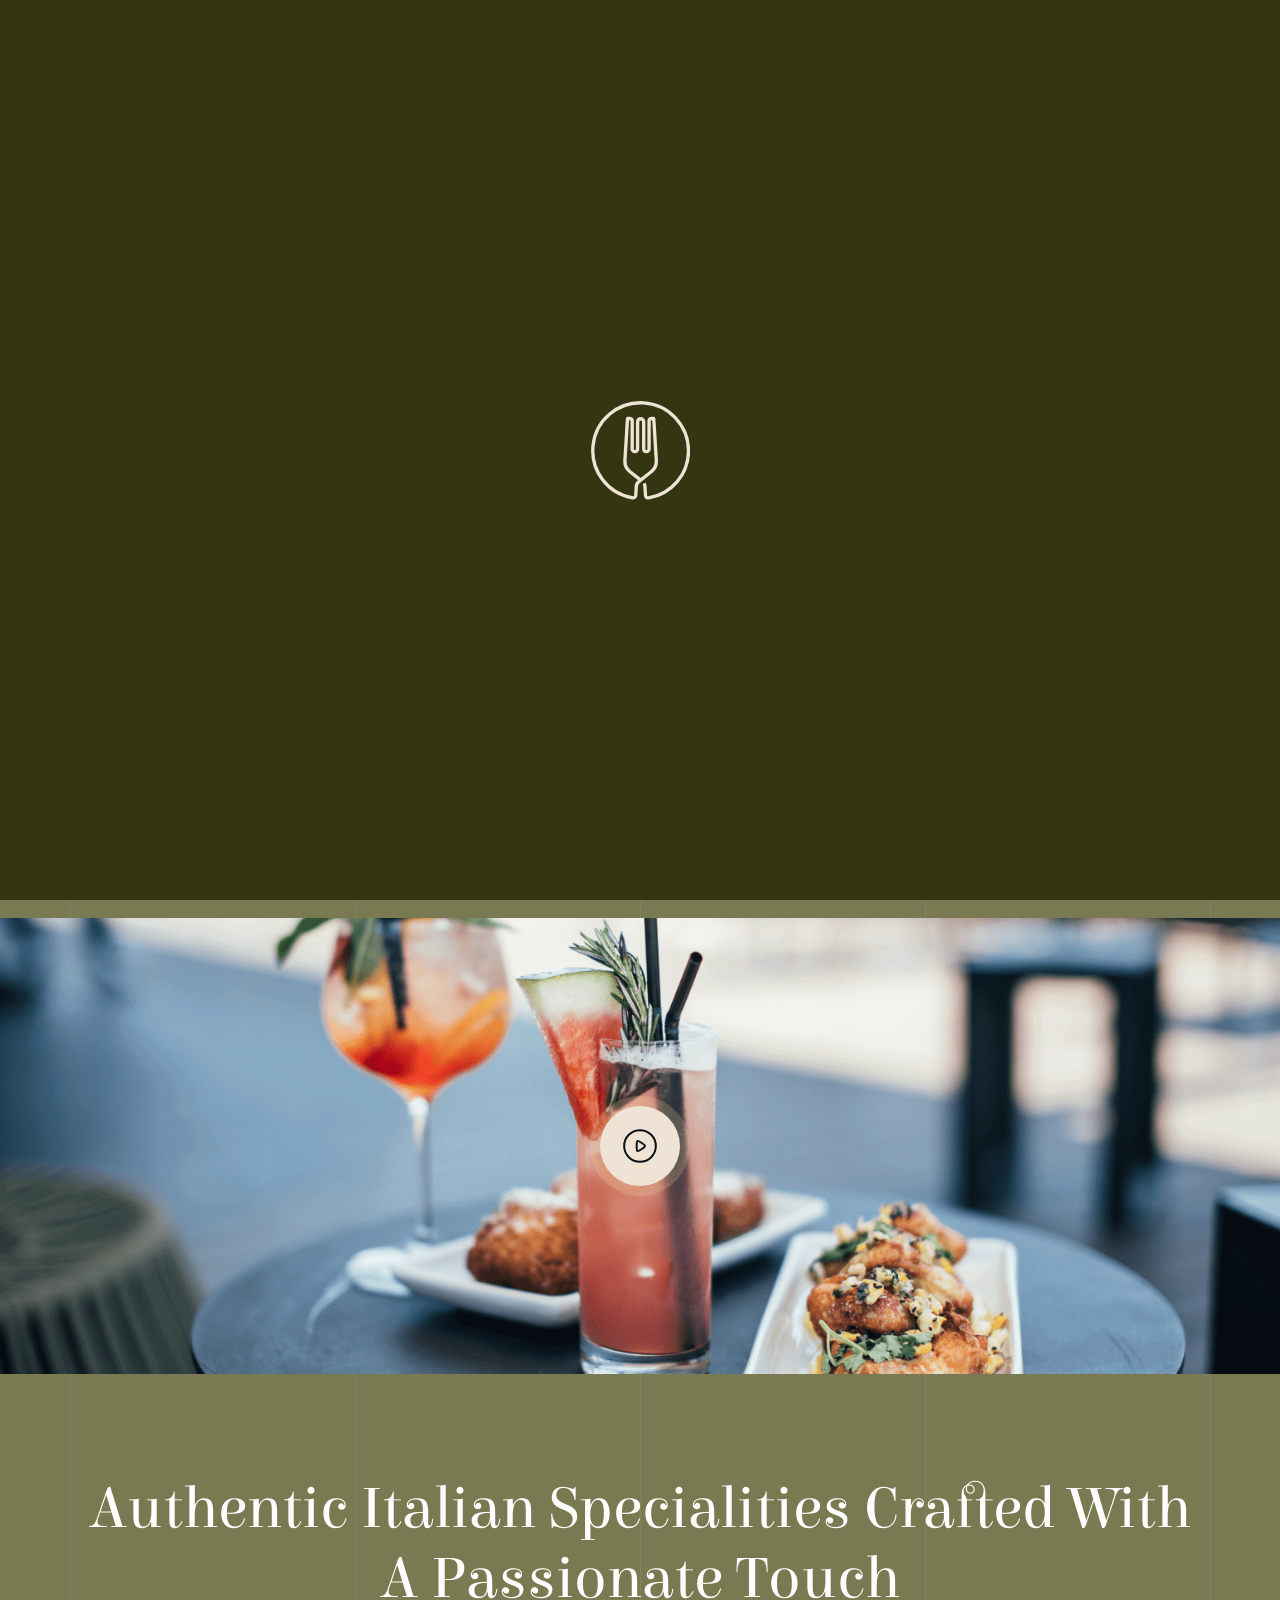
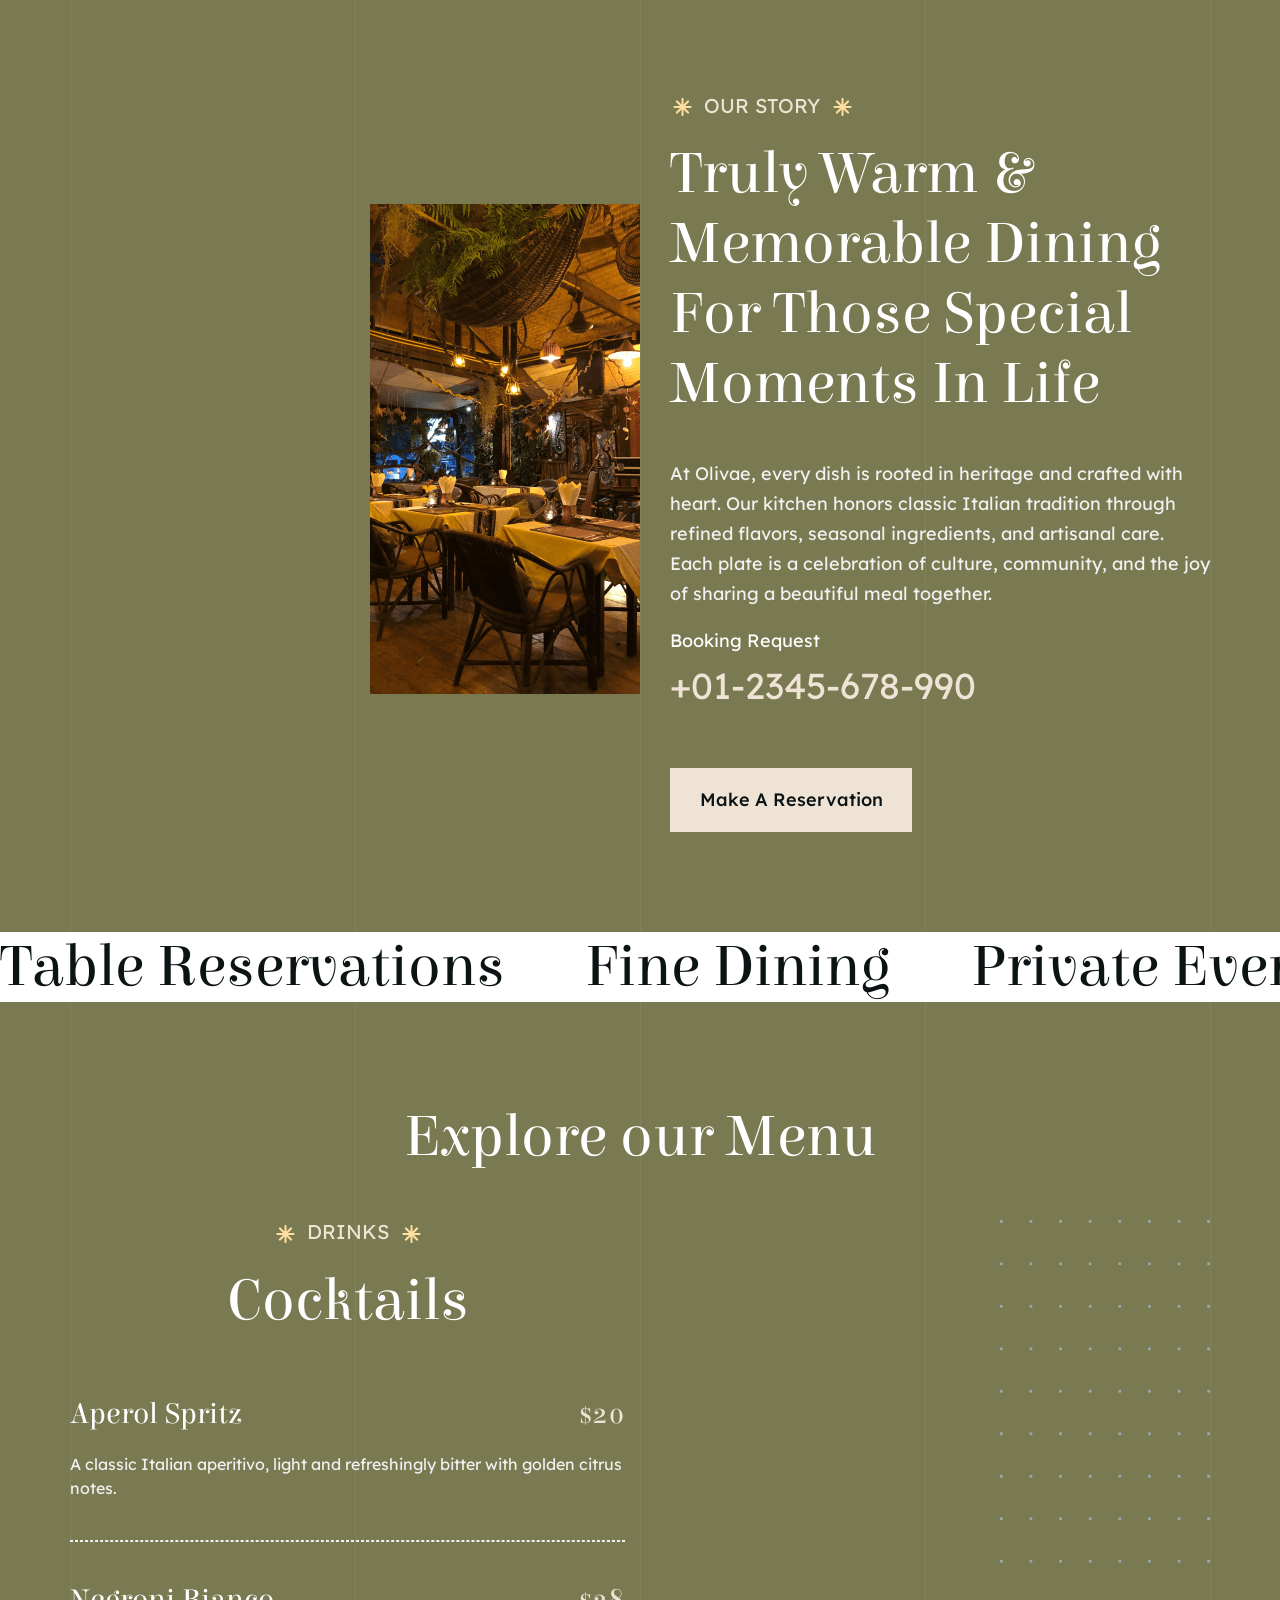
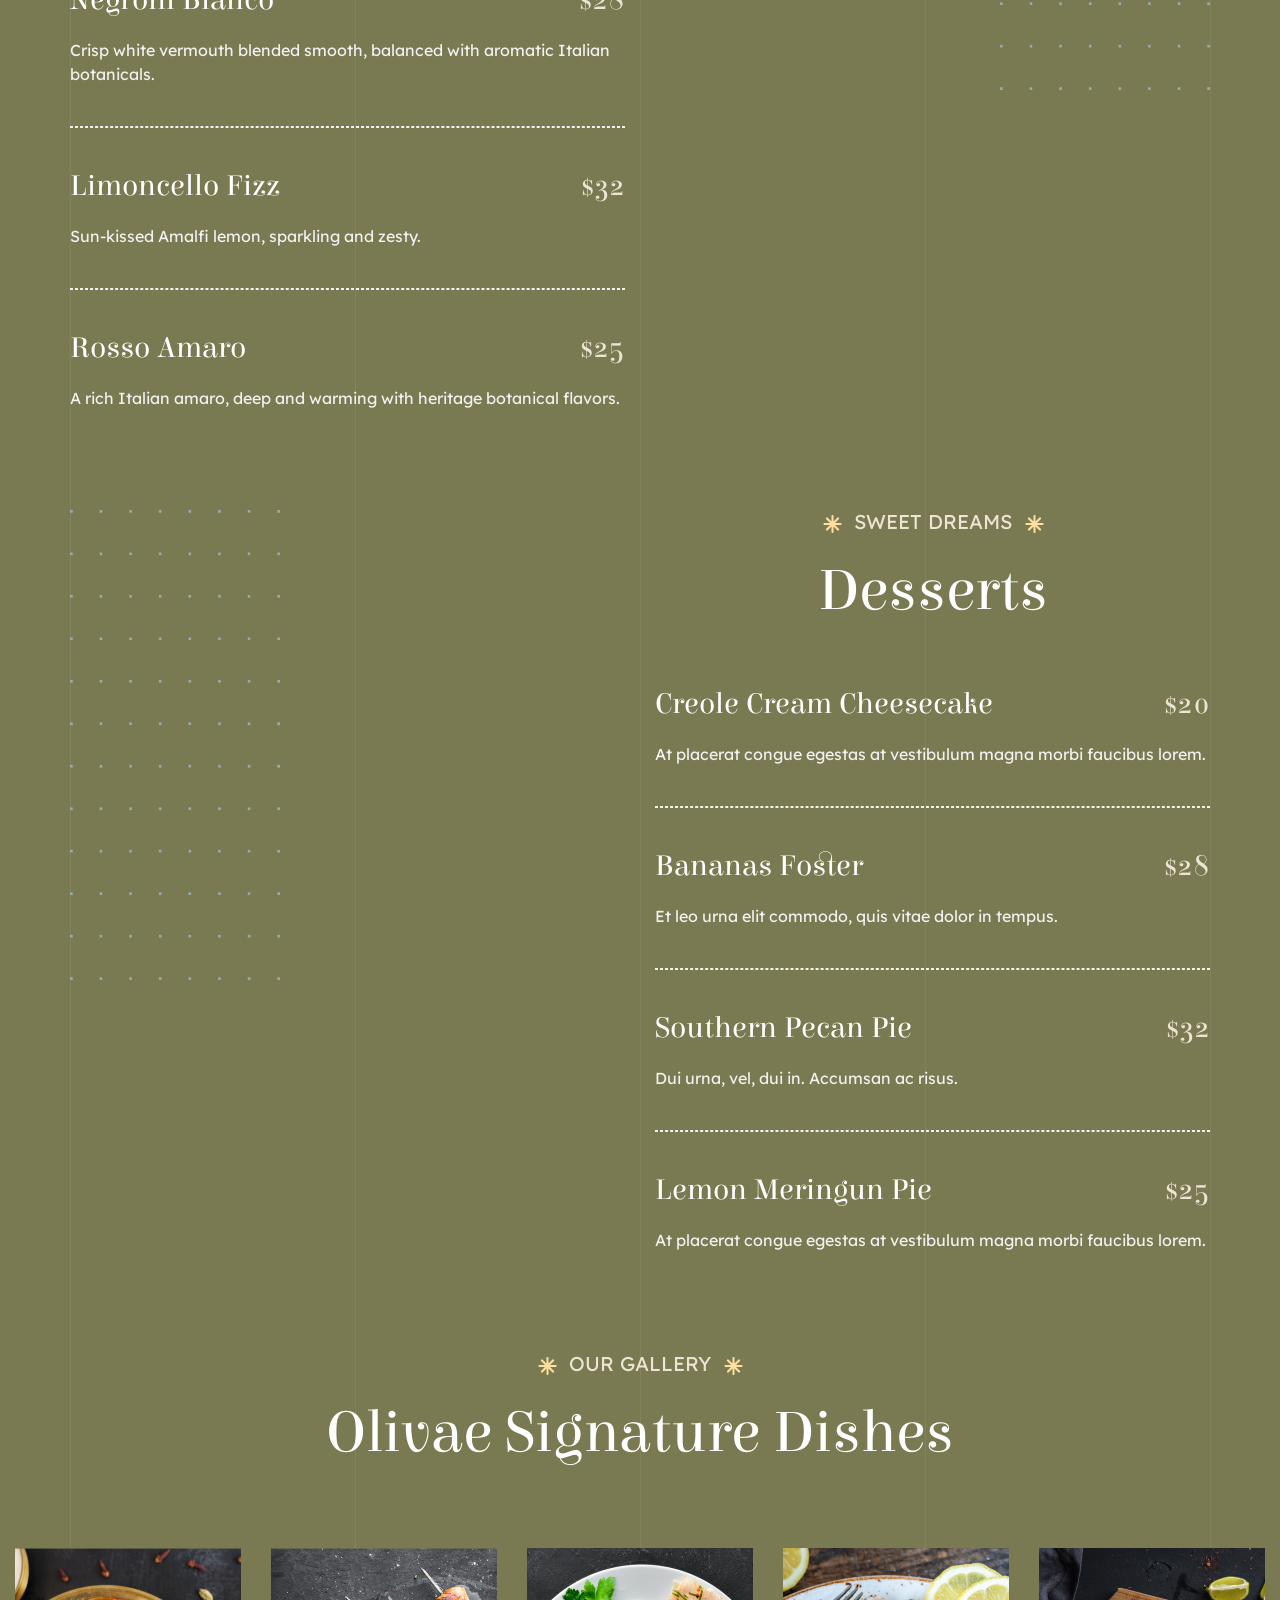
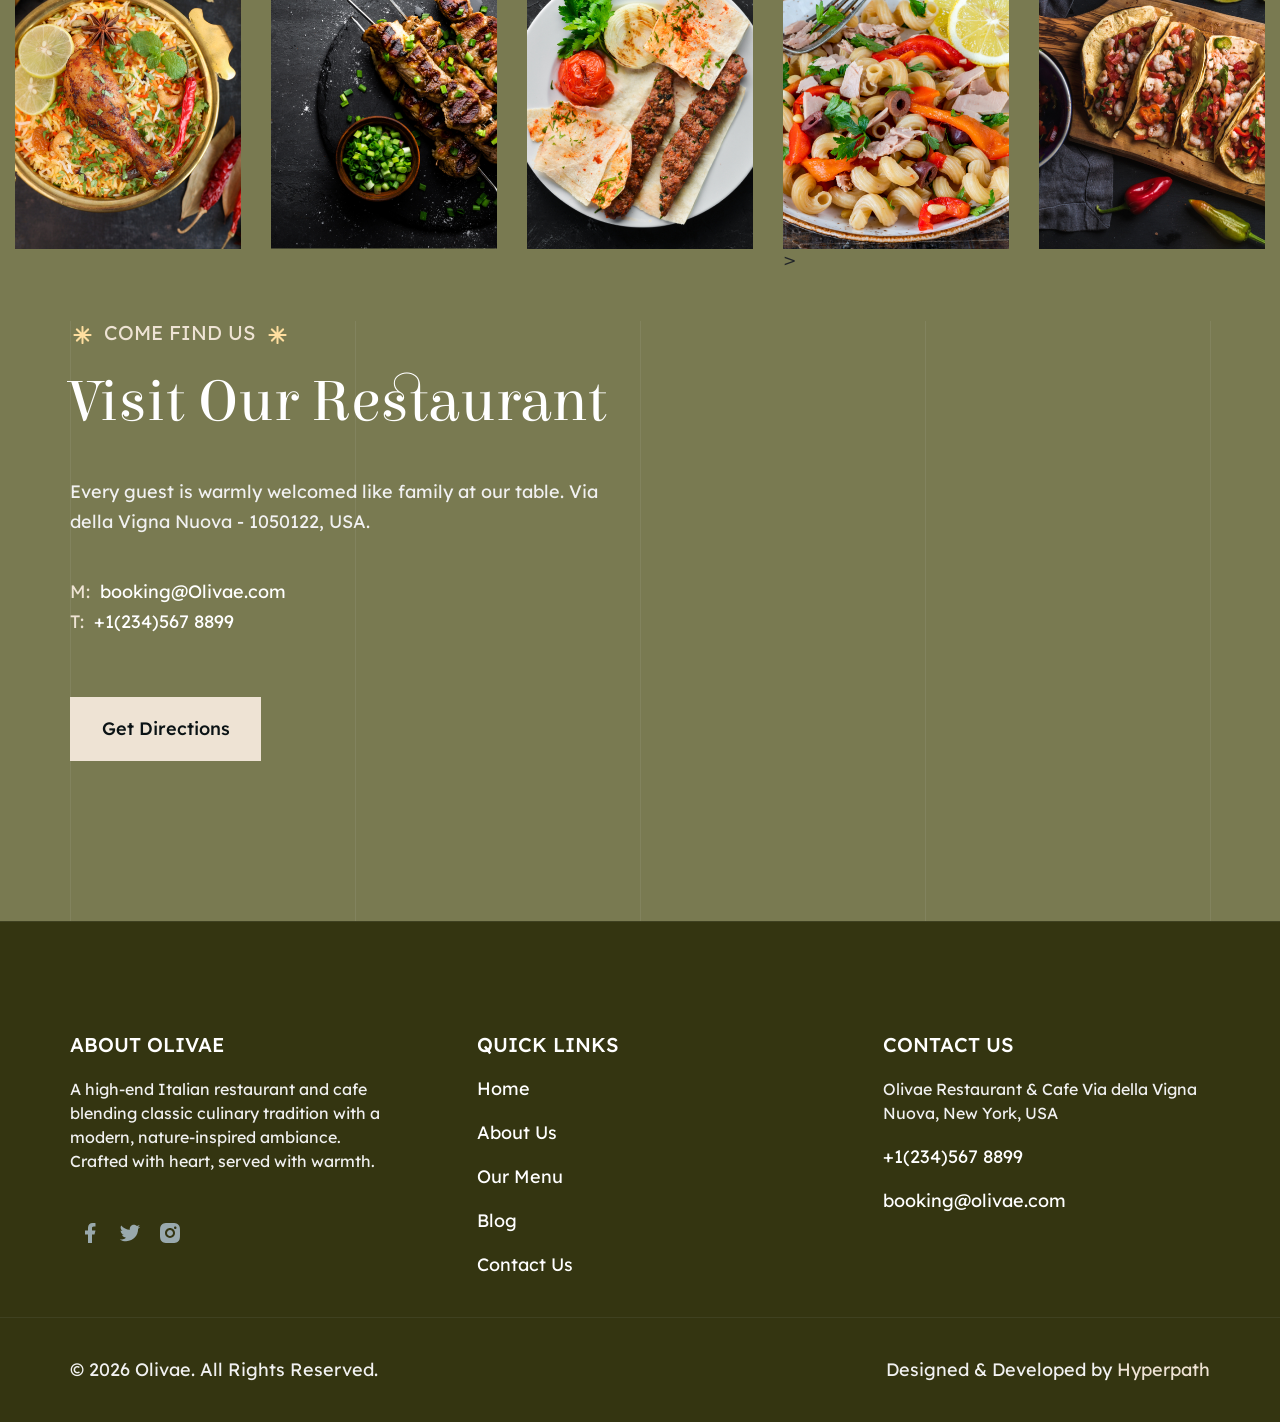
==== index.html @ a711978a "final" ====
<!DOCTYPE html>
<html lang="en">

<head>
	<meta charset="utf-8">
	<meta http-equiv="X-UA-Compatible" content="IE=edge">
	<meta name="viewport" content="width=device-width, initial-scale=1">
	<title>Olivae</title>
	<link rel="shortcut icon" href="assets/images/favicon.ico" type="image/x-icon">
	<link rel="icon" href="assets/images/favicon/icon.png">
	<link href="https://fonts.googleapis.com/css2?family=Elsie&amp;display=swap" rel="stylesheet">
	<link href="https://fonts.googleapis.com/css2?family=Elsie&amp;family=Lexend:wght@400;500&amp;display=swap"
		rel="stylesheet">
	<link rel="stylesheet" href="assets/css/all.min.css">
	<link rel="stylesheet" href="assets/css/slick.css">
	<link rel="stylesheet" href="assets/css/aos.css">
	<link rel="stylesheet" href="assets/css/animate.css">
	<link rel="stylesheet" href="assets/css/bootstrap.min.css">
	<link rel="stylesheet" href="assets/css/photoswipe.min.css">
	<link rel="stylesheet" href="assets/css/default-skin.min.css">
	<link rel="stylesheet" href="assets/css/style.css">
	<link rel="stylesheet" href="assets/css/media-query.css">
</head>

<body>
	<div class="site_content">
		<!-- Preloader Start -->
		<div id="overlayer">
			<div id="spinner">
				<svg class="spinner-webkit" xmlns="http://www.w3.org/2000/svg" viewBox="-1 -1 54 54">
					<path
						d="M28.14,44a3.26,3.26,0,0,1,.53,1.63l.3,4.93a1.42,1.42,0,0,0,1.66,1.31A25.85,25.85,0,0,0,52.18,26.38v0A25.84,25.84,0,1,0,22.05,51.83a1.43,1.43,0,0,0,1.66-1.31L24,45.6a3.74,3.74,0,0,1,1.7-2.84l6.52-5.18a7.06,7.06,0,0,0,2.61-5.71L33.43,9.11A.16.16,0,0,0,33.26,9L32.18,9A1.4,1.4,0,0,0,30.9,10.4v15a1.46,1.46,0,0,1-1.46,1.46h0A1.46,1.46,0,0,1,28,25.45V10.79a1.65,1.65,0,0,0-1.65-1.65h0a1.65,1.65,0,0,0-1.65,1.65V25.45a1.46,1.46,0,0,1-1.46,1.46h0a1.46,1.46,0,0,1-1.46-1.46v-15A1.4,1.4,0,0,0,20.5,9L19.42,9a.16.16,0,0,0-.17.15L17.84,31.87a7.06,7.06,0,0,0,2.61,5.71l5.89,4.68">
					</path>
				</svg>
				<div class="spinner-ie"></div>
			</div>
		</div>
		<!-- Preloader End -->
		<!-- Header Section Start -->
		<header id="header">
			<div class="header-full-section">
				<div class="header-logo">
					<a href="index">
						<img src="assets/images/logo/logo.png" alt="header-logo" class="homepage1-logo"
							style="height:70px; width:auto;">
					</a>
				</div>
				<div class="header-menu-wrap">
					<div class="header-nav-wrap">
						<nav class="navbar navbar-expand-xl p-0">
							<div class="navbar-collapse" id="navbarSupportedContent">
								<div class="navbar-nav mx-auto align-items-center">
									<ul class="nav-left p-0">
										<li class="nav-item">
											<a class="nav-link  active" aria-current="page" href="index">HOME</a>
										</li>
										<li class="nav-item">
											<a class="nav-link" href="about-us">
												ABOUT US
											</a>
										</li>
										<li class="nav-item dropdown">
											<a class="nav-link dropdown-toggle " href="javascript:void(0);">
												MENU
											</a>
											<ul class="dropdown-menu blog-menu-sub">
												<li class="has-sub-main">
													<a class="dropdown-item" href="#">MENU1</a>
												</li>
												<li class="has-sub-main">
													<a class="dropdown-item" href="#">MENU2</a>
												</li>
											</ul>
										</li>
										<li class="nav-item">
											<a class="nav-link" href="contact-us">CONTACT US</a>
										</li>
									</ul>
								</div>
							</div>
						</nav>
					</div>
				</div>
				<div class="mobile-menu-wrap d-lg-none d-block">
					<div class="mb-header-left">
						<button class="navbar-toggler" type="button" data-bs-toggle="collapse"
							data-bs-target="#navbarSupportedmobile" aria-controls="navbarSupportedmobile"
							aria-expanded="false" aria-label="Toggle navigation">
							<span class="navbar-toggler-icon"><i class="fa-solid fa-bars"></i></span>
						</button>
						<div class="collapse navbar-collapse" id="navbarSupportedmobile">
							<span class="close-menu"><i class="fa-regular fa-xmark"></i></span>
							<nav id='cssmenu'>
								<ul class="open-detail-menu">
									<li><a href='index'>HOME</a>
									</li>
									<li><a href='about-us'>ABOUT US</a>
									</li>
									<li><a href='javascript:void(0);'>MENU</a>
										<ul class="sub-back-wrap">
											<li><a href='#'>Menu1</a>
											</li>
											<li><a href='#'>Menu2</a>
											</li>
										</ul>
									</li>
									<li><a href='contact-us'>CONTACT US</a>
									</li>
								</ul>
							</nav>
						</div>
					</div>
				</div>
				<div class="header-cart-sec">
					<div class="mobile-menu-icon">
						<a data-bs-toggle="collapse" href="#navbarSupportedmobile" role="button">
							<i class="fa-solid fa-bars"></i>
						</a>
					</div>
					<div class="header-cart-sec-first">
						<a href="#" class="cart-badge">
							<img src="assets/images/Homepage1/call-svg.svg" alt="cart-icon">
						</a>
					</div>
				</div>
			</div>
			<div class="header-boder"></div>
		</header>
		<!-- Header Section End -->

		<!-- Hero Section Start -->
		<section id="hero-section" class="home2-hero-section-full">
			<div class="container line index-hero-tb">
				<span class="line-3"></span>
				<span class="line-4"></span>
				<span class="line-5"> </span>
				<div class="hero-Wrapper-full">
					<div class="hero-heading">
						<h1 class="hero-title wow fadeInDown" data-wow-duration="1s" data-wow-delay="2.5s">Crafted With
							Italian Heart</h1>
						<div class="hero-img-sec1">
							<img src="assets/images/Homepage1/hero-1.png" alt="food-img">
						</div>
					</div>
					<div class="hero-bottom">
						<div class="hero-bottom-wrapper">
							<div class="hero-left">
								<div class="hero-left-full">
									<div class="line-sec">
										<div class="yellow-line"></div>
									</div>
									<div class="line-txt-sec">
										<p class="hero-para">We carry a genuine passion for Italy. Tradition is the
											secret
											ingredient that makes every dining experience feel warm and truly
											unforgettable.
										</p>
									</div>
								</div>
								<div class="dicover-menu-btn">
									<a href="#">Discover Menu</a>
								</div>
							</div>
							<div class="hero-right" data-aos="fade-left" data-aos-duration="1000">
								<div class="hero-img-sec">
									<img src="assets/images/Homepage1/hero-1.png" alt="food-img">
								</div>
							</div>
						</div>
					</div>
				</div>
			</div>
		</section>
		<!-- Hero Section End -->
		<!-- Hero Video Section Start -->
		<section id="hero-video-sec" class="reveal">
			<div class="hero-video-sec-full">
				<h2 class="d-none">Video Section</h2>
				<div id="expand2" class="video-homepage image">
					<img src="assets/images/Homepage1/video-bg.png" alt="food-img">
					<div class="video_button">
						<a href="javascript:void(0);" data-bs-toggle="modal" data-bs-target="#hero-video-modal">
							<div class="video_sec_play">
								<svg width="40" height="40" viewBox="0 0 40 40" fill="none"
									xmlns="http://www.w3.org/2000/svg">
									<mask id="mask0_505_17229" style="mask-type:alpha" maskUnits="userSpaceOnUse" x="0"
										y="0" width="40" height="40">
										<rect width="40" height="40" fill="white" />
									</mask>
									<g mask="url(#mask0_505_17229)">
										<path fill-rule="evenodd" clip-rule="evenodd"
											d="M20 4.16669C28.7432 4.16669 35.8334 11.2553 35.8334 20C35.8334 28.7448 28.7432 35.8334 20 35.8334C11.2553 35.8334 4.16669 28.7448 4.16669 20C4.16669 11.2553 11.2553 4.16669 20 4.16669Z"
											stroke="#0B1315" stroke-width="2" stroke-linecap="round"
											stroke-linejoin="round" />
										<path fill-rule="evenodd" clip-rule="evenodd"
											d="M25 19.9919C25 18.64 18.0709 14.3152 17.2849 15.0928C16.4988 15.8705 16.4233 24.0401 17.2849 24.891C18.1465 25.7449 25 21.3438 25 19.9919Z"
											stroke="#0B1315" stroke-width="2" stroke-linecap="round"
											stroke-linejoin="round" />
									</g>
								</svg>
							</div>
						</a>
					</div>
				</div>
			</div>
		</section>
		<!-- Hero Video Section End -->
		<!-- Chefs Secrets Start -->
		<section id="chefs-secrets-section" class="reveal">
			<div class="container line ptb-100">
				<span class="line-3"></span>
				<span class="line-4"></span>
				<span class="line-5"> </span>
				<div class="chefs-top-sec">
					<h2 class="chefs-txt1 wow fadeInUp" data-wow-duration="1s">Authentic Italian Specialities Crafted
						With A
						Passionate Touch</h2>
				</div>
				<div class="chefs-bottom-sec">
					<div class="chefs-bottom-sec-wrap">
						<div class="chefs-bottom-left">
							<div class="chefs-img-sec">
								<div class="chefs-img-sec-22 pbmit-animation-style1 reveal">
									<img src="assets/images/Homepage1/chefs-1.png" alt="food-img" class="">
								</div>
								<div class="chefs-img-sec-2">
									<img src="assets/images/Homepage1/chefs-2.png" alt="food-img">
								</div>
							</div>
						</div>
						<div class="chefs-bottom-rigth">
							<div class="chefs-bottom-rigth-wrap">
								<p class="chefs-txt2"><span class="pr-10"><img
											src="assets/images/Homepage1/yellow-star.png" alt="yellow-star"></span>OUR
									STORY<span class="pf-10"><img src="assets/images/Homepage1/yellow-star.png"
											alt="yellow-star"></span></p>
								<h3 class="chefs-txt3 wow fadeInUp" data-wow-duration="1s">Truly Warm & Memorable
									Dining For Those Special Moments In Life</h3>
								<p class="chefs-txt4 wow fadeInUp" data-wow-duration="1.5s">At Olivae, every dish is
									rooted in
									heritage and crafted with heart. Our kitchen honors classic Italian tradition
									through
									refined flavors, seasonal ingredients, and artisanal care. Each plate is a
									celebration
									of culture, community, and the joy of sharing a beautiful meal together.</p>
								<h4 class="booking">Booking Request</h4>
								<div class="chef-number">
									<a href="tel:+012345678990">+01-2345-678-990</a>
								</div>
								<div class="chef-reservation-btn">
									<a href="#">Make A Reservation</a>
								</div>
							</div>
						</div>
					</div>
				</div>
			</div>
		</section>
		<!-- Chefs Secrets End -->
		<!-- Ticker Section Start -->
		<section id="ticker-section">
			<div class="ticker-wrap">
				<h2 class="d-none">Ticker Section</h2>
				<div class="marquee">
					<div class="marquee_group">
						<p>Table Reservations</p>
						<p aria-hidden="true">Fine Dining</p>
						<p aria-hidden="true">Private Events</p>
						<p aria-hidden="true">Cafe & Brunch</p>
						<p aria-hidden="true">Wine Pairings</p>
					</div>
					<div aria-hidden="true" class="marquee_group">
						<p>Table Reservations</p>
						<p>Fine Dining</p>
						<p>Private Events</p>
						<p>Cafe & Brunch</p>
						<p>Wine Pairings</p>
					</div>
				</div>
			</div>
		</section>
		<!-- Ticker Section End -->

		<!-- Cocktails Section Start -->
		<section id="menupage-2-cocktails-sec" class="reveal">
			<div class="container line menupage-2-cocktails-sec">
				<span class="line-3"></span>
				<span class="line-4"></span>
				<span class="line-5"> </span>
				<div class="chefs-top-sec mb-5">
					<h2 class="chefs-txt1 wow fadeInUp" data-wow-duration="1s">Explore our Menu</h2>
				</div>
				<div class="menupage-2-cocktails-sec-full" data-aos="fade-down-right">
					<div class="menupage-2-cocotails-left">
						<div class="menupage-2-cocotails-left-top">
							<p class="menupage2-drink-txt1"><span class="pr-10"><img
										src="assets/images/Homepage1/yellow-star.png"
										alt="yellow-star"></span>DRINKS<span class="pf-10"><img
										src="assets/images/Homepage1/yellow-star.png" alt="yellow-star"></span></p>
							<h2 class="menupage1-cocotails-txt2">Cocktails</h2>
						</div>
						<div class="menupage2-deatails">
							<div class="menupage-2-cocotails-left-bottom">
								<a href="single-shop.html">
									<div class="menu2-descri">
										<span class="menupage2-drink-name">Aperol Spritz</span>
										<span class="menupage2-drink-price">$20</span>
									</div>
									<p class="menupage2-drink-para">A classic Italian aperitivo, light and refreshingly
										bitter with golden citrus notes.</p>
									<div class="menupage2-dashed-line"></div>
								</a>
							</div>
							<div class="menupage-2-cocotails-left-bottom">
								<a href="single-shop.html">
									<div class="menu2-descri">
										<span class="menupage2-drink-name">Negroni Bianco</span>
										<span class="menupage2-drink-price">$28</span>
									</div>
									<p class="menupage2-drink-para">Crisp white vermouth blended smooth, balanced with
										aromatic Italian botanicals.</p>
									<div class="menupage2-dashed-line"></div>
								</a>
							</div>
							<div class="menupage-2-cocotails-left-bottom">
								<a href="single-shop.html">
									<div class="menu2-descri">
										<span class="menupage2-drink-name">Limoncello Fizz</span>
										<span class="menupage2-drink-price">$32</span>
									</div>
									<p class="menupage2-drink-para">Sun-kissed Amalfi lemon, sparkling and zesty.</p>
									<div class="menupage2-dashed-line"></div>
								</a>
							</div>
							<div class="menupage-2-cocotails-left-bottom">
								<a href="single-shop.html">
									<div class="menu2-descri">
										<span class="menupage2-drink-name">Rosso Amaro</span>
										<span class="menupage2-drink-price">$25</span>
									</div>
									<p class="menupage2-drink-para">A rich Italian amaro, deep and warming with heritage
										botanical flavors.</p>
								</a>
							</div>
						</div>
					</div>
					<div class="menupage-2-cocotails-right">
						<div class="menupage-2-cocotails-right-full">
							<div class="">
								<img src="assets/images/menupage-2/cocktails.png"
									class="img-fluid cocktails-img pbmit-animation-style1 reveal" alt="food-img">
							</div>
						</div>
					</div>
				</div>
			</div>
		</section>
		<!-- Cocktails Section End -->
		<!-- Desserts Section Start -->
		<section id="menupage-2-dessert-sec" class="reveal active">
			<div class="container menupage-2-dessert-sec line">
				<span class="line-3"></span>
				<span class="line-4"></span>
				<span class="line-5"> </span>
				<div class="menupage-2-appetizers-sec-full" data-aos="fade-down-left">
					<div class="menupage-2-app-left">
						<div class="menupage-2-cocotails-left-top">
							<p class="menupage2-drink-txt1"><span class="pr-10"><img
										src="assets/images/Homepage1/yellow-star.png" alt="yellow-star"></span>SWEET
								DREAMS<span class="pf-10"><img src="assets/images/Homepage1/yellow-star.png"
										alt="yellow-star"></span></p>
							<h2 class="menupage1-cocotails-txt2">Desserts</h2>
						</div>
						<div class="menupage2-deatails">
							<div class="menupage-2-cocotails-left-bottom">
								<a href="single-shop.html">
									<div class="menu2-descri">
										<span class="menupage2-drink-name">Creole Cream Cheesecake</span>
										<span class="menupage2-drink-price">$20</span>
									</div>
									<p class="menupage2-drink-para">At placerat congue egestas at vestibulum magna morbi
										faucibus lorem. </p>
									<div class="menupage2-dashed-line"></div>
								</a>
							</div>
							<div class="menupage-2-cocotails-left-bottom">
								<a href="single-shop.html">
									<div class="menu2-descri">
										<span class="menupage2-drink-name">Bananas Foster</span>
										<span class="menupage2-drink-price">$28</span>
									</div>
									<p class="menupage2-drink-para">Et leo urna elit commodo, quis vitae dolor in
										tempus.</p>
									<div class="menupage2-dashed-line"></div>
								</a>
							</div>
							<div class="menupage-2-cocotails-left-bottom">
								<a href="single-shop.html">
									<div class="menu2-descri">
										<span class="menupage2-drink-name">Southern Pecan Pie</span>
										<span class="menupage2-drink-price">$32</span>
									</div>
									<p class="menupage2-drink-para">Dui urna, vel, dui in. Accumsan ac risus. </p>
									<div class="menupage2-dashed-line"></div>
								</a>
							</div>
							<div class="menupage-2-cocotails-left-bottom">
								<a href="single-shop.html">
									<div class="menu2-descri">
										<span class="menupage2-drink-name">Lemon Meringun Pie</span>
										<span class="menupage2-drink-price">$25</span>
									</div>
									<p class="menupage2-drink-para">At placerat congue egestas at vestibulum magna morbi
										faucibus lorem. </p>
								</a>
							</div>
						</div>
					</div>
					<div class="menupage-2-app-right ">
						<div class="menupage-2-dessert-right-full">
							<div class="app-img-sec">
								<img src="assets/images/menupage-2/desserts.png"
									class="img-fluid dessert-img pbmit-animation-style2 reveal" alt="food-img">
							</div>
						</div>
					</div>
				</div>
			</div>
		</section>
		<!--  Dessert Section End -->

		<!-- Gallery Section Start -->
		<section id="homepage1-gallery-sec">
			<div class="container line index-gallery-top">
				<span class="line-3"></span>
				<span class="line-4"></span>
				<span class="line-5"> </span>
				<div class="gallery-top-sec">
					<p class="gallery-txt1"><span class="pr-10"><img src="assets/images/Homepage1/yellow-star.png"
								alt="yellow-star"></span>OUR GALLERY<span class="pf-10"><img
								src="assets/images/Homepage1/yellow-star.png" alt="yellow-star"></span></p>
					<h2 class="gallery-txt">Olivae Signature Dishes</h2>
				</div>
			</div>

			<div class="gallery-food-slider" id="gallery">
				<div class="swiper-wrapper gallery-item-sec">
					<div class="swiper-slide gallery-slide">
						<div class="gallery-item">
							<a class="gallery-popup" href="assets/images/Homepage1/gallery-1.png" data-width="600"
								data-height="800">
								<img src="assets/images/Homepage1/gallery-1.png" class="img-fluid" alt="gallery item">
							</a>
						</div>

					</div>
					<div class="swiper-slide gallery-slide">
						<div class="gallery-item">
							<a class="gallery-popup" href="assets/images/Homepage1/gallery-2.png"
								data-caption="Truffle Pasta" data-width="600" data-height="800">
								<img src="assets/images/Homepage1/gallery-2.png" class="img-fluid" alt="gallery item">
							</a>
						</div>

					</div>
					<div class="swiper-slide gallery-slide">
						<div class="gallery-item">
							<a class="gallery-popup" href="assets/images/Homepage1/gallery-3.png" data-width="600"
								data-height="800">
								<img src="assets/images/Homepage1/gallery-3.png" class="img-fluid" alt="gallery item">
							</a>
						</div>

					</div>
					<div class="swiper-slide gallery-slide">
						<div class="gallery-item">
							<a class="gallery-popup" href="assets/images/Homepage1/gallery-4.png" data-width="600"
								data-height="800">
								<img src="assets/images/Homepage1/gallery-4.png" class="img-fluid" alt="gallery item">
							</a>
						</div>
						>
					</div>
					<div class="swiper-slide gallery-slide">
						<div class="gallery-item">
							<a class="gallery-popup" href="assets/images/Homepage1/gallery-5.png" data-width="600"
								data-height="800">
								<img src="assets/images/Homepage1/gallery-5.png" class="img-fluid" alt="gallery item">
							</a>
						</div>

					</div>
					<div class="swiper-slide gallery-slide">
						<div class="gallery-item">
							<a class="gallery-popup" href="assets/images/Homepage1/gallery-1.png" data-width="600"
								data-height="800">
								<img src="assets/images/Homepage1/gallery-1.png" class="img-fluid" alt="gallery item">
							</a>
						</div>
					</div>
				</div>
			</div>
			<div class="pswp" tabindex="-1" role="dialog" aria-hidden="true">
				<div class="pswp__bg"></div>
				<div class="pswp__scroll-wrap">
					<div class="pswp__container">
						<div class="pswp__item"></div>
						<div class="pswp__item"></div>
						<div class="pswp__item"></div>
					</div>
					<div class="pswp__ui pswp__ui--hidden">
						<div class="pswp__top-bar">
							<div class="pswp__counter"></div>
							<button class="pswp__button pswp__button--close" title="Close (Esc)"></button>
							<button class="pswp__button pswp__button--share" title="Share"></button>
							<button class="pswp__button pswp__button--fs" title="Toggle fullscreen"></button>
							<button class="pswp__button pswp__button--zoom" title="Zoom in/out"></button>
							<div class="pswp__preloader">
								<div class="pswp__preloader__icn">
									<div class="pswp__preloader__cut">
										<div class="pswp__preloader__donut"></div>
									</div>
								</div>
							</div>
						</div>
						<div class="pswp__share-modal pswp__share-modal--hidden pswp__single-tap">
							<div class="pswp__share-tooltip"></div>
						</div>
						<button class="pswp__button pswp__button--arrow--left" title="Previous (arrow left)">
						</button>
						<button class="pswp__button pswp__button--arrow--right" title="Next (arrow right)">
						</button>
						<div class="pswp__caption">
							<div class="pswp__caption__center"></div>
						</div>
					</div>
				</div>
			</div>
		</section>
		<!-- Gallery Section End -->

		<!-- Visit Section Start -->
		<section id="visit-restaurant-sec" class="reveal pt-5">
			<div class="container line visit-restaurant-sec1">
				<span class="line-3"></span>
				<span class="line-4"></span>
				<span class="line-5"> </span>
				<div class="visit-restaurant-full">
					<div class="visit-restaurant-left" data-aos="fade-right">
						<div class="gallery-top-sec">
							<p class="visit-txt1"><span class="pr-10"><img src="assets/images/Homepage1/yellow-star.png"
										alt="yellow-star"></span>COME FIND US<span class="pf-10"><img
										src="assets/images/Homepage1/yellow-star.png" alt="yellow-star"></span></p>
							<h2 class="visit-txt2">Visit Our Restaurant</h2>
							<p class="visit-txt3">Every guest is warmly welcomed like family at our table. Via della
								Vigna Nuova - 1050122, USA.</p>
							<div class="homepage-calling">
								<p class="visit-no-txt">M:<a href="mailto:booking@Olivae.com"
										class="Visit-no">booking@Olivae.com</a></p>
								<p class="visit-no-txt">T:<a href="tel:1300748133" class="Visit-no">+1(234)567 8899</a>
								</p>
							</div>
							<div class="direction-btn">
								<a href="contact-us">Get Directions</a>
							</div>
						</div>
					</div>
					<div class="visit-restaurant-right" data-aos="fade-left">
						<div class="visit-restaurant-right-full">
							<div class="visit-restaurant-right-img1 pbmit-animation-style1 reveal">
								<img src="assets/images/Homepage1/visit-1.png" alt="food-img">
							</div>
							<div class="visit-restaurant-right-img2 pbmit-animation-style1 reveal">
								<img src="assets/images/Homepage1/visit-2.png" alt="food-img">
							</div>
						</div>
					</div>
				</div>
			</div>
		</section>
		<!-- Visit Section End -->
		<!-- Footer Section Start -->
		<footer id="menupage-1-footer-sec" class="bg-col">
			<div class="container">
				<div class="home2-footer-sec-full">
					<div class="home2-footer-bottom">
						<div class="home2-footer-bottom-full">
							<div class="home2-footer-details">
								<h4 class="home2-footer-txt1">ABOUT OLIVAE</h4>
								<p class="home2-footer-txt2">A high-end Italian restaurant and cafe blending classic
									culinary tradition with a modern, nature-inspired ambiance. Crafted with
									heart, served with warmth.
								</p>
								<div class="home2-footer-social-medial">
									<div class="social-media">
										<a href="https://www.facebook.com/" target="_blank">
											<svg width="24" height="24" viewBox="0 0 24 24" fill="none"
												xmlns="http://www.w3.org/2000/svg">
												<mask id="mask0_502_2975" style="mask-type:alpha"
													maskUnits="userSpaceOnUse" x="0" y="0" width="24" height="24">
													<path d="M0 0H24V24H0V0Z" fill="white"></path>
												</mask>
												<g mask="url(#mask0_502_2975)">
													<path
														d="M14 13.5H16.5L17.5 9.5H14V7.5C14 6.47 14 5.5 16 5.5H17.5V2.14C17.174 2.097 15.943 2 14.643 2C11.928 2 10 3.657 10 6.7V9.5H7V13.5H10V22H14V13.5Z"
														fill="#99A9AD"></path>
												</g>
											</svg>
										</a>
									</div>
									<div class="social-media">
										<a href="https://twitter.com/" target="_blank">
											<svg width="24" height="24" viewBox="0 0 24 24" fill="none"
												xmlns="http://www.w3.org/2000/svg">
												<mask id="mask0_502_2978" style="mask-type:alpha"
													maskUnits="userSpaceOnUse" x="0" y="0" width="24" height="24">
													<path d="M0 0H24V24H0V0Z" fill="white"></path>
												</mask>
												<g mask="url(#mask0_502_2978)">
													<path
														d="M22.162 5.65593C21.3986 5.99362 20.589 6.2154 19.76 6.31393C20.6338 5.79136 21.2877 4.96894 21.6 3.99993C20.78 4.48793 19.881 4.82993 18.944 5.01493C18.3146 4.34151 17.4804 3.89489 16.571 3.74451C15.6616 3.59413 14.7279 3.74842 13.9153 4.18338C13.1026 4.61834 12.4564 5.30961 12.0771 6.14972C11.6978 6.98983 11.6068 7.93171 11.818 8.82893C10.1551 8.74558 8.52834 8.31345 7.04329 7.56059C5.55825 6.80773 4.24813 5.75097 3.19801 4.45893C2.8263 5.09738 2.63096 5.82315 2.63201 6.56193C2.63201 8.01193 3.37001 9.29293 4.49201 10.0429C3.82802 10.022 3.17864 9.84271 2.59801 9.51993V9.57193C2.59821 10.5376 2.93238 11.4735 3.54385 12.221C4.15533 12.9684 5.00649 13.4814 5.95301 13.6729C5.33662 13.84 4.69031 13.8646 4.06301 13.7449C4.32987 14.5762 4.85001 15.3031 5.5506 15.824C6.25118 16.3449 7.09714 16.6337 7.97001 16.6499C7.10249 17.3313 6.10918 17.8349 5.04689 18.1321C3.98459 18.4293 2.87413 18.5142 1.77901 18.3819C3.6907 19.6114 5.9161 20.264 8.18901 20.2619C15.882 20.2619 20.089 13.8889 20.089 8.36193C20.089 8.18193 20.084 7.99993 20.076 7.82193C20.8949 7.23009 21.6016 6.49695 22.163 5.65693L22.162 5.65593Z"
														fill="#99A9AD"></path>
												</g>
											</svg>
										</a>
									</div>
									<div class="social-media">
										<a href="https://www.instagram.com/" target="_blank">
											<svg width="24" height="24" viewBox="0 0 24 24" fill="none"
												xmlns="http://www.w3.org/2000/svg">
												<mask id="mask0_569_5758" style="mask-type:alpha"
													maskUnits="userSpaceOnUse" x="0" y="0" width="24" height="24">
													<path d="M0 0H24V24H0V0Z" fill="white" />
												</mask>
												<g mask="url(#mask0_569_5758)">
													<path
														d="M12 2C14.717 2 15.056 2.01 16.122 2.06C17.187 2.11 17.912 2.277 18.55 2.525C19.21 2.779 19.766 3.123 20.322 3.678C20.8305 4.1779 21.224 4.78259 21.475 5.45C21.722 6.087 21.89 6.813 21.94 7.878C21.987 8.944 22 9.283 22 12C22 14.717 21.99 15.056 21.94 16.122C21.89 17.187 21.722 17.912 21.475 18.55C21.2247 19.2178 20.8311 19.8226 20.322 20.322C19.822 20.8303 19.2173 21.2238 18.55 21.475C17.913 21.722 17.187 21.89 16.122 21.94C15.056 21.987 14.717 22 12 22C9.283 22 8.944 21.99 7.878 21.94C6.813 21.89 6.088 21.722 5.45 21.475C4.78233 21.2245 4.17753 20.8309 3.678 20.322C3.16941 19.8222 2.77593 19.2175 2.525 18.55C2.277 17.913 2.11 17.187 2.06 16.122C2.013 15.056 2 14.717 2 12C2 9.283 2.01 8.944 2.06 7.878C2.11 6.812 2.277 6.088 2.525 5.45C2.77524 4.78218 3.1688 4.17732 3.678 3.678C4.17767 3.16923 4.78243 2.77573 5.45 2.525C6.088 2.277 6.812 2.11 7.878 2.06C8.944 2.013 9.283 2 12 2ZM12 7C10.6739 7 9.40215 7.52678 8.46447 8.46447C7.52678 9.40215 7 10.6739 7 12C7 13.3261 7.52678 14.5979 8.46447 15.5355C9.40215 16.4732 10.6739 17 12 17C13.3261 17 14.5979 16.4732 15.5355 15.5355C16.4732 14.5979 17 13.3261 17 12C17 10.6739 16.4732 9.40215 15.5355 8.46447C14.5979 7.52678 13.3261 7 12 7V7ZM18.5 6.75C18.5 6.41848 18.3683 6.10054 18.1339 5.86612C17.8995 5.6317 17.5815 5.5 17.25 5.5C16.9185 5.5 16.6005 5.6317 16.3661 5.86612C16.1317 6.10054 16 6.41848 16 6.75C16 7.08152 16.1317 7.39946 16.3661 7.63388C16.6005 7.8683 16.9185 8 17.25 8C17.5815 8 17.8995 7.8683 18.1339 7.63388C18.3683 7.39946 18.5 7.08152 18.5 6.75ZM12 9C12.7956 9 13.5587 9.31607 14.1213 9.87868C14.6839 10.4413 15 11.2044 15 12C15 12.7956 14.6839 13.5587 14.1213 14.1213C13.5587 14.6839 12.7956 15 12 15C11.2044 15 10.4413 14.6839 9.87868 14.1213C9.31607 13.5587 9 12.7956 9 12C9 11.2044 9.31607 10.4413 9.87868 9.87868C10.4413 9.31607 11.2044 9 12 9V9Z"
														fill="#99A9AD" />
												</g>
											</svg>
										</a>
									</div>
								</div>
							</div>
							<div class="home2-footer-details">
								<h4 class="home2-footer-txt1">QUICK LINKS</h4>
								<p class="home2-footer-txt"><a href="index">Home</a></p>
								<p class="home2-footer-txt"><a href="about-us">About Us</a></p>
								<p class="home2-footer-txt"><a href="#">Our Menu</a></p>
								<p class="home2-footer-txt"><a href="#">Blog</a></p>
								<p class="home2-footer-txt"><a href="contact-us">Contact Us</a></p>
							</div>
							<div class="home2-footer-details">
								<h4 class="home2-footer-txt1">CONTACT US</h4>
								<p class="home2-footer-txt2">Olivae Restaurant & Cafe
									Via della Vigna Nuova, New York, USA</p>
								<p class="home2-footer-txt"><a href="tel:1300748133">+1(234)567 8899</a></p>
								<p class="home2-footer-txt"><a href="mailto:booking@Olivae.com">booking@olivae.com</a>
								</p>
							</div>
						</div>
					</div>
				</div>
			</div>
			<div>
				<div class="homepage-copyright-sec">
					<div class="container">
						<div class="copyright-full-sec">
							<div class="copyright-left">
								<p class="copyright-txt-homepage1">
									© 2026 Olivae. All Rights Reserved.
								</p>
							</div>
							<div class="copyright-right">
								<p class="copyright-txt-homepage1">
									Designed & Developed by
									<a href="https://hyperpath.in" target="_blank" style="color: #eee3d4;">
										Hyperpath
									</a>
								</p>
							</div>
						</div>
					</div>
				</div>
			</div>
		</footer>
		<!-- Footer Section End -->

		<!-- Hero Video Modal Start -->
		<div class="modal fade homepage-video-modal" id="hero-video-modal">
			<div class="modal-dialog modal-dialog-centered">
				<div class="modal-content">
					<div class="modal-header">
						<button type="button" class="btn-close" data-bs-dismiss="modal" aria-label="Close"></button>
					</div>
					<div class="modal-body">
						<video class="video-sec" controls loop muted autoplay>
							<source src="#" type="video/mp4">
						</video>
					</div>
				</div>
			</div>
		</div>
		<!-- Hero Video Modal End -->
		<!--Scroll Top to Bottom Start -->
		<div class="scroll-top" data-scroll="up" style="">
		</div>
		<!--Scroll Top to Bottom  End -->
	</div>
	<script src="assets/js/jquery-min-3.6.0.js"></script>
	<script src="assets/js/slick.min.js"></script>
	<script src="assets/js/bootstrap.bundle.min.js"></script>
	<script src="assets/js/aos.js"></script>
	<script src="assets/js/jquery-ui.min.js"></script>
	<script src="assets/js/datepicker.js"></script>
	<script src="assets/js/wow.min.js"></script>
	<script src="assets/js/photoswipe.min.js"></script>
	<script src="assets/js/photoswipe-ui-default.min.js"></script>
	<script src="assets/js/gallery-popup.js"></script>
	<script src="assets/js/TweenMax.min.js"></script>
	<script src="assets/js/ScrollMagic.js"></script>
	<script src="assets/js/animation.gsap.min.js"></script>
	<script src="assets/js/scolling.js"></script>
	<script src="assets/js/custom.js"></script>
</body>


</html>
---- assets/css/default-skin.min.css ----
/*! PhotoSwipe Default UI CSS by Dmitry Semenov | photoswipe.com | MIT license */
/*

	Contents:

	1. Buttons
	2. Share modal and links
	3. Index indicator ("1 of X" counter)
	4. Caption
	5. Loading indicator
	6. Additional styles (root element, top bar, idle state, hidden state, etc.)

*/
/*
	
	1. Buttons

 */
/* <button> css reset */
.pswp__button {
  width: 44px;
  height: 44px;
  position: relative;
  background: none;
  cursor: pointer;
  overflow: visible;
  -webkit-appearance: none;
  display: block;
  border: 0;
  padding: 0;
  margin: 0;
  float: right;
  opacity: 0.75;
  -webkit-transition: opacity 0.2s;
  transition: opacity 0.2s;
  -webkit-box-shadow: none;
  box-shadow: none;
}

.pswp__button:focus,
.pswp__button:hover {
  opacity: 1;
}

.pswp__button:active {
  outline: none;
  opacity: 0.9;
}

.pswp__button::-moz-focus-inner {
  padding: 0;
  border: 0;
}

/* pswp__ui--over-close class it added when mouse is over element that should close gallery */
.pswp__ui--over-close .pswp__button--close {
  opacity: 1;
}


.pswp__button,
.pswp__button--arrow--left:before,
.pswp__button--arrow--right:before {
  background: url(../images/gallery/icon-gallery.png) 0 0 no-repeat;
  background-size: 264px 88px;
  width: 44px;
  height: 44px;
}

@media (-webkit-min-device-pixel-ratio: 1.1),
(-webkit-min-device-pixel-ratio: 1.09375),
(min-resolution: 105dpi),
(min-resolution: 1.1dppx) {

  /* Serve SVG sprite if browser supports SVG and resolution is more than 105dpi */
  .pswp--svg .pswp__button,
  .pswp--svg .pswp__button--arrow--left:before,
  .pswp--svg .pswp__button--arrow--right:before {
    background-image: url(../images/gallery/icon-gallery.png);
  }

  .pswp--svg .pswp__button--arrow--left,
  .pswp--svg .pswp__button--arrow--right {
    background: none;
  }
}

.pswp__button--close {
  background-position: 0 -44px;
}

.pswp__button--share {
  background-position: -44px -44px;
}

.pswp__button--fs {
  display: none;
}

.pswp--supports-fs .pswp__button--fs {
  display: block;
}

.pswp--fs .pswp__button--fs {
  background-position: -44px 0;
}

.pswp__button--zoom {
  display: block;
  background-position: -88px 0;
}

.pswp--zoom-allowed .pswp__button--zoom {
  display: block;
}

.pswp--zoomed-in .pswp__button--zoom {
  background-position: -132px 0;
}

/* no arrows on touch screens */
.pswp--touch .pswp__button--arrow--left,
.pswp--touch .pswp__button--arrow--right {
  visibility: hidden;
}

/*
	Arrow buttons hit area
	(icon is added to :before pseudo-element)
*/
.pswp__button--arrow--left,
.pswp__button--arrow--right {
  background: none;
  top: 50%;
  margin-top: -50px;
  width: 70px;
  height: 100px;
  position: absolute;
}

.pswp__button--arrow--left {
  left: 0;
}

.pswp__button--arrow--right {
  right: 0;
}

.pswp__button--arrow--left:before,
.pswp__button--arrow--right:before {
  content: '';
  top: 35px;
  background-color: rgba(0, 0, 0, 0.3);
  height: 30px;
  width: 32px;
  position: absolute;
}

.pswp__button--arrow--left:before {
  left: 6px;
  background-position: -138px -44px;
}

.pswp__button--arrow--right:before {
  right: 6px;
  background-position: -94px -44px;
}

/*
	2. Share modal/popup and links
 */
.pswp__counter,
.pswp__share-modal {
  -webkit-user-select: none;
  -moz-user-select: none;
  -ms-user-select: none;
  user-select: none;
}

.pswp__share-modal {
  display: block;
  background: rgba(0, 0, 0, 0.5);
  width: 100%;
  height: 100%;
  top: 0;
  left: 0;
  padding: 10px;
  position: absolute;
  z-index: 1600;
  opacity: 0;
  -webkit-transition: opacity 0.25s ease-out;
  transition: opacity 0.25s ease-out;
  -webkit-backface-visibility: hidden;
  will-change: opacity;
}

.pswp__share-modal--hidden {
  display: none;
}

.pswp__share-tooltip {
  z-index: 1620;
  position: absolute;
  background: #FFF;
  top: 56px;
  border-radius: 2px;
  display: block;
  width: auto;
  right: 44px;
  -webkit-box-shadow: 0 2px 5px rgba(0, 0, 0, 0.25);
  box-shadow: 0 2px 5px rgba(0, 0, 0, 0.25);
  -webkit-transform: translateY(6px);
  -ms-transform: translateY(6px);
  transform: translateY(6px);
  -webkit-transition: -webkit-transform 0.25s;
  transition: transform 0.25s;
  -webkit-backface-visibility: hidden;
  will-change: transform;
}

.pswp__share-tooltip a {
  display: block;
  padding: 8px 12px;
  color: #000;
  text-decoration: none;
  font-size: 14px;
  line-height: 18px;
}

.pswp__share-tooltip a:hover {
  text-decoration: none;
  color: #000;
}

.pswp__share-tooltip a:first-child {
  /* round corners on the first/last list item */
  border-radius: 2px 2px 0 0;
}

.pswp__share-tooltip a:last-child {
  border-radius: 0 0 2px 2px;
}

.pswp__share-modal--fade-in {
  opacity: 1;
}

.pswp__share-modal--fade-in .pswp__share-tooltip {
  -webkit-transform: translateY(0);
  -ms-transform: translateY(0);
  transform: translateY(0);
}

/* increase size of share links on touch devices */
.pswp--touch .pswp__share-tooltip a {
  padding: 16px 12px;
}

a.pswp__share--facebook:before {
  content: '';
  display: block;
  width: 0;
  height: 0;
  position: absolute;
  top: -12px;
  right: 15px;
  border: 6px solid transparent;
  border-bottom-color: #FFF;
  -webkit-pointer-events: none;
  -moz-pointer-events: none;
  pointer-events: none;
}

a.pswp__share--facebook:hover {
  background: #3E5C9A;
  color: #FFF;
}

a.pswp__share--facebook:hover:before {
  border-bottom-color: #3E5C9A;
}

a.pswp__share--twitter:hover {
  background: #55ACEE;
  color: #FFF;
}

a.pswp__share--pinterest:hover {
  background: #CCC;
  color: #CE272D;
}

a.pswp__share--download:hover {
  background: #DDD;
}

/*
	3. Index indicator ("1 of X" counter)
*/
.pswp__counter {
  position: absolute;
  left: 0;
  top: 0;
  height: 44px;
  font-size: 13px;
  line-height: 44px;
  color: #FFF;
  opacity: 0.75;
  padding: 0 10px;
}

/*	4. Caption */
.pswp__caption {
  position: absolute;
  left: 0;
  bottom: 0;
  width: 100%;
  min-height: 44px;
}

.pswp__caption small {
  font-size: 11px;
  color: #BBB;
}

.pswp__caption__center {
  text-align: left;
  max-width: 420px;
  margin: 0 auto;
  font-size: 16px;
  padding: 10px;
  line-height: 20px;
  color: #CCC;
  text-align: center;
}

.pswp__caption--empty {
  display: none;
}

/* Fake caption element, used to calculate height of next/prev image */
.pswp__caption--fake {
  visibility: hidden;
}

/*
	5. Loading indicator (preloader)
	You can play with it here - http://codepen.io/dimsemenov/pen/yyBWoR
 */
.pswp__preloader {
  width: 44px;
  height: 44px;
  position: absolute;
  top: 0;
  left: 50%;
  margin-left: -22px;
  opacity: 0;
  -webkit-transition: opacity 0.25s ease-out;
  transition: opacity 0.25s ease-out;
  will-change: opacity;
  direction: ltr;
}

.pswp__preloader__icn {
  width: 20px;
  height: 20px;
  margin: 12px;
}

.pswp__preloader--active {
  opacity: 1;
}

.pswp__preloader--active .pswp__preloader__icn {
  /* We use .gif in browsers that don't support CSS animation */
  background: url(preloader.html) 0 0 no-repeat;
}

.pswp--css_animation .pswp__preloader--active {
  opacity: 1;
}

.pswp--css_animation .pswp__preloader--active .pswp__preloader__icn {
  -webkit-animation: clockwise 500ms linear infinite;
  animation: clockwise 500ms linear infinite;
}

.pswp--css_animation .pswp__preloader--active .pswp__preloader__donut {
  -webkit-animation: donut-rotate 1000ms cubic-bezier(0.4, 0, 0.22, 1) infinite;
  animation: donut-rotate 1000ms cubic-bezier(0.4, 0, 0.22, 1) infinite;
}

.pswp--css_animation .pswp__preloader__icn {
  background: none;
  opacity: 0.75;
  width: 14px;
  height: 14px;
  position: absolute;
  left: 15px;
  top: 15px;
  margin: 0;
}

.pswp--css_animation .pswp__preloader__cut {
  position: relative;
  width: 7px;
  height: 14px;
  overflow: hidden;
}

.pswp--css_animation .pswp__preloader__donut {
  -webkit-box-sizing: border-box;
  box-sizing: border-box;
  width: 14px;
  height: 14px;
  border: 2px solid #FFF;
  border-radius: 50%;
  border-left-color: transparent;
  border-bottom-color: transparent;
  position: absolute;
  top: 0;
  left: 0;
  background: none;
  margin: 0;
}

@media screen and (max-width: 1024px) {
  .pswp__preloader {
    position: relative;
    left: auto;
    top: auto;
    margin: 0;
    float: right;
  }
}

@-webkit-keyframes clockwise {
  0% {
    -webkit-transform: rotate(0deg);
    transform: rotate(0deg);
  }

  100% {
    -webkit-transform: rotate(360deg);
    transform: rotate(360deg);
  }
}

@keyframes clockwise {
  0% {
    -webkit-transform: rotate(0deg);
    transform: rotate(0deg);
  }

  100% {
    -webkit-transform: rotate(360deg);
    transform: rotate(360deg);
  }
}

@-webkit-keyframes donut-rotate {
  0% {
    -webkit-transform: rotate(0);
    transform: rotate(0);
  }

  50% {
    -webkit-transform: rotate(-140deg);
    transform: rotate(-140deg);
  }

  100% {
    -webkit-transform: rotate(0);
    transform: rotate(0);
  }
}

@keyframes donut-rotate {
  0% {
    -webkit-transform: rotate(0);
    transform: rotate(0);
  }

  50% {
    -webkit-transform: rotate(-140deg);
    transform: rotate(-140deg);
  }

  100% {
    -webkit-transform: rotate(0);
    transform: rotate(0);
  }
}

/*
	6. Additional styles
 */
/* root element of UI */
.pswp__ui {
  -webkit-font-smoothing: auto;
  visibility: visible;
  opacity: 1;
  z-index: 1550;
}

/* top black bar with buttons and "1 of X" indicator */
.pswp__top-bar {
  position: absolute;
  left: 0;
  top: 0;
  height: 44px;
  width: 100%;
}

.pswp__caption,
.pswp__top-bar,
.pswp--has_mouse .pswp__button--arrow--left,
.pswp--has_mouse .pswp__button--arrow--right {
  -webkit-backface-visibility: hidden;
  will-change: opacity;
  -webkit-transition: opacity 333ms cubic-bezier(0.4, 0, 0.22, 1);
  transition: opacity 333ms cubic-bezier(0.4, 0, 0.22, 1);
}

/* pswp--has_mouse class is added only when two subsequent mousemove events occur */
.pswp--has_mouse .pswp__button--arrow--left,
.pswp--has_mouse .pswp__button--arrow--right {
  visibility: visible;
}

.pswp__top-bar,
.pswp__caption {
  background-color: rgba(0, 0, 0, 0.5);
}

/* pswp__ui--fit class is added when main image "fits" between top bar and bottom bar (caption) */
.pswp__ui--fit .pswp__top-bar,
.pswp__ui--fit .pswp__caption {
  background-color: rgba(0, 0, 0, 0.3);
}

/* pswp__ui--idle class is added when mouse isn't moving for several seconds (JS option timeToIdle) */
.pswp__ui--idle .pswp__top-bar {
  opacity: 0;
}

.pswp__ui--idle .pswp__button--arrow--left,
.pswp__ui--idle .pswp__button--arrow--right {
  opacity: 0;
}

/*
	pswp__ui--hidden class is added when controls are hidden
	e.g. when user taps to toggle visibility of controls
*/
.pswp__ui--hidden .pswp__top-bar,
.pswp__ui--hidden .pswp__caption,
.pswp__ui--hidden .pswp__button--arrow--left,
.pswp__ui--hidden .pswp__button--arrow--right {
  /* Force paint & create composition layer for controls. */
  opacity: 0.001;
}

/* pswp__ui--one-slide class is added when there is just one item in gallery */
.pswp__ui--one-slide .pswp__button--arrow--left,
.pswp__ui--one-slide .pswp__button--arrow--right,
.pswp__ui--one-slide .pswp__counter {
  display: none;
}

.pswp__element--disabled {
  display: none !important;
}

.pswp--minimal--dark .pswp__top-bar {
  background: none;
}
---- assets/css/style.css ----
body {
    margin: 0;
    padding: 0;
    background: #797a51;
    position: relative;
}

h1,
h2,
h3,
h4,
h5,
h6,
p {
    margin: 0;
    padding: 0;
}

html {
    scroll-behavior: smooth;
}

a {
    text-decoration: none;
}

.mt-100 {
    padding-top: 100px;
}

.mt-40 {
    margin-top: 40px;
}

.mt-60 {
    margin-top: 60px;
}

.ptb-100 {
    padding: 100px 0;
}

.container {
    padding-left: 0;
    padding-right: 0;
}

/************************ 2.Homepage1 CSS ***************************/
.header-cart-sec-first a {
    width: 60px;
    height: 60px;
    background: #eee3d4;
    display: flex;
    align-items: center;
    justify-content: center;
    border-radius: 30px;
}
.header-cart-sec-first a img{
    height: 30px;
    width: 30px;
}
.visit-restaurant-sec1 {
    padding-bottom: 100px;
}

.index-hero-tb {
    padding-top: 100px;
    padding-bottom: 120px;
}

.index-gallery-top {
    padding-bottom: 80px;
}

.home2-testimonials-sec-full {
    position: relative;
    padding: 100px 0;
}

#footer-section {
    background: #0b1315;
    border-top: 1px solid rgb(153 169 173 / 10%);
}

#header-homepage1 {
    background: #0b1315;
}

.header-cart-sec-first {
    position: relative;
}

.image {
    overflow: hidden;
}

.image img {
    display: block;
    max-width: 100%;
    height: auto;
}

.header-logo a {
    display: inline-block;
}

.dicover-menu-btn:hover,
.explore-btn:hover,
.chef-reservation-btn:hover,
.view-all-homepage1:hover,
.menupage-1-book-now-btn:hover,
.direction-btn:hover,
.send-message-btn:hover,
.error-home-btn:hover,
.add-cart-bnt:hover,
.dicover-menu-btn-home2:hover,
.home2-form-btn a:hover,
.home3-discover-btn:hover,
.home3-form-btn a:hover,
.blogpage2-book-btn:hover,
.load-more-blog-btn:hover {
    border: 1px solid #eee3d4;
    background: transparent;
}

a.add-cart-bnt:hover {
    color: #eee3d4;
}

.book-btn:hover {
    border: 1px solid #eee3d4 !important;
    background: transparent !important;
    color: #eee3d4;
}

.book-btn:focus-visible {
    outline-width: 0 !important;
}

.dicover-menu-btn:hover.dicover-menu-btn a,
.explore-btn:hover.explore-btn a,
.chef-reservation-btn:hover.chef-reservation-btn a,
.view-all-homepage1:hover.view-all-homepage1 a,
.menupage-1-book-now-btn:hover.menupage-1-book-now-btn a,
.direction-btn:hover.direction-btn a,
.send-message-btn:hover.send-message-btn a,
.error-home-btn:hover.error-home-btn a,
.home3-discover-btn:hover.home3-discover-btn a,
.blogpage2-book-btn:hover.blogpage2-book-btn a,
.load-more-blog-btn:hover.load-more-blog-btn a {
    color: #eee3d4;
}

.dicover-menu-btn-home2:hover.dicover-menu-btn-home2 a,
.home2-form-btn a:hover,
.home3-form-btn a:hover {
    color: white;
}

.explore-btn.explore-btn2 {
    margin-left: auto;
    margin-right: auto;
}

.fast-ordering-left,
.fast-ordering-right {
    width: 50%;
}

.header-boder {
    height: 1px;
    background: rgb(153 169 173 / 10%);
}

.cart-no {
    width: 20px;
    height: 20px;
    background: white;
    border-radius: 10px;
    display: flex;
    align-items: center;
    justify-content: center;
    position: absolute;
    top: 0;
    right: 0;
    color: #0B1315;
    font-family: Lexend;
    font-size: 15px;
    font-style: normal;
    font-weight: 500;
    line-height: 15px;
}

.header-full-section {
    display: flex;
    align-items: center;
    justify-content: space-between;
    padding: 0px 40px;
}

.homepage2-header2full {
    display: flex;
    align-items: center;
    justify-content: space-between;
}

.menu-tab-img {
    display: flex;
}

.nav-link.menu-link {
    font-family: 'Lexend';
    font-style: normal;
    font-weight: 400;
    font-size: 18px;
    line-height: 24px;
    color: #FFFFFF;
}

.nav-link.menu-link {
    font-family: 'Lexend';
    font-style: normal;
    font-weight: 400;
    font-size: 18px;
    line-height: 24px;
    color: #FFFFFF;
    margin-left: 40px;
}

.nav-link.menu-link:first-child {
    margin-left: 0px;
}

.ticker-section-home3 {
    margin-top: 0 !important;
}

.hero-title {
    font-family: 'Elsie';
    font-style: normal;
    font-weight: 400;
    font-size: 128px;
    line-height: 147px;
    color: #FFFFFF;
}

.dicover-menu-btn {
    width: 195px;
    height: 64px;
    background: #eee3d4;
    margin-top: 60px;
    cursor: pointer;
    display: flex;
    align-items: center;
    justify-content: center;
    margin-left: 200px;
}

.hero-bottom-wrapper {
    display: flex;
    position: relative;
}

.dicover-menu-btn a,
.explore-btn a,
.chef-reservation-btn a,
.view-all-homepage1 a,
.direction-btn a,
.home2-explore-btn a {
    color: #0B1315;
    font-family: 'Lexend';
    font-weight: 500;
    font-size: 18px;
    line-height: 24px;
}

.hero-para {
    font-family: 'Lexend';
    font-style: normal;
    font-weight: 400;
    font-size: 18px;
    line-height: 30px;
    color: #f1f1f1;
}

.hero-line {
    width: 170px;
    height: 2px;
    background: #eee3d4;
}

.home3-about-no a:hover,
.home3-email-txt a:hover {
    color: #eee3d4;
}

#header {
    position: absolute;
    width: 100%;
    z-index: 99;
    background: linear-gradient(180deg, rgba(11, 19, 21, 0.80) 0%, rgba(11, 19, 21, 0.20) 100%);
    backdrop-filter: blur(5px);
}

.restaurant-sec-wrapper {
    display: flex;
    column-gap: 30px;
    width: 100%;
}

.restaurant-first-sec,
.restaurant-second-sec {
    width: 50%;
}

.restaurant-first-sec-wrap {
    position: relative;
}

.rest-txt1,
.chefs-txt2,
.home-menu-txt1,
.fast-order-txt1,
.gallery-txt1,
.tesimonial-txt1,
.visit-txt1,
.homemenu-txt1 {
    font-family: 'Lexend';
    font-weight: 400;
    font-size: 20px;
    line-height: 24px;
    text-transform: uppercase;
    color: #eee3d4;
}

.rest-txt2,
.chefs-txt3,
.home-menu-txt2,
.fast-order-txt2,
.tesimonial-txt2,
.visit-txt2,
.homemenu-txt2 {
    font-family: 'Elsie';
    font-weight: 400;
    font-size: 60px;
    line-height: 70px;
    color: #FFFFFF;
    margin-top: 20px;
}

#about-us-our-restaurant-section {
    overflow: hidden;
}

.rest-para,
.chefs-txt4,
.home-menu-txt3,
.fast-order-txt3,
.visit-txt3,
.homemenu-txt3 {
    font-family: 'Lexend';
    font-weight: 400;
    font-size: 18px;
    line-height: 30px;
    color: #f1f1f1;
    margin-top: 40px;
}

.rest-txt3 {
    font-family: 'Elsie';
    font-weight: 400;
    font-size: 30px;
    line-height: 35px;
    color: #eee3d4;
}

.rest-txt4 {
    font-family: 'Lexend';
    font-weight: 400;
    font-size: 18px;
    line-height: 24px;
    color: #f1f1f1;
    margin-top: 15px;
}

.restaurant-second-bottom-wrap,
.home2-restaurant-second-bottom-wrap {
    display: flex;
    align-items: center;
    column-gap: 30px;
}

.restaurant-second-bottom {
    margin-top: 60px;
}

.explore-btn,
.home2-explore-btn {
    width: 159px;
    height: 64px;
    background: #eee3d4;
    display: flex;
    align-items: center;
    justify-content: center;
    cursor: pointer;
    margin-top: 60px;
}

.ticker-txt {
    font-family: 'Elsie';
    font-weight: 400;
    font-size: 60px;
    line-height: 70px;
    color: #0B1315;
}

#ticker-section {
    background: #FFFFFF;
}

.chefs-bottom-sec-wrap {
    display: flex;
    column-gap: 30px;
}

.chefs-bottom-left,
.chefs-bottom-rigth {
    width: 50%;
}

.chefs-txt1 {
    font-family: 'Elsie';
    font-weight: 400;
    font-size: 60px;
    line-height: 70px;
    text-align: center;
    color: #FFFFFF;
}

.booking {
    font-family: 'Lexend';
    font-weight: 400;
    font-size: 18px;
    line-height: 24px;
    color: #FFFFFF;
    margin-top: 20px;
}

.chef-number a {
    font-family: 'Lexend';
    font-weight: 400;
    font-size: 36px;
    line-height: 45px;
    color: #eee3d4;
    transition: 0.3s;
}

.chef-number a:hover {
    text-decoration: underline;
    transition: 0.3s;
}

.chef-reservation-btn {
    background: #eee3d4;
    width: 242px;
    height: 64px;
    display: flex;
    align-items: center;
    justify-content: center;
    cursor: pointer;
    margin-top: 60px;
}

.chefs-bottom-sec {
    margin-top: 80px;
}

.chef-number {
    margin-top: 10px;
}

.chefs-img-sec {
    display: flex;
    position: relative;
}

.chefs-img-sec-2 {
    display: flex;
    align-items: center;
    justify-content: center;
    margin-left: -70px;
}

.counter-txt,
.counter-txt-K {
    font-family: 'Elsie';
    font-style: normal;
    font-weight: 900;
    font-size: 80px;
    line-height: 80px;
    text-align: center;
    color: #eee3d4;
    margin-top: 40px;
    display: inline-block;
}

.conter-name {
    font-family: 'Lexend';
    font-style: normal;
    font-weight: 400;
    font-size: 20px;
    line-height: 25px;
    text-align: center;
    color: #FFFFFF;
    margin-top: 20px;
}

.counter-wrap {
    background: #0B1315;
    border: 2px solid #FFFFFF;
    padding: 40px 34px;
    box-sizing: border-box;
    width: 100%;
    height: 345px;
    transform: translateY(0px) scale();
    transition: all 0.5s ease;
}

.counter-wrap:hover {
    -webkit-transform: translateY(-16px) scale(1.02);
    -ms-transform: translateY(-16px) scale(1.02);
    transform: translateY(-16px) scale(1.02);
    -webkit-transition: all 0.5s ease;
    -o-transition: all 0.5s ease;
    transition: all 0.5s ease;
}

.counter-img {
    text-align: center;
}

#counter-section {
    background-image: url(../images/Homepage1/counter-bg.png);
    background-repeat: no-repeat;
    background-position: center;
    background-size: cover;
    max-width: 100%;
    position: relative;
    padding: 100px 0;
}

.counter-full-section {
    display: grid;
    grid-template-columns: repeat(4, 1fr);
    grid-gap: 30px;
}

.home-menu-txt1,
.home-menu-txt2,
.home-menu-txt3 {
    text-align: center;
}

.round-shape .white-bg {
    background: white;
    width: 100px;
    height: 100px;
    display: flex;
    align-items: center;
    justify-content: center;
    border-radius: 50px;
    padding: 20px;
}

.round-shape {
    position: relative;
    height: 200px;
    width: 200px;
    display: flex;
    align-items: center;
    justify-content: center;
}

.txt-img {
    position: absolute;
    width: 200px;
    height: 200px;
    animation: rotate 15s linear infinite;
}

.nav-tabs .nav-link:focus,
.nav-tabs .nav-link:focus-visible,
.nav-tabs .nav-link:hover {
    border: none !important;
    background: transparent;
}

.homemenu-txt {
    font-family: 'Lexend';
    font-style: normal;
    font-weight: 500;
    font-size: 18px;
    line-height: 22px;
    text-align: center;
    color: #f1f1f1;
    margin-top: 20px;
    display: inline-block;
}

.tab-menu-txt1 {
    font-family: 'Elsie';
    font-weight: 400;
    font-size: 30px;
    line-height: 35px;
    color: #FFFFFF;
}

.tab-menu-txt2 {
    font-family: 'Lexend';
    font-style: normal;
    font-weight: 400;
    font-size: 16px;
    line-height: 24px;
    color: #f1f1f1;
    margin-top: 20px;
}

.nav-link.menu-tab-homepage {
    padding: 0;
    padding: 0 30px;
}

.nav-link.menu-tab-homepage.active .menu-tab-img svg path {
    fill: #eee3d4 !important;
}

.nav-link.menu-tab-homepage.active .homemenu-txt {
    color: #eee3d4;
}

.nav-link.menu-tab-homepage:hover .menu-tab-img svg path {
    fill: #eee3d4 !important;
}

.nav-link.menu-tab-homepage:hover .homemenu-txt {
    color: #eee3d4;
}

.tab-menu-txt3 {
    font-family: 'Elsie';
    font-weight: 400;
    font-size: 36px;
    line-height: 41px;
    color: #eee3d4;
    margin-top: 20px;
}

.homepage1-menu-content {
    display: flex;
    align-items: center;
    column-gap: 30px;
}

.tab-description {
    display: grid;
    grid-template-columns: repeat(2, 2fr);
    grid-gap: 30px;
}

.custon-nav-homepage1-menu {
    display: flex;
    align-items: center;
    justify-content: center;
}

.tab-content {
    margin-top: 60px;
}

.view-all-homepage1 {
    width: 135px;
    height: 64px;
    background: #eee3d4;
    display: flex;
    align-items: center;
    justify-content: center;
    margin-top: 60px;
    margin-left: auto;
    margin-right: auto;
}

.nav-pills .nav-link.active {
    background: transparent;
}

.pr-10 {
    padding-right: 10px;
}

.pf-10 {
    padding-left: 10px;
}

.fast-otder-media-sec {
    display: flex;
    column-gap: 40px;
    margin-top: 60px;
}

.fast-ordering-sec-full {
    display: flex;
    column-gap: 30px;
    align-items: center;
}

.gallery-txt {
    font-family: 'Elsie';
    font-weight: 400;
    font-size: 60px;
    line-height: 70px;
    text-align: center;
    color: #FFFFFF;
    margin-top: 20px;
}

.reservation-1-bottom1 {
    padding-bottom: 80px;
}

.reservation-1-bottom {
    padding-bottom: 100px;
}

.gallery-txt1,
.homemenu-txt1,
.homemenu-txt2,
.homemenu-txt3 {
    text-align: center;
}

.homemenu-txt3 {
    width: 770px;
    margin: auto;
    margin-top: 40px;
}

.tesimonila-deatils {
    display: flex;
    column-gap: 30px;
}

.tesimonila-left,
.tesimonila-right {
    width: 50%;
}

.tesimonial-txt1,
.tesimonial-txt2 {
    text-align: center;
}

.tesimonial-txt4 {
    font-family: 'Lexend';
    font-weight: 400;
    font-size: 20px;
    line-height: 25px;
    text-align: center;
    color: #eee3d4;
    margin-top: 40px;
}

.tesimonial-txt3 {
    font-family: 'Elsie';
    font-weight: 400;
    font-size: 30px;
    line-height: 40px;
    text-align: center;
    color: #FFFFFF;
    margin-top: 60px;
}

.tesimonial-slider-section .slick-track {
    display: flex !important;
}

.tesimonial-slider-section .slick-dots button {
    display: block;
    width: 10px;
    height: 10px;
    padding: 0;
    border: none;
    border-radius: 100%;
    text-indent: -9999px;
    background: #f1f1f1;
    margin-left: 15px;
}

.tesimonial-slider-section .slick-dots {
    display: flex;
    justify-content: center;
    margin: 0;
    margin-top: 60px;
    list-style-type: none;
    column-gap: 10px;
    padding: 0;
}

.tesimonial-slider-section .slick-dots li.slick-active button {
    outline: 2px solid #eee3d4;
    outline-offset: 5px;
    background: white;
}

.tesimonial-slider-section .slick-dots button:hover {
    outline: 2px solid #eee3d4;
    outline-offset: 5px;
    background: white;
}

.visit-no-txt {
    font-family: 'Lexend';
    font-weight: 400;
    font-size: 18px;
    line-height: 30px;
    color: #eee3d4;
}

.Visit-no {
    font-family: 'Lexend';
    font-style: normal;
    font-weight: 400;
    font-size: 18px;
    line-height: 30px;
    color: #FFFFFF;
    padding-left: 10px;
}

.Visit-no:hover {
    color: #eee3d4
}

.direction-btn {
    width: 191px;
    height: 64px;
    display: flex;
    align-items: center;
    justify-content: center;
    background: #eee3d4;
    cursor: pointer;
    margin-top: 60px;
}

.homepage-calling {
    margin-top: 40px;
}

.visit-restaurant-full {
    display: flex;
    column-gap: 30px;
}

.visit-restaurant-right-full {
    display: flex;
    column-gap: 30px;
    align-items: center;
}

.homepage1-footer-txt1 {
    font-family: 'Lexend';
    font-weight: 400;
    font-size: 18px;
    line-height: 30px;
    color: #f1f1f1;
}

.footer-social-medial {
    display: flex;
    margin-top: 40px;
}

.visit-restaurant-sec {
    padding-bottom: 100px;
}

.subscribe_form_field {
    background-color: transparent;
    border: none;
    width: 320px;
    padding: 0;
    padding-bottom: 15px;
    font-family: 'Lexend';
    font-style: normal;
    font-weight: 400;
    font-size: 18px;
    line-height: 24px;
    color: #ffffff;
}

.subscribe_form {
    border-bottom: 2px solid #808080;
    margin-top: 20px;
}

.subscribe_email_svg {
    position: absolute;
    top: 0;
    right: 0;
}

.copyright-left,
.copyright-right {
    width: 50%;
}

.copyright-right {
    text-align: right;
}

.footer-full-section {
    display: grid;
    grid-template-columns: repeat(3, 1fr);
    grid-gap: 30px;
    width: 100%;
    padding-bottom: 40px;
}

.subscribe_form_field:focus-visible {
    outline: 0;
}

.working-hour-sec {
    display: flex;
    justify-content: space-between;
}

.homepage1-footer-txt2 {
    font-family: 'Lexend';
    font-weight: 500;
    font-size: 20px;
    line-height: 25px;
    color: #eee3d4;
    height: 60px;
    display: flex;
    align-items: center;
}

.subscribe_form_field::placeholder {
    color: #ffffff;
}

.subscribe_form_field::-webkit-input-placeholder {
    color: #ffffff;
}

.subscribe_form_field::-moz-placeholder {
    color: #ffffff;
}

.subscribe_form_field:-ms-input-placeholder {
    color: #ffffff;
}

.footer-checkbox-input {
    display: none;
}

.footer-chec-txt {
    font-family: 'Lexend';
    font-style: normal;
    font-weight: 400;
    font-size: 16px;
    line-height: 20px;
    color: #f1f1f1;
}

.footer-checkbox-input+.footer-chec-txt:before {
    content: "";
    margin-right: 10px;
    display: inline-block;
    vertical-align: text-top;
    width: 20px;
    height: 20px;
    border: 2px solid #FFFFFF;
    border-radius: 4px;
}

.footer-checkbox-input:checked+.footer-chec-txt:before {
    background: #eee3d4;
    border: none;
}

.footer-checkbox-input:checked+.footer-chec-txt:after {
    content: "";
    position: absolute;
    left: 5px;
    top: 9px;
    background: white;
    width: 2px;
    height: 2px;
    box-shadow: 2px 0 0 white, 4px 0 0 white, 4px -2px 0 white, 4px -4px 0 white, 4px -6px 0 white, 4px -8px 0 white;
    transform: rotate(45deg);
}

.footer-checkbox-input {
    position: absolute;
    opacity: 0;
}

.footer-checkbox-input+.footer-chec-txt {
    position: relative;
    cursor: pointer;
    padding: 0;
}

.footer-checkbox-sec {
    margin-top: 40px;
}

.copyright-txt-homepage1 {
    font-family: 'Lexend';
    font-style: normal;
    font-weight: 400;
    font-size: 18px;
    line-height: 24px;
    color: #f1f1f1;
}

.copyright-menu ul {
    padding: 0;
    margin: 0;
    list-style-type: none;
}

.copyright-menu ul li {
    display: inline-block;
    font-family: 'Lexend';
    font-style: normal;
    font-weight: 400;
    font-size: 18px;
    line-height: 24px;
    text-align: right;
    color: #f1f1f1;
    padding-left: 40px;
}

.copyright-menu ul li a {
    color: #f1f1f1;
}

.copyright-menu ul li a:hover {
    color: #eee3d4;
}

.copyright-full-sec {
    display: flex;
    justify-content: space-between;
}

.homepage-copyright-sec {
    padding: 40px 0;
    border-top: 1px solid rgb(153 169 173 / 10%);
    background: #343511;
}

.restaurant-img2 {
    text-align: left;
}

.homepage-menu {
    min-width: 800px !important;
    display: flex !important;
    justify-content: center;
    padding: 20px !important;
}

li.widget_media_image,
.mega-menu-item-media_image-3,
.mega-menu-item-media_image-6 {
    width: 33.33%;
    margin-left: 15px;
}

.widget_media_image:first-child {
    margin-left: 0 !important;
}

.marquee p {
    display: inline-block;
    font-family: 'Elsie';
    font-style: normal;
    font-weight: 400;
    font-size: 60px;
    line-height: 70px;
    color: #0B1315;
}

.marquee {
    display: flex;
    overflow: hidden;
    user-select: none;
    gap: 80px;
}

.marquee_group {
    flex-shrink: 0;
    display: flex;
    align-items: center;
    justify-content: space-around;
    gap: 80px;
    min-width: 100%;
    animation: scroll 15s linear infinite;
}

.restaurant-second-img-sec {
    position: relative;
    margin-top: -75px;
    display: flex;
    align-items: center;
    flex-direction: row-reverse;
}

.round-details {
    margin-right: -100px;
}

.hero-img-sec img {
    animation: rotate 15s linear infinite;
}

.hero-img-sec1 {
    display: none;
}

.fixed {
    position: fixed !important;
    z-index: 1;
    background: linear-gradient(180deg, rgba(11, 19, 21, 0.80) 0%, rgba(11, 19, 21, 0.20) 100%);
    backdrop-filter: blur(5px);
    width: 100%;
    top: 0;
    left: 0;
    -webkit-box-shadow: 0 0 22px -4px rgb(0 0 0 / 17%);
    box-shadow: 0 0 22px -4px rgb(0 0 0 / 17%);
    -webkit-animation: fixedheader 600ms ease 0ms 1 forwards;
    animation: fixedheader 600ms ease 0ms 1 forwards;
}

.hero-left {
    width: 65%;
    margin-top: 40px;
}

.hero-right {
    width: 35%;
    position: absolute;
    top: -120px;
    right: 0;
}

.yellow-line {
    background: #eee3d4;
    width: 170px;
    height: 2px;
}

.hero-left-full {
    display: flex;
    align-items: center;
    column-gap: 30px;
}

.homepage-video-modal .modal-dialog {
    max-width: 1170px;
    width: 100%;
    height: 100%;
    padding: 0 20px;
    margin: 0 auto;
}

.hero-video-sec-full {
    text-align: -webkit-right;
}

#expand,
#expand1 {
    min-height: 400px;
    min-width: 80%;
    will-change: width;
}

div#expand1 {
    display: flex;
    text-align: right;
    width: 20%;
}

.video_sec_play {
    width: 80px;
    height: 80px;
    display: flex;
    align-items: center;
    justify-content: center;
    background: #eee3d4;
    border-radius: 40px;
}

.video_button {
    width: 100px;
    height: 100px;
    background: rgb(255 222 159 / 20%);
    display: flex;
    align-items: center;
    justify-content: center;
    border-radius: 60px;
    position: absolute;
    top: 50%;
    left: 50%;
    transform: translate(-50%, -50%);
    animation: scrolltop 2s infinite;
    transition: 0.5s;
}

.video-homepage {
    position: relative;
}

.homepage1-menu-bottom-sec {
    margin-top: 80px;
}

.gallery-bottom-sec {
    margin-top: 80px;
}

.homepage1-menu-back2-img {
    position: absolute;
    top: 0;
    right: 30px;
    animation: swing ease-in-out 1s infinite alternate;
}

.gallery-slide img {
    width: 100% !important;

}

.gallery-slide {
    margin: 0 15px;
}

.homepage1-menu-back1-img {
    position: absolute;
    top: 100px;
    left: 30px;
    animation: mover 1s infinite alternate;
}

#Homepage1-menu-section {
    position: relative;
}

.home-uparrow {
    padding-left: 10px;
}

.pbmit-animation-style1.active {
    clip-path: polygon(0% 0%, 100% 0%, 100% 100%, 0% 100%);
    -webkit-clip-path: polygon(0% 0%, 100% 0%, 100% 100%, 0% 100%);
    z-index: -1;
}

.pbmit-animation-style1 {
    clip-path: polygon(0% 0%, 0% 0%, 0% 100%, 0% 100%);
    -webkit-clip-path: polygon(0% 0%, 0% 0%, 0% 100%, 0% 100%);
    position: relative;
    overflow: hidden;
    -webkit-transition: 2s cubic-bezier(0.5, 0.5, 0, 1);
    -o-transition: 2s cubic-bezier(0.5, 0.5, 0, 1);
    transition: 2s cubic-bezier(0.5, 0.5, 0, 1);
}

.pbmit-animation-style1.active img {
    transform: scale(1) translate(0px, 0px);
    -webkit-transform: scale(1) translate(0px, 0px);
    -ms-transform: scale(1) translate(0px, 0px);
}

.pbmit-animation-style1 img {
    -webkit-transform: scale(1.5) translate(-100px, 0px);
    -ms-transform: scale(1.5) translate(-100px, 0px);
    transform: scale(1.5) translate(-100px, 0px);
    -webkit-transform-origin: 50% 50%;
    -ms-transform-origin: 50% 50%;
    transform-origin: 50% 50%;
    -webkit-transition: 2s cubic-bezier(0.5, 0.5, 0, 1);
    -o-transition: 2s cubic-bezier(0.5, 0.5, 0, 1);
    transition: 2s cubic-bezier(0.5, 0.5, 0, 1);
}

.video-sec {
    width: 100%;
}

.visit-restaurant-left,
.visit-restaurant-right {
    width: 50%;
}

/************************ 3.Homepage2 CSS ***************************/
.header2-menu-icon {
    width: 60px;
    height: 60px;
    border: 2px solid #eee3d4;
    border-radius: 30px;
    display: flex;
    align-items: center;
    justify-content: center;
}

.home1-mt {
    padding-bottom: 100px;
}

.bg-col {
    background: #343511;
    border-top: 1px solid rgb(153 169 173 / 10%);
    padding-top: 50px;
    position: relative;
    z-index: 1;
}

#home2-hero-section {
    background-image: url(../images/Homepage2/hero-1.png);
    background-repeat: no-repeat;
    background-position: center;
    background-size: cover;
    max-width: 100%;
    width: 100%;
    height: 1080px;
    position: relative;
    z-index: 1;
}

#homepage2-menu-section {
    position: relative;
    z-index: 1;
}

.homepage2-hero-overlay {
    content: "";
    background: linear-gradient(180deg, #0B1315 0%, rgba(11, 19, 21, 0.5) 49.35%, #0B1315 100%);
    width: 100%;
    height: 100%;
    position: absolute;
    left: 0;
    top: 0;
}

.home2-hero-txt1 {
    font-family: 'Elsie';
    font-weight: 400;
    font-size: 128px;
    line-height: 147px;
    text-align: center;
    color: #FFFFFF;
}

.powered-txt-home2 {
    color: #FFF;
    font-size: 16px;
    font-family: Lexend;
    line-height: 24px;
    display: flex;
    align-items: center;
    justify-content: center;
    margin-top: 30px;
}

.home2-form-txt3 {
    color: #FFF;
    text-align: center;
    font-size: 16px;
    font-family: Lexend;
    line-height: 24px;
    margin-top: 30px;
}

.home2-hero-txt2 {
    font-family: 'Lexend';
    font-weight: 400;
    font-size: 18px;
    line-height: 30px;
    text-align: center;
    color: #FFFFFF;
    margin-top: 40px;
}

.dicover-menu-btn-home2 {
    width: 195px;
    height: 65px;
    background: #eee3d4;
    margin-top: 60px;
    cursor: pointer;
    display: flex;
    align-items: center;
    justify-content: center;
    margin-left: auto;
    margin-right: auto;
}

.dicover-menu-btn-home2 a {
    font-family: 'Lexend';
    font-style: normal;
    font-weight: 500;
    font-size: 18px;
    line-height: 24px;
    text-align: center;
    color: #0B1315;
}

#homepage2-header2 {
    position: absolute;
    width: 100%;
    z-index: 99;
    padding: 15px 40px;
    border-bottom: 1px solid rgb(153 169 173 / 10%);
}

.home2-hero-section-full {
    padding-top: 150px;
    position: relative;
}

.home2-video-sec-full {
    position: relative;
    padding: 100px 0;
}

.home2-our-res-txt1 {
    font-family: 'Lexend';
    font-weight: 400;
    font-size: 20px;
    line-height: 24px;
    text-transform: uppercase;
    color: #eee3d4;
}

.home2-our-res-txt2 {
    font-family: 'Elsie';
    font-weight: 400;
    font-size: 60px;
    line-height: 70px;
    color: #FFFFFF;
    margin-top: 20px;
}

.chefs-bottom-left {
    margin-top: 30px;
}

.home2-restaurant-top-full {
    display: flex;
    column-gap: 30px;
}

.home2-restaurant-top-left {
    width: 50%;
}

.home2-restaurant-top-right {
    width: 50%;
}

.home2-our-restaurant-left,
.home2-our-restaurant-right {
    width: 50%;
}

.home2-rest-txt1,
.home2-rest-txt2 {
    font-family: 'Lexend';
    font-weight: 400;
    font-size: 18px;
    line-height: 30px;
    color: #f1f1f1;
}

.home2-rest-txt2 {
    margin-top: 10px;
}

.round-details-home2 {
    position: absolute;
    top: 30px;
    right: 0;
}

.home2-restaurant-second-bottom-wrap {
    margin-top: 60px;
    width: 50%;
}

.home2-restaurant-middle-full {
    display: flex;
    column-gap: 30px;
}

.home2-restaurant-bottom-full {
    display: flex;
    column-gap: 30px;
}

.home2-our-restaurant-img-sec-left {
    width: 50%;
}

.home2-our-restaurant-img-sec-right {
    width: 50%;
}

#home2-our-restaurant-section {
    overflow: hidden;
}

.home2-our-restaurant-img-sec-left,
.home2-our-restaurant-img-sec-right {
    margin-top: 60px;
}

.home2-explore-btn {
    margin-left: auto;
    margin-right: auto;
}

.home2-our-restaurant-img-sec-right {
    text-align: right;
}

.homepage2-chefs-bottom-sec-wrap {
    display: flex;
    column-gap: 30px;
    flex-direction: row-reverse;
}

.video_button-home2 {
    width: 120px;
    height: 120px;
    background: rgb(255 222 159 / 20%);
    display: flex;
    align-items: center;
    justify-content: center;
    border-radius: 60px;
    margin-left: auto;
    margin-right: auto;
    margin-top: 60px;
    animation: scrolltop 2s infinite;
    transition: 0.5s;
}

#home2-video-sec {
    background-image: url(../images/Homepage2/home2-video-bg.png);
    background-repeat: no-repeat;
    background-position: center;
    background-size: cover;
    max-width: 100%;
    width: 100%;
    position: relative;
    /*padding: 100px 0;*/
}

.home2-chef-txt1 {
    font-family: 'Elsie';
    font-weight: 400;
    font-size: 128px;
    line-height: 147px;
    text-align: center;
    color: #eee3d4;
}

.home2-chef-txt2 {
    font-family: 'Lexend';
    font-weight: 300;
    font-size: 40px;
    line-height: 50px;
    text-align: center;
    color: #FFFFFF;
    margin-top: 20px;
}

.homepage2-menu-bottom-sec {
    margin-top: 80px;
}

.homepage2-menu-img img {
    border-radius: 85px;
}

.homepage2-menu-bottom-sec-full {
    display: grid;
    grid-template-columns: repeat(2, 2fr);
    grid-gap: 30px;
}

.home2-services-top,
.home2-services-bottom {
    position: relative;
}

.home2-ser-txt1 {
    font-family: 'Elsie';
    font-weight: 400;
    font-size: 32px;
    line-height: 37px;
    color: #FFFFFF;
    text-align: center;
    margin-top: 20px;
}

.home2-ser-txt2 {
    font-family: 'Lexend';
    font-weight: 400;
    font-size: 16px;
    line-height: 24px;
    color: #f1f1f1;
    text-align: center;
    margin-top: 20px;
}

.home2-ser-img {
    border: 2px solid #eee3d4;
    padding: 20px;
    width: 100px;
    height: 100px;
    border-radius: 50px;
    margin-left: auto;
    margin-right: auto;
}

.home2-services-bottom-full {
    display: grid;
    grid-template-columns: repeat(4, 1fr);
    grid-gap: 30px;
    margin-top: 80px;
}

#home2-services-sec {
    background-image: url(../images/Homepage2/services-1.png);
    background-repeat: no-repeat;
    background-position: center;
    background-size: cover;
    max-width: 100%;
    width: 100%;
    position: relative;
    padding-bottom: 272px;
}

#home2-counter-sec {
    position: relative;
    top: -177px;
    z-index: 9;
}

.fast-ordering-home2 {
    margin-top: -80px;
    padding-bottom: 100px;
}

.home2-gallery-top {
    padding-bottom: 80px;
}

.home2-test-txt1 {
    font-family: 'Elsie';
    font-weight: 400;
    font-size: 30px;
    line-height: 40px;
    text-align: center;
    color: #FFFFFF;
}

.home2-test-txt2 {
    font-family: 'Lexend';
    font-weight: 400;
    font-size: 20px;
    line-height: 25px;
    text-align: center;
    color: #eee3d4;
    margin-top: 40px;
}

#home2-testimonials-sec {
    background-image: url(../images/Homepage2/testimonial-1.png);
    background-repeat: no-repeat;
    background-position: center;
    background-size: cover;
    max-width: 100%;
    width: 100%;
    position: relative;
    overflow: hidden;
}

.homepage2-testimo-overlay {
    content: "";
    background: linear-gradient(180deg, #0B1315 0%, rgba(11, 19, 21, 0.7) 49.35%, #0B1315 100%);
    width: 100%;
    height: 100%;
    position: absolute;
    left: 0;
    top: 0;
}

.home2-test-bottom-full {
    padding-top: 80px;
}

.home2-test-bottom-full .slick-custom-arrow:hover i.fa-solid.fa-arrow-right,
.home2-test-bottom-full .slick-custom-arrow:hover i.fa-solid.fa-arrow-left {
    color: #0B1315;
}

.home2-test-bottom-full .slick-custom-arrow {
    position: absolute;
    transform: translateY(-50%);
    -webkit-transform: translateY(-50%);
    -ms-transform: translateY(-50%);
    width: 60px;
    height: 60px;
    border: 2px solid #FFFFFF;
    border-radius: 30px;
    cursor: pointer;
    color: #000;
}

.home2-test-bottom-full .slick-custom-arrow-left {
    left: -10%;
    top: 50%;
}

.home2-test-bottom-full .slick-custom-arrow-right {
    right: -10%;
    top: 50%;
}

.home2-test-bottom-full .slick-custom-arrow-right:hover,
.home2-test-bottom-full .slick-custom-arrow-left:hover {
    background: #eee3d4;
    border: 1px solid #eee3d4;
}

i.fa-solid.fa-arrow-right,
i.fa-solid.fa-arrow-left {
    position: absolute;
    top: 50%;
    left: 50%;
    -ms-transform: translate(-50%, -50%);
    -webkit-transform: translate(-50%, -50%);
    transform: translate(-50%, -50%);
    color: white;
}

.home2-test-bottom {
    width: 970px;
    margin: 0 auto;
}

.home2-blog-txt1 {
    font-family: 'Lexend';
    font-weight: 400;
    font-size: 16px;
    line-height: 20px;
    color: #eee3d4;
    margin-top: 40px;
}

.home2-blog-sec:hover .home2-blog-txt2 {
    color: #eee3d4;
}

.home2-blog-txt2 {
    font-family: 'Elsie';
    font-weight: 400;
    font-size: 32px;
    line-height: 37px;
    color: #FFFFFF;
    margin-top: 20px;
}

.home2-blog-bottom-full {
    display: grid;
    grid-template-columns: repeat(3, 1fr);
    grid-gap: 30px;
    margin-top: 80px;
}

.home2-blog-img1 {
    position: relative;
    display: block;
    overflow: hidden;
    z-index: 1;
}

.home2-blog-img1:before {
    content: "";
    position: absolute;
    top: 0;
    bottom: 0;
    left: 0;
    right: 0;
    background: rgba(255, 255, 255, .2);
    visibility: hidden;
    transform-origin: left center;
    transform: scaleY(0) translateZ(100px);
    transition: opacity 500ms ease, visibility 500ms ease, transform 700ms ease;
    z-index: 1;
}

.home2-blog-sec:hover .home2-blog-img1:before {
    visibility: visible;
    transform: scaleY(1) translateZ(0px);
}

.gallery-item-sec.homepage2-gallery {
    margin-top: 0px;
}

.gallery-food-slider.gallery-home2-bottom {
    margin-top: 30px;
}

.homepage1-gallery-sec-top1 {
    padding-top: 100px;
    padding-bottom: 80px;
}

#homepage1-gallery-sec {
    position: relative;
}

.reservation-3-bottom {
    padding-bottom: 100px;
}

.home2-footer-bottom-full {
    display: grid;
    grid-template-columns: repeat(3, 1fr);
    grid-gap: 80px;
    margin-top: 60px;
}

#booking-table {
    width: 1230px;
    position: absolute;
    bottom: 0;
    left: 0;
    right: 0;
    margin-left: auto;
    margin-right: auto;
    background: #0B1315;
    z-index: 1;
}

.booking-table1 {
    padding: 30px 0;
}

.home2-footer-txt1 {
    font-family: 'Lexend';
    font-weight: 500;
    font-size: 20px;
    line-height: 25px;
    color: #FFFFFF;
}

.home2-footer-txt2 {
    font-family: 'Lexend';
    font-weight: 400;
    font-size: 16px;
    line-height: 24px;
    color: #f1f1f1;
    margin-top: 20px;
}

.home2-footer-top {
    text-align: center;
}

.home2-footer-txt a {
    font-family: 'Lexend';
    font-weight: 400;
    font-size: 18px;
    line-height: 24px;
    color: #FFFFFF;
    margin-top: 20px;
}

.home2-footer-txt {
    display: flex;
    align-items: center;
    justify-content: left;
}

.home2-footer-txt a:hover {
    color: #eee3d4;
}

.subscribe_form-footer {
    border-bottom: 2px solid #808080;
    margin-top: 40px;
}

.home2-footer-social-medial {
    display: flex;
    margin-top: 40px;
}

.home2-footer-sec-full {
    padding-bottom: 40px;
}

.home2-form-btn a {
    width: 270px;
    height: 64px;
    background: #eee3d4;
    display: flex;
    align-items: center;
    justify-content: center;
    color: #0B1315;
    text-align: center;
    font-size: 18px;
    font-family: Lexend;
    font-weight: 500;
    line-height: 24px;
}

.home2-form-bottom {
    display: grid;
    grid-template-columns: repeat(4, 4fr);
    gap: 30px;
}

.custom-input-home3-form.custom-select2 {
    width: 270px;
    height: 64px;
}

select.custom-select.custom-select2 {
    width: 270px;
    height: 64px;
}

.home2-gallert-txt1 {
    font-family: 'Elsie';
    font-weight: 400;
    font-size: 60px;
    line-height: 70px;
    text-align: center;
    color: #FFFFFF;
    margin-top: 20px;
}

.home2-gallery-bottom-second {
    margin-top: 30px;
}

.pswp__caption__center {
    text-align: center;
}

.home2-gallery-sec {
    position: relative;
    overflow: hidden;
}

.content-overlay-home2 {
    background: rgb(255 222 159 / 80%);
    position: absolute;
    height: 100%;
    width: calc(100% - 30px);
    width: 100%;
    left: 0;
    top: 0;
    bottom: 0;
    right: 0;
    opacity: 0;
    transition: all 0.4s ease-in-out 0s;
}

.home2-gallery-bottom-first .slick-track,
.home2-gallery-bottom-second .slick-track {
    display: flex !important;
    column-gap: 30px;
}

.home2-gallery-overlay {
    position: absolute;
    text-align: center;
    padding-left: 1em;
    padding-right: 1em;
    width: 100%;
    top: 50%;
    left: 50%;
    opacity: 0;
    -webkit-transform: translate(-50%, -50%);
    -moz-transform: translate(-50%, -50%);
    transform: translate(-50%, -50%);
    -webkit-transition: all 0.3s ease-in-out 0s;
    -moz-transition: all 0.3s ease-in-out 0s;
    transition: all 0.3s ease-in-out 0s;
}

.fadeIn-left {
    left: 20%;
}

.fadeIn-bottom {
    top: 80%;
}

.fadeIn-right {
    right: 80%;
}

.gallery-overlay-txt1 {
    font-family: 'Elsie';
    font-weight: 400;
    font-size: 32px;
    line-height: 37px;
    color: #0B1315;
}

.content-overlay-home2 img {
    width: 100%
}

.home2-gallery-sec:hover .home2-gallery-overlay {
    top: 50%;
    left: 50%;
    opacity: 1;
}

.gallery-slide:hover .content-overlay-home2,
.home2-gallery-sec:hover .content-overlay-home2 {
    opacity: 1;
}

a.home2-search-icon {
    margin-top: 60px;
    display: inline-block;
}

.home2-gallery-section {
    padding-bottom: 100px;
}

.home2-gallery-bottom-first {
    margin-top: 80px;
}

.gallery-slide:hover .content-overlay-home2 {
    opacity: 1;
}

.home2-search-icon {
    margin-top: 60px;
}

.reservation-2-top {
    padding-bottom: 80px;
}

.gallery-slide:hover .home2-gallery-overlay {
    top: 50%;
    left: 50%;
    opacity: 1;
}

.gallery-slide {
    position: relative;
    overflow: hidden;
}

.gallery-slide:hover img {
    transform: scale(1.25);
    transition: 0.5s;
}

/************************ 4.Homepage3 CSS ***************************/
.home3-form-btn {
    margin-top: 30px;
}

.homepage3-about-sec-mt-100 {
    padding-top: 100px;
}

.home3-form-btn a {
    width: 350px;
    height: 64px;
    background: #eee3d4;
    display: flex;
    align-items: center;
    justify-content: center;
    color: #0B1315;
    text-align: center;
    font-size: 18px;
    font-family: Lexend;
    font-weight: 500;
    line-height: 24px;
}

.homepage3-form {
    width: 470px;
    height: 668px;
    border: 1px solid #FFF;
    background: linear-gradient(135deg, rgba(11, 19, 21, 0.80) 0%, rgba(11, 19, 21, 0.20) 100%);
    backdrop-filter: blur(5px);
    padding: 60px;
}

.home3-form-txt1 {
    color: #eee3d4;
    text-align: center;
    font-size: 20px;
    font-family: Lexend;
    line-height: 24px;
    text-transform: uppercase;
}

.home3-form-txt2 {
    color: #FFF;
    font-size: 40px;
    font-family: Elsie;
    margin-top: 10px;
}

.powered-txt {
    color: #FFF;
    font-size: 16px;
    font-family: Lexend;
    line-height: 24px;
}

.custom-select {
    background: url(../images/Homepage3/form-arrow.svg) no-repeat;
    background-position: 96% center;
    appearance: none;
    color: #FFF;
    font-size: 18px;
    font-family: Lexend;
    line-height: 24px;
    width: 350px;
    height: 64px;
    border: 1px solid #eee3d4;
    padding: 20px;
}

.custom-select:focus-visible,
.custom-input-home3-form:focus-visible {
    outline-offset: 0;
    outline-width: 0 !important;
}

.custom-select option {
    color: #FFF;
    font-size: 18px;
    font-family: Lexend;
    line-height: 24px;
    background: black;
}

.custom-input-home3-form {
    width: 350px;
    height: 64px;
    background: transparent;
    border: 1px solid #eee3d4;
    color: #FFF;
    font-size: 18px;
    font-family: Lexend;
    line-height: 24px;
    background: url(../images/Homepage3/form-arrow.svg) no-repeat;
    background-position: 96% center;
    padding: 20px;
}

.home3-form-txt3 {
    color: #FFF;
    text-align: center;
    font-size: 16px;
    font-family: Lexend;
    line-height: 24px;
    margin-top: 10px;
}

.home3-form-no {
    color: #eee3d4;
}

.home3-form-no:hover {
    text-decoration: underline;
}

.home3-form-bottom {
    margin-top: 30px;
}

.single-input-form-home3 {
    margin-bottom: 20px;
}

.open-table {
    margin-top: 30px;
    text-align: center;
    display: flex;
    align-items: center;
    justify-content: center;
}

.home3-discover-btn {
    width: 186px;
    height: 64px;
    background: #eee3d4;
    display: flex;
    align-items: center;
    justify-content: center;
    margin-top: 60px;
}

.home3-discover-btn a {
    font-family: 'Lexend';
    font-weight: 500;
    font-size: 18px;
    line-height: 24px;
    color: #0B1315;
}

.home3-about-txt1 {
    font-family: 'Lexend';
    font-weight: 400;
    font-size: 20px;
    line-height: 24px;
    text-transform: uppercase;
    color: #eee3d4;
}

.home3-about-txt2 {
    font-family: 'Elsie';
    font-weight: 400;
    font-size: 60px;
    line-height: 70px;
    color: #FFFFFF;
    margin-top: 20px;
}

.home3-about-txt3 {
    font-family: 'Lexend';
    font-weight: 400;
    font-size: 18px;
    line-height: 30px;
    color: #f1f1f1;
    margin-top: 40px;
}

.homepage3-about-sec-full {
    display: flex;
    column-gap: 30px;
}

.home3-about-txt4 {
    font-family: 'Lexend';
    font-weight: 500;
    font-size: 20px;
    line-height: 25px;
    text-align: center;
    color: #eee3d4;
}

.home3-about-sec1,
.home3-about-sec2,
.home3-about-sec3 {
    width: 33.33%;
}

.homepage3-menu-bottom-sec {
    margin-top: 80px;
}

.home3-about-txt5 {
    font-family: 'Lexend';
    font-weight: 400;
    font-size: 18px;
    line-height: 24px;
    color: #f1f1f1;
}

.home3-about-no a,
.home3-email-txt a {
    font-family: 'Lexend';
    font-style: normal;
    font-weight: 400;
    font-size: 18px;
    line-height: 24px;
    text-align: center;
    color: #f1f1f1;
}

.home3-about-working {
    display: flex;
    justify-content: space-between;
    margin-top: 40px;
}

.home3-about-sec-bottom {
    text-align: center;
}

.home3-about-sec-middle,
.home3-about-sec-bottom {
    margin-top: 80px;
}

.round-details-home3 {
    position: relative;
    top: -100px;
    display: flex;
    align-items: center;
    justify-content: center;
}

#home3-services-sec {
    background-image: url(../images/Homepage3/services-1.png);
    background-repeat: no-repeat;
    background-position: center;
    background-size: cover;
    max-width: 100%;
    width: 100%;
    position: relative;
    padding: 100px 0;
    background-attachment: fixed;
}

.home3-menu-star ul {
    margin: 0;
    padding: 0;
    list-style-type: none;
}

.home3-menu-star ul li {
    display: inline-block;
}

.home3-menu-txt1 {
    font-family: 'Elsie';
    font-weight: 400;
    font-size: 24px;
    line-height: 28px;
    color: #FFFFFF;
    margin-top: 20px;
    text-align: center;
}

.home3-menu-txt2 {
    font-family: 'Elsie';
    font-weight: 400;
    font-size: 36px;
    line-height: 41px;
    color: #eee3d4;
    margin-top: 10px;
    text-align: center;
}

.home3-menu-star {
    margin-top: 10px;
    text-align: center;
}

.home3-menu-slide img {
    width: 100%;
    transition: all 500ms ease;
}

.home3-menu-slide:hover .home3-menu-txt1 {
    color: #eee3d4;
}

.home3-menu-slide img:hover {
    transform: scale(1.05, 1.05) rotate(2deg);
    transition: all 500ms ease;
}

.home3-menu-slide {
    padding: 0 15px;
    position: relative;
    overflow: hidden;
}

.homepage3-menu-details .slick-custom-arrow {
    position: absolute;
    transform: translateY(-50%);
    -webkit-transform: translateY(-50%);
    -ms-transform: translateY(-50%);
    z-index: 98;
    width: 40px;
    height: 40px;
    cursor: pointer;
    color: #000;
}

.homepage3-menu-details .slick-custom-arrow-left {
    left: -60px;
    top: 30%;
}

.homepage3-menu-details .slick-custom-arrow-right {
    right: -60px;
    top: 30%;
}

i.fa-regular.fa-angle-right,
i.fa-regular.fa-angle-left {
    position: absolute;
    top: 50%;
    left: 50%;
    -ms-transform: translate(-50%, -50%);
    -webkit-transform: translate(-50%, -50%);
    transform: translate(-50%, -50%);
    color: #eee3d4;
    font-family: 'Font Awesome\ 5 Free';
    font-weight: 700;
}

#home3-feature-sec {
    background-image: url(../images/Homepage2/services-1.png);
    background-repeat: no-repeat;
    background-position: center;
    background-size: cover;
    max-width: 100%;
    width: 100%;
    position: relative;
    padding-top: 272px;
    padding-bottom: 100px;
    z-index: -1;
}

#home3-counter-sec {
    position: relative;
    margin-bottom: -172px;
}

.home3-fea-txt1 {
    font-family: 'Elsie';
    font-weight: 400;
    font-size: 60px;
    line-height: 70px;
    color: #FFFFFF;
}

.home3-fea-txt2 {
    font-family: 'Lexend';
    font-weight: 500;
    font-size: 20px;
    line-height: 25px;
    text-align: center;
    color: #FFFFFF;
    margin-top: 40px;
}

.home3-feature-sec-full {
    display: flex;
    column-gap: 30px;
    position: relative;
}

.home3-feature-left,
.home3-feature-right {
    width: 50%;
}

.home3-feature-right-full {
    display: flex;
    justify-content: space-between;
    align-items: center;
}

.homepage3-featured-overlay {
    content: "";
    background: rgb(11 19 21 / 80%);
    width: 100%;
    height: 100%;
    position: absolute;
    left: 0;
    top: 0;
}

.checf-home3 {
    margin-top: -90px;
    margin-bottom: 100px;
}

.home3-team-txt1 {
    font-family: 'Lexend';
    font-weight: 400;
    font-size: 20px;
    line-height: 24px;
    text-align: center;
    text-transform: uppercase;
    color: #eee3d4;
}

.home3-team-txt2 {
    font-family: 'Elsie';
    font-weight: 400;
    font-size: 60px;
    line-height: 70px;
    text-align: center;
    color: #FFFFFF;
    margin-top: 20px;
}

.home3-team-txt3 {
    font-family: 'Elsie';
    font-weight: 400;
    font-size: 24px;
    line-height: 28px;
    text-align: center;
    color: #FFFFFF;
    margin-top: 40px;
}

.home3-team-txt4 {
    font-family: 'Lexend';
    font-weight: 400;
    font-size: 16px;
    line-height: 20px;
    text-align: center;
    color: #f1f1f1;
    margin-top: 20px;
}

.single-chefs-des:hover .home3-team-txt3 {
    color: #eee3d4;
}

.chefs1-team-slide:hover .content-overlay {
    opacity: 1;
}

.chefs1-team-slide:hover .home3-team-txt3 {
    color: #eee3d4;
}

.chefs1-team-slide:hover .content-details {
    top: 50%;
    left: 50%;
    opacity: 1;
}

.home3-team-bottom-sec-full .slick-track {
    display: flex !important;
}

.home3-team-bottom-sec-full .slick-dots button {
    display: block;
    width: 10px;
    height: 10px;
    padding: 0;
    border: none;
    border-radius: 100%;
    text-indent: -9999px;
    background: #f1f1f1;
    margin-left: 30px;
}

.home3-team-bottom-sec-full .slick-dots {
    display: flex;
    justify-content: center;
    margin: 0;
    margin-top: 40px;
    list-style-type: none;
    column-gap: 10px;
    padding: 0;
}

.home3-team-bottom-sec-full .slick-dots li.slick-active button {
    outline: 2px solid #eee3d4;
    outline-offset: 5px;
    background: white;
}

.home3-team-bottom-sec-full .slick-dots button:hover {
    outline: 2px solid #eee3d4;
    outline-offset: 5px;
    background: white;
}

.home3-team-slide img {
    width: 100%;
    padding: 0 15px;
}

.home3-team-bottom-sec {
    margin-top: 80px;
}

.home3-team-sec {
    padding-bottom: 100px;
}

.content-overlay {
    position: absolute;
    height: calc(100% - 60px);
    width: calc(100% - 60px);
    background: rgb(11 19 21 / 80%);
    left: 30px;
    top: 30px;
    bottom: 30px;
    right: 30px;
    opacity: 0;
    -webkit-transition: all 0.4s ease-in-out 0s;
    -moz-transition: all 0.4s ease-in-out 0s;
    transition: all 0.4s ease-in-out 0s;
}

.content-overlay-team-home3 {
    position: relative;
    max-width: 400px;
    overflow: hidden;
}

.content-details .home3-team-overlay-content:hover {
    color: #eee3d4;
    ;
}

.content-overlay-team-home3:hover .content-overlay {
    opacity: 1;
}

.content-details {
    position: absolute;
    text-align: center;
    padding-left: 1em;
    padding-right: 1em;
    width: 100%;
    top: 50%;
    left: 50%;
    opacity: 0;
    -webkit-transform: translate(-50%, -50%);
    -moz-transform: translate(-50%, -50%);
    transform: translate(-50%, -50%);
    -webkit-transition: all 0.3s ease-in-out 0s;
    -moz-transition: all 0.3s ease-in-out 0s;
    transition: all 0.3s ease-in-out 0s;
}

.fadeIn-right {
    left: 80%;
}

.content-overlay-team-home3:hover .content-details {
    top: 50%;
    left: 50%;
    opacity: 1;
}

.content-details .home3-team-overlay-content {
    font-family: 'Elsie';
    font-style: normal;
    font-weight: 400;
    font-size: 24px;
    line-height: 48px;
    display: flex;
    align-items: center;
    justify-content: center;
    text-align: center;
    text-decoration-line: underline;
    color: #FFFFFF;
}

.home3-tesimonial-txt1 {
    font-family: 'Lexend';
    font-weight: 400;
    font-size: 20px;
    line-height: 24px;
    text-transform: uppercase;
    color: #eee3d4;
}

.home3-tesimonial-txt2 {
    font-family: 'Elsie';
    font-style: normal;
    font-weight: 400;
    font-size: 60px;
    line-height: 70px;
    color: #FFFFFF;
    margin-top: 20px;
}

.home3-tesimonial-txt3 {
    font-family: 'Elsie';
    font-style: normal;
    font-weight: 400;
    font-size: 24px;
    line-height: 36px;
    text-align: center;
    color: #FFFFFF;
}

.home3-tesimonial-txt4 {
    font-family: 'Lexend';
    font-weight: 400;
    font-size: 20px;
    line-height: 25px;
    text-align: center;
    color: #eee3d4;
    margin-top: 30px;
}

.home3-gallery {
    padding-bottom: 80px;
}

#home3-testimonial-sec {
    background-image: url(../images/Homepage2/testimonial-1.png);
    background-repeat: no-repeat;
    background-position: center;
    background-size: cover;
    max-width: 100%;
    width: 100%;
    position: relative;
    padding-bottom: 190px;
}

.home3-testimonial-sec-full {
    display: flex;
    column-gap: 30px;
    position: relative;
}

.home3-testimonial-left,
.home3-testimonial-right {
    width: 50%;
}

.home3-testimonial-right-full {
    background: #0B1315;
    padding: 30px;
    height: 370px;
    width: 570px;
}

.home3-testimonial-right-full .slick-custom-arrow {
    position: absolute;
    transform: translateY(-50%);
    -webkit-transform: translateY(-50%);
    -ms-transform: translateY(-50%);
    z-index: 2;
    width: 60px;
    height: 60px;
    border: 2px solid #FFFFFF;
    border-radius: 30px;
    cursor: pointer;
    color: #000;
}

.home3-testimonial-right-full .slick-custom-arrow-left {
    left: 35%;
    bottom: -35%;
}

.home3-testimonial-right-full .slick-custom-arrow-right {
    right: 35%;
    bottom: -35%;
}

.home3-testimonial-right-full .slick-custom-arrow:hover {
    background: #0B1315;
    border: 1px solid transparent;
}

i.fa-solid.fa-arrow-right,
i.fa-solid.fa-arrow-left {
    position: absolute;
    top: 50%;
    left: 50%;
    -ms-transform: translate(-50%, -50%);
    -webkit-transform: translate(-50%, -50%);
    transform: translate(-50%, -50%);
    color: white;
}

.home3-blog-content p {
    font-family: 'Lexend';
    font-weight: 400;
    font-size: 16px;
    line-height: 20px;
    color: #eee3d4;
}

.home3-blog-content h3 {
    font-family: 'Elsie';
    font-weight: 400;
    font-size: 30px;
    line-height: 40px;
    color: #FFFFFF;
    margin-top: 10px;
}

.home3-blog-overlay {
    position: absolute;
    width: 100%;
    height: 100%;
    left: 0;
    right: 0;
    bottom: 0;
    top: 0;
    content: "";
    background: linear-gradient(180deg, rgba(11, 19, 21, 0) 0%, #0B1315 100%);
    z-index: 1;
}

.home3-blog-sec {
    position: relative;
    overflow: hidden;
}

.home3-blog-img {
    transform: scale(100%) translateX(0);
    transition: all .4s;
}

.home3-blog-sec:hover .home3-blog-img {
    transform: scale(110%) translateX(-15px);
    transition: all .4s;
}

.home3-blog-content {
    position: absolute;
    bottom: 30px;
    left: 30px;
    right: 30px;
    z-index: 1;
}

.homepage3-blog-bottom-sec-full {
    display: grid;
    grid-template-columns: repeat(3, 3fr);
    gap: 30px;
    margin-top: 80px;
}

.home3-blog-sec:hover .home3-blog-content h3 {
    color: #eee3d4;
    transition: all 0.5s;
}

.home3-footer1 {
    font-family: 'Lexend';
    font-weight: 400;
    font-size: 20px;
    line-height: 24px;
    text-transform: uppercase;
    color: #eee3d4;
    margin-top: 30px;
}

.home3-footer-txt1 {
    font-family: 'Elsie';
    font-style: normal;
    font-weight: 400;
    font-size: 60px;
    line-height: 70px;
    color: #FFFFFF;
    margin-top: 20px;
}

.home3-footer-middle,
.home3-footer-bottom {
    margin-top: 40px;
}

.home3-footer-txt4 {
    font-family: 'Lexend';
    font-style: normal;
    font-weight: 400;
    font-size: 18px;
    line-height: 36px;
    color: #f1f1f1;
}

.home3-footer-txt2 {
    font-family: 'Lexend';
    font-style: normal;
    font-weight: 400;
    font-size: 18px;
    line-height: 36px;
    color: #f1f1f1;
}

.home3-footer-txt3 {
    font-family: 'Lexend';
    font-style: normal;
    font-weight: 400;
    font-size: 18px;
    line-height: 36px;
    color: #FFFFFF;
}

.home3-footer-email-txt {
    font-family: 'Lexend';
    font-style: normal;
    font-weight: 400;
    font-size: 18px;
    line-height: 36px;
    color: #FFFFFF;
    padding-left: 8px;
}

.home3-footer-email {
    font-family: 'Lexend';
    font-style: normal;
    font-weight: 400;
    font-size: 18px;
    line-height: 36px;
    color: #eee3d4;
}

.home3-footer-email-txt:hover {
    color: #eee3d4;
}

.about-us-our-restaurant-section {
    overflow: hidden;
}

.home3-team-bottom-sec-full .slick-list,
.homepage3-menu-details .slick-list {
    margin: 0 -15px;
}

.home3-footer-section-full {
    display: flex;
    column-gap: 30px;
}

.home3-footer-first,
.home3-footer-seconf {
    width: 50%;
}

.home3-footer-map iframe {
    margin-bottom: -7px;
}

.home3-hero-txt1 {
    font-family: 'Elsie';
    font-weight: 400;
    font-size: 96px;
    line-height: 111px;
    color: #FFFFFF;
}

.home3-hero-txt2 {
    font-family: 'Lexend';
    font-style: normal;
    font-weight: 400;
    font-size: 18px;
    line-height: 30px;
    color: #FFFFFF;
}

.home3-hero-section-full {
    display: flex;
    column-gap: 30px;
}

.home3-hero-second {
    display: flex;
    align-items: center;
    justify-content: right;
}

.home3-hero-first,
.home3-hero-second {
    width: 50%;
    position: relative;
}

.homepage3-menu-sec-home3 {
    padding-top: 100px;
}

.home3-counter-sec1 {
    padding-top: 100px;
}

#home3-hero-section {
    background-image: url(../images/Homepage3/hero-1.png);
    background-repeat: no-repeat;
    background-position: center;
    background-size: cover;
    max-width: 100%;
    width: 100%;
    position: relative;
    height: 100%;
    padding-bottom: 100px;
    padding-top: 190px;
    overflow: hidden;
}

.home3-overlay-hero {
    position: absolute;
    width: 100%;
    height: 100%;
    left: 0;
    right: 0;
    bottom: 0;
    top: 0;
    content: "";
    background: rgb(11 19 21 / 40%);
}

.home3-header {
    position: absolute;
    width: 100%;
    top: 0;
    z-index: 99;
}

/************************ 5.Header CSS ***************************/
.main-header.fixed-header .header-menu-wrap .navbar-nav .nav-link.active,
.main-header.fixed-header .navbar-nav .nav-item:hover .nav-link,
.main-header.fixed-header .navbar-nav .nav-link.active.dropdown-toggle::after,
.main-header.fixed-header .navbar-nav .nav-item:hover .dropdown-toggle::after {
    color: #FEA02F;
}

.nav-left {
    margin-bottom: 0;
}

.header-menu-wrap .navbar-nav .nav-link {
    color: #ffffff;
    padding: 0 !important;
}

.header-menu-wrap .navbar-nav .nav-link.active,
.header-menu-wrap .navbar-nav .nav-item:hover .nav-link,
.header-menu-wrap .navbar-nav .nav-link.active.dropdown-toggle::after,
.header-menu-wrap .navbar-nav .nav-item:hover .dropdown-toggle::after {
    color: #eee3d4;
}

.header-menu-wrap .navbar-nav .nav-link.active {
    color: #eee3d4;
}

.has-sub-menu,
.has-sub-menu-main {
    display: none;
    width: auto;
}

.has-sub-main,
.sub-sub-menu {
    position: relative;
}

.has-sub-main:hover .has-sub-menu,
.sub-sub-menu:hover .has-sub-menu-main {
    display: block;
    position: absolute;
    z-index: 9999;
    display: block;
    margin: 0;
    text-align: left;
    transition: .3s;
    left: 100%;
    background: #343511;
    color: white;
    border: none;
    padding: 0;
    border-radius: 0;
    top: 0;
}

.header-menu-wrap .dropdown-toggle::after {
    color: #ffffff;
    margin: 0 0 0 10px;
    font-family: 'Font Awesome\ 5 Free';
    font-weight: 700;
    font-size: 20px;
    content: "\f107" !important;
    border: none !important;
    vertical-align: middle;
}

li.nav-item.dropdown:nth-child(5) .dropdown-toggle::after {
    display: none;
}

.header-menu-wrap ul li.nav-item {
    margin: 0 20px
}

li.nav-item.dropdown {
    padding: 27px 0px;
}

.header-menu-wrap ul li.nav-item:last-child {
    margin-right: 0;
}

.header-menu-wrap ul li.nav-item:first-child {
    margin-left: 0;
}

li.nav-item {
    display: inline-block;
}

.nav-item .dropdown-menu {
    position: absolute;
    z-index: -1;
    display: block;
    margin: 0;
    text-align: left;
    transition: .3s;
    opacity: 0;
    pointer-events: none;
    visibility: hidden;
    bottom: 0;
    left: 0;
    background: #343511;
    color: white;
    /* border: 1px solid #343511; */
    padding: 0;
    border-radius: 0;
    min-width: 220px;
    transform: translateY(105%);
}

.nav-item:hover .dropdown-menu {
    transform: translateY(100%);
    z-index: 99;
    opacity: 1;
    pointer-events: auto;
    visibility: visible;
    width: 100%;
}

.widget_media_image a {
    display: block;
    width: 100%;
    height: 350px !important;
    overflow: hidden;
    position: relative;
    border: 2px solid #b3b3b3;
    border-radius: 1px;
    margin: 0 auto;
    padding: 0 !important;
}

ul.has-sub-menu {
    list-style-type: none;
    border: 1px solid #eee3d4 !important;
}

.widget_media_image img {
    top: 0px;
    width: 100%;
    height: auto;
    position: absolute;
    z-index: 0;
    margin: 0;
    padding: 0;
    -webkit-transition: top 11s;
    -moz-transition: top 11s;
    -ms-transition: top 11s;
    -o-transition: top 11s;
    transition: bottom 11s;
}

.widget_media_image:hover img {
    top: -754px;
    -webkit-transition: all 11s;
    -moz-transition: all 11s;
    -ms-transition: all 11s;
    -o-transition: all 11s;
    transition: all 11s;
}

.mega-menu-item-media_image-3:hover img,
.mega-menu-item-media_image-6:hover img {
    top: -850px;
}

.arrow-right-angle {
    display: inline-block;
    width: 8px;
    height: 8px;
    border-top: 2px solid white;
    border-left: 2px solid white;
    margin: 9px 0;
    position: absolute;
    right: 15px;
}

.arrow-right-angle,
.long-arrow-right-angle {
    transform: rotate(135deg);
}

.dropdown-item {
    color: white;
    font-family: Lexend;
    font-size: 18px;
    font-style: normal;
    font-weight: 400;
    line-height: 24px;
    padding: 10px 15px;
    /* border-bottom: 2px solid rgb(217 217 217 / 10%); */
    background: #343511;
}

.dropdown-item:hover {
    background: #f1f1f1;
    color: #343511;
    transition: all 0.3s ease;

}

.dropdown-item:hover .arrow-right-angle {
    border-top: 2px solid #0B1315;
    border-left: 2px solid #0B1315;
}

/************************ 6.Marquee CSS ***************************/
.marquee {
    display: flex;
    overflow: hidden;
    user-select: none;
    gap: 80px;
}

.marquee_group {
    flex-shrink: 0;
    display: flex;
    align-items: center;
    justify-content: space-around;
    gap: 80px;
    min-width: 100%;
    animation: scroll 15s linear infinite;
}

.pbmit-animation-style2 img {
    transform-origin: 50% 50%;
    transition: 2s cubic-bezier(0.5, 0.5, 0, 1);
}

.pbmit-animation-style2.active {
    clip-path: polygon(0% 0%, 100% 0%, 100% 100%, 0% 100%);
}

.pbmit-animation-style2.active img {
    transform: scale(1) translate(0px, 0px);
}

.pbmit-animation-style2 {
    clip-path: polygon(100% 0%, 100% 0%, 100% 100%, 100% 100%);
    position: relative;
    overflow: hidden;
    transition: 2s cubic-bezier(0.5, 0.5, 0, 1);
}

.pbmit-animation-style2 img {
    transform: scale(1.5) translate(100px, 0px);
}

/************************ 7.Menupage-1 CSS ***************************/
.menupage-1-hero-txt1,
.blog1-hero-txt1 {
    font-family: 'Elsie';
    font-weight: 400;
    font-size: 96px;
    line-height: 111px;
    text-align: center;
    color: #FFFFFF;
}

.menupage-1-section-img {
    background-image: url(../images/menupage-1/hero-1.png);
    position: relative;
    background-size: cover;
    background-repeat: no-repeat;
    background-position: center;
    max-width: 100%;
    padding-top: 100px;
    padding-bottom: 100px;
}

#app-section-menupage1 {
    overflow: hidden;
}

.app-section-menupage1 {
    padding: 100px 0;
}

.menupage-1-overlay {
    position: absolute;
    background: rgb(11 19 21 / 40%);
    width: 100%;
    height: 100%;
    top: 0;
    left: 0;
    right: 0;
    bottom: 0;
}

.menupage-1-conten {
    position: relative;
}

.breadcrumb-item+.breadcrumb-item::before {
    content: "-";
    color: #FFFFFF;
}

.breadcrumb {
    margin-bottom: 0;
}

.breadcrumb-item a {
    font-family: 'Lexend';
    font-style: normal;
    font-weight: 400;
    font-size: 16px;
    line-height: 24px;
    color: #FFFFFF;
    display: flex;
    align-items: center;
}

.breadcrumb-item.active {
    font-family: 'Lexend';
    font-style: normal;
    font-weight: 400;
    font-size: 16px;
    line-height: 24px;
    color: #eee3d4;
}

.breadcrumb-item:hover.breadcrumb-item a {
    color: #eee3d4;
}

.home-icon {
    padding-right: 10px;
}

.menupage1-boder {
    height: 1px;
    background: rgb(153 169 173 / 10%);
}

.breadcrumb-section {
    padding: 20px 0;
    background: #343511;
}

.menupage1-break-txt1 {
    font-family: 'Lexend';
    font-weight: 400;
    font-size: 20px;
    line-height: 24px;
    text-align: center;
    text-transform: uppercase;
    color: #eee3d4;
}

.menupage1-break-txt2 {
    font-family: 'Elsie';
    font-weight: 400;
    font-size: 60px;
    line-height: 70px;
    text-align: center;
    color: #FFFFFF;
    margin-top: 20px;
}

.menupage1-break-txt3 {
    font-family: 'Lexend';
    font-weight: 400;
    font-size: 18px;
    line-height: 30px;
    text-align: center;
    color: #f1f1f1;
    margin-top: 20px;
}

.menupage-1-breakfast-bottom {
    margin-top: 80px;
}

.reser-txt1-menu1 {
    color: #eee3d4;
    text-align: center;
    font-size: 20px;
    font-family: Lexend;
    line-height: 24px;
    text-transform: uppercase;
}

.reser-txt2-menu1 {
    color: #FFFFFF;
    text-align: center;
    font-size: 60px;
    font-family: Elsie;
    line-height: 70px;
    margin-top: 20px;
}

.menupage1-no {
    color: #eee3d4;
}

.menupage-1-breakfast-mt-100,
.menupage-1-lunch-mt-100,
.menupage-1-dinner-mt-100 {
    padding-top: 100px;
}

.menupage1-no:hover {
    text-decoration: underline;
}

.menupage1-form-custom {
    width: 370px;
    height: 64px;
    border: 1px solid #eee3d4;
    color: #FFF;
    font-size: 18px;
    font-family: Lexend;
    line-height: 24px;
    padding: 20px;
    background-color: rgb(11 19 21 / 20%);
}

.menupage1-form-custom::placeholder,
.about-us-input-custom::placeholder {
    color: white;
}

.menupage1-form-custom:focus-visible,
.about-us-input-custom:focus-visible,
.about-us-message:focus-visible {
    outline: 0 !important;
    outline-width: 0 !important;
}

.email-icon {
    background: url(../images/menupage-1/email-icon.png) no-repeat;
    background-position: 96% center;
}

.name-icon {
    background: url(../images/menupage-1/name-icon.png) no-repeat;
    background-position: 96% center;
}

.mobile-icon {
    background: url(../images/menupage-1/mobile-icon.png) no-repeat;
    background-position: 96% center;
}

.reser-txt3-menu1 {
    color: #FFF;
    text-align: center;
    font-size: 18px;
    font-family: Lexend;
    margin-top: 40px;
}

p.reser-txt3-menu1 a {
    color: white;
}

.arrow-icon {
    background: url(../images/Homepage3/form-arrow.svg) no-repeat;
    background-position: 96% center;
    font-size: 18px;
    appearance: none;
}

.reser-bottom-sec {
    margin-top: 80px;
}

.menupage1-form-custom option {
    color: #FFF;
    font-size: 18px;
    font-family: Lexend;
    line-height: 24px;
    background: black;
}

.form-menupage1 {
    display: grid;
    grid-template-columns: repeat(3, 3fr);
    gap: 30px;
}

#reservation-sec {
    background-image: url(../images/menupage-1/Reservation-1.png);
    position: relative;
    padding: 100px 0;
    height: 740px;
}

.menupage-1-book-now-btn {
    width: 155px;
    height: 64px;
    background: #eee3d4;
    display: flex;
    align-items: center;
    justify-content: center;
    margin-left: auto;
    margin-right: auto;
    margin-top: 60px;
}

.menupage-1-book-now-btn a {
    color: #0B1315;
    text-align: center;
    font-size: 18px;
    font-family: Lexend;
    font-weight: 500;
    line-height: 24px;
}

.menupage-1-reser-overlay {
    position: absolute;
    width: 100%;
    height: 100%;
    left: 0;
    right: 0;
    bottom: 0;
    top: 0;
    background: rgb(11 19 21 / 80%);
}

.menupage-1-testimo-overlay {
    position: absolute;
    width: 100%;
    height: 100%;
    left: 0;
    right: 0;
    background: rgb(11 19 21 / 80%);
    top: 0;
}

#menupage-1-dinner {
    overflow: hidden;
}

.menupage-1-dinner-mt-100 {
    padding-bottom: 100px;
}

.single-input-form-menupage1 {
    height: 64px;
}

#menupage-1-testimonials-sec {
    background-image: url(../images/Homepage2/testimonial-1.png);
    background-repeat: no-repeat;
    background-position: center;
    background-size: cover;
    max-width: 100%;
    width: 100%;
    position: relative;
    /*padding: 100px 0;*/
    overflow: hidden;
}

.menupage1-header {
    background: linear-gradient(180deg, rgba(11, 19, 21, 0.80) 0%, rgba(11, 19, 21, 0.20) 100%);
    backdrop-filter: blur(5px);
    position: absolute;
    width: 100%;
    z-index: 99;
}

/************************ 8.Menupage-2 CSS ***************************/
.menupage2-drink-txt1 {
    font-family: 'Lexend';
    font-weight: 400;
    font-size: 20px;
    line-height: 24px;
    text-transform: uppercase;
    color: #eee3d4;
    text-align: center;
}

.menupage-2-dessert-sec {
    padding-bottom: 100px;
}

.menupage-2-cocktails-sec,
.main-course-sec {
    padding: 100px 0;
}

.menupage1-cocotails-txt2 {
    font-family: 'Elsie';
    font-weight: 400;
    font-size: 60px;
    line-height: 70px;
    color: #FFFFFF;
    margin-top: 20px;
    text-align: center;
}

.menupage2-drink-name {
    font-family: 'Elsie';
    font-weight: 400;
    font-size: 30px;
    line-height: 36px;
    color: #FFFFFF;
}

.menupage2-drink-price {
    font-family: 'Elsie';
    font-style: normal;
    font-weight: 400;
    font-size: 30px;
    line-height: 36px;
    color: #eee3d4;
}

.menupage2-drink-para {
    font-family: 'Lexend';
    font-weight: 400;
    font-size: 16px;
    line-height: 24px;
    color: #f1f1f1;
    margin-top: 20px;
}

.menupage2-dashed-line {
    border: 1px dashed #f1f1f1;
    margin-top: 40px;
}

.menupage-2-cocktails-sec-full {
    display: flex;
    column-gap: 30px;
}

.menupage-2-cocotails-left,
.menupage-2-cocotails-right {
    width: 50%;
}

.menupage-2-cocotails-right-full:before {
    content: url(../images/menupage-2/dot-img.png);
    position: absolute;
    right: 0;
    top: 0;
    z-index: -1;
}

.menupage-2-cocotails-right-full {
    position: relative;
}

.menupage2-deatails {
    margin-top: 60px;
}

.menupage-2-cocotails-left-bottom {
    margin-bottom: 40px;
}

.menupage-2-cocotails-left-bottom:hover .menupage2-drink-name {
    color: #eee3d4;
}

.menupage-2-cocotails-left-bottom:last-child {
    margin-bottom: 0;
}

.menu2-descri {
    display: flex;
    align-items: center;
    justify-content: space-between;
}

.cocktails-img {
    position: absolute;
    top: 120px;
    right: 70px;
}

.menupage-2-appetizers-sec-full {
    display: flex;
    flex-direction: row-reverse;
    column-gap: 30px;
}

.menupage-2-appetizer-right-full:before {
    content: url(../images/menupage-2/dot-img2.png);
    position: absolute;
    left: 0;
    top: 0;
}

.menupage-2-appetizer-right-full {
    position: relative;
}

.appetizer-img {
    position: absolute;
    top: 140px;
    left: 70px;
}

.menupage-2-app-left {
    width: 50%;
}

.menupage-2-app-right {
    width: 50%;
}

.menupage-2-main-course-right-full:before {
    content: url(../images/menupage-2/dot-img3.png);
    position: absolute;
    bottom: 0;
    z-index: -1;
}

.menupage-2-main-course-right-full {
    position: relative;
    height: 100%;
    display: flex;
    justify-content: center;
    align-items: center;
}

.course-img {
    margin-top: 70px;
}

.menupage-2-dessert-sec-full {
    display: flex;
    column-gap: 30px;
    flex-direction: row-reverse;
}

.menupage-2-dessert-right-full {
    position: relative;
}

.menupage-2-dessert-right-full:before {
    content: url(../images/menupage-2/dot-img.png);
    position: absolute;
    left: 0;
    top: 0;
}

.dessert-img {
    position: absolute;
    top: 150px;
    left: 70px;
}

.social-media:hover a svg path {
    fill: #0b1315;
}

.social-media {
    width: 40px;
    height: 40px;
    display: flex;
    align-items: center;
    justify-content: center;
    background: transparent;
    border-radius: 20px;
}

.social-media:hover {
    background: white;
}

#menupage-1-breakfast,
#menupage-1-lunch {
    overflow: hidden;
}

.singlepage-team-sec-mt {
    padding: 0;
}

/************************ 9.Menupage-3 CSS ***************************/
.page-item-custom a {
    padding: 0;
    width: 60px;
    height: 60px;
    display: flex;
    align-items: center;
    justify-content: center;
    border-radius: 30px !important;
    color: #FFFFFF;
    font-size: 20px;
    font-family: Lexend;
    border-radius: 60px;
    border: 2px solid #f1f1f1;
    background: transparent;
}

ul.pagination {
    display: flex;
    align-items: center;
    justify-content: center;
    column-gap: 20px;
    margin: 0;
    padding: 0;
}

.menupage3-pagination {
    margin-top: 80px;
}

.page-link:hover {
    background: white !important;
    color: #000000 !important;
    border-color: white !important
}

.page-link:focus {
    color: black !important;
    box-shadow: none;
    background-color: white;
}

.menupage-3-menu-section {
    padding-bottom: 100px;
}

.homepage1-menu-left img,
.homepage2-menu-img img,
.menupage-6-menu-bottom-full img,
.menupage7-menu-top img {
    transform: scale(1);
    transition: all 0.7s cubic-bezier(0.3, 0, 0.3, 1);
}

.homepage1-menu-left img:hover,
.homepage2-menu-img img:hover,
.menupage-6-menu-bottom-full img:hover,
.menupage7-menu-top img:hover {
    transform: scale(1.05);
}

.homepage1-menu-content:hover .tab-menu-txt1,
.menupage-6-menu-bottom-full:hover .home3-menu-txt1,
.menupage-7-menu-content:hover .menu7-txt1 {
    color: #eee3d4;
}

.menupage-7-menu-content {
    overflow: hidden;
}

.menupage8-content:hover .menupage-8-txt1 {
    color: #eee3d4;
}

/************************ 10.Menupage-4 CSS ***************************/
.menupage4-menu-section {
    padding-bottom: 100px;
    padding-top: 100px;
}

#menupage4-menu-tab li:first-child button {
    margin-left: 0;
}

.custom-menu4-tab-btn {
    color: #ffffff;
    text-align: center;
    font-size: 18px;
    font-family: Lexend;
    line-height: 24px;
    text-transform: uppercase;
    padding: 0;
    margin-left: 60px;
    border-bottom: 2px solid transparent;
}

.nav-link.custom-menu4-tab-btn:hover,
.custom-menu4-tab-btn.active {
    color: #eee3d4;
    border-bottom: 2px solid #eee3d4;
    border-radius: 0;
}

.menupage4-bottom-sec ul {
    margin-top: 60px;
    display: flex;
    align-items: center;
    justify-content: center;
    margin-bottom: 0 !important;
}

/************************ 11.Menupage-5 CSS ***************************/
.menupage5-menu-txt1 {
    color: #FFFFFF;
    text-align: center;
    font-size: 60px;
    font-family: Elsie;
    line-height: 70px;
    margin-top: 20px;
}

.menupage5-drink-name {
    font-family: 'Elsie';
    font-weight: 400;
    font-size: 30px;
    line-height: 36px;
    color: #FFFFFF;
}

.menupage-5-bottom:hover .menupage5-drink-name {
    color: #eee3d4;
}

.menupage5-menu-sec-bottom-full {
    display: grid;
    grid-template-columns: repeat(2, 1fr);
    gap: 30px;
    margin-top: 60px;
}

#menupage5-img1-sec {
    background-image: url(../images/menupage-5/hero-img.png);
    background-position: center;
    background-repeat: no-repeat;
    background-size: cover;
    background-attachment: fixed;
    height: 500px;
}

#menupage5-img2-sec {
    background-image: url(../images/menupage-5/hero-img1.png);
    background-position: center;
    background-repeat: no-repeat;
    background-size: cover;
    background-attachment: fixed;
    height: 500px;
}

/************************ 12.Datepiker CSS ***************************/
.custom-input-home3-form::placeholder {
    color: white;
}

#ui-datepicker-div {
    display: none;
    background-color: #fff;
    box-shadow: 0 0.125rem 0.5rem rgba(0, 0, 0, 0.1);
    margin-top: 0.25rem;
    border-radius: 0.5rem;
    padding: 0.5rem;
}

table {
    border-collapse: collapse;
    border-spacing: 0;
}

.ui-datepicker-calendar thead th {
    padding: 0.25rem 0;
    text-align: center;
    font-size: 0.75rem;
    font-weight: 400;
    color: #78909C;
}

.ui-datepicker-calendar tbody td {
    width: 2.5rem;
    text-align: center;
    padding: 0;
}

.ui-datepicker-calendar tbody td a {
    display: block;
    border-radius: 0.25rem;
    line-height: 2rem;
    transition: 0.3s all;
    color: #546E7A;
    font-size: 0.875rem;
    text-decoration: none;
}

.ui-datepicker-calendar tbody td a:hover {
    background-color: rgb(255 222 159 / 20%);
}

.ui-datepicker-calendar tbody td a.ui-state-active {
    background-color: #eee3d4;
    color: white;
}

.ui-datepicker-header a.ui-corner-all {
    cursor: pointer;
    position: absolute;
    top: 0;
    width: 2rem;
    height: 2rem;
    margin: 0.5rem;
    border-radius: 0.25rem;
    transition: 0.3s all;
}

.ui-datepicker-header a.ui-corner-all:hover {
    background-color: #ECEFF1;
}

.ui-datepicker-header a.ui-datepicker-prev {
    left: 0;
    background: url(../images/Homepage3/calender-icon-left.png);
    background-repeat: no-repeat;
    background-size: 16px;
    background-position: 50%;
    transform: rotate(180deg);
}

.ui-datepicker-header a.ui-datepicker-next {
    right: 0;
    background: url(../images/Homepage3/calender-icon-left.png);
    background-repeat: no-repeat;
    background-size: 16px;
    background-position: 50%;
}

.ui-datepicker-header a>span {
    display: none;
}

.ui-datepicker-title {
    text-align: center;
    line-height: 32px;
    margin-bottom: 10px;
    font-size: 16px;
    font-weight: 500;
}

.ui-datepicker-week-col {
    color: #78909C;
    font-weight: 400;
    font-size: 0.75rem;
}

.pbmit-animation-style3.active {
    clip-path: inset(0 0 0 0);
    transition: 2s cubic-bezier(0.5, 0.5, 0, 1);
}

.pbmit-animation-style3 {
    clip-path: inset(0 0 100% 0);
    transition: 2s cubic-bezier(0.5, 0.5, 0, 1);
    width: 100%;
}

/************************ 13.Menupage-6 CSS ***************************/
.menupage-6-menu-star ul {
    margin: 0;
    padding: 0;
    list-style-type: none;
}

.menupage-6-menu-star ul li {
    display: inline-block;
}

.menupage-6-menu-bottom {
    display: grid;
    grid-template-columns: repeat(4, 4fr);
    column-gap: 30px;
    margin-top: 60px;
}

.menupage-6-menu-star {
    display: flex;
    justify-content: center;
    align-items: center;
    margin-top: 10px;
}

.menu7-txt3 {
    color: #f1f1f1;
    font-size: 16px;
    font-family: Lexend;
    line-height: 24px;
    margin-top: 20px;
}

.menupage7-deatils {
    margin-top: 15px;
    display: flex;
    align-items: center;
    justify-content: space-between;
}

.menu7-txt1 {
    color: #FFF;
    font-size: 24px;
    line-height: 30px;
    font-family: Elsie;
}

.menu7-txt2 {
    color: #eee3d4;
    text-align: right;
    font-size: 24px;
    font-family: Lexend;
    font-weight: 500;
    line-height: 28px;
}

.tab-description-homepage-7 {
    display: grid;
    grid-template-columns: repeat(3, 3fr);
    column-gap: 30px;
    margin-top: 60px;
}

.tab-description.menupage7-menu {
    display: grid;
    grid-template-columns: repeat(3, 3fr);
    grid-column-gap: 30px;
}

/************************ 14.Menupage-8 CSS ***************************/
.menupage-8-txt1 {
    color: #ffffff;
    text-align: center;
    font-size: 30px;
    font-family: Elsie;
}

.menupage8-overlay {
    content: "";
    background: linear-gradient(180deg, rgba(11, 19, 21, 0.00) 0%, #0B1315 100%);
    border-radius: 8px;
    width: 100%;
    height: 100%;
    position: absolute;
    left: 0;
    top: 0;
}

.menupage8-content {
    position: relative;
    overflow: hidden;
}

.menupage8-img {
    border-radius: 20px;
}

.menupage8-overlay-content {
    bottom: 0;
    position: absolute;
    bottom: 30px;
    left: 0;
    right: 0;
}

.tab-description.menupage8-menu {
    display: grid;
    grid-template-columns: repeat(3, 3fr);
    grid-column-gap: 30px;
}

/************************ 15.404 Error CSS ***************************/
.error-section-img {
    background-image: url(../images/404-error/header-img.png);
    position: relative;
    background-size: cover;
    background-repeat: no-repeat;
    background-position: center;
    max-width: 100%;
    padding-top: 100px;
    padding-bottom: 100px;
}

.error-txt1 {
    color: #FFF;
    text-align: center;
    font-size: 60px;
    font-family: Elsie;
    line-height: 70px;
}

.error-txt2 {
    color: #f1f1f1;
    text-align: center;
    font-size: 18px;
    font-family: Lexend;
    line-height: 30px;
    margin-top: 20px;
}

.error-home-btn {
    height: 64px;
    width: 237px;
    background: #eee3d4;
    display: flex;
    align-items: center;
    justify-content: center;
    margin-left: auto;
    margin-right: auto;
    margin-top: 60px;
}

.error-home-btn a {
    color: #0B1315;
    text-align: center;
    font-size: 18px;
    font-family: Lexend;
    font-weight: 500;
    line-height: 24px;
}

.error-top-sec {
    text-align: center;
}

.error-bottom-sec {
    margin-top: 60px;
}

/************************ 16.Blog1 CSS ***************************/
.blog1-section-img {
    background-image: url(../images/blogpage1/blog-bg-img.png);
    position: relative;
    background-size: cover;
    background-repeat: no-repeat;
    background-position: center;
    max-width: 100%;
    padding-top: 190px;
    padding-bottom: 100px;
}

.blog-1-wrapper:hover .blog1-txt2 {
    color: #eee3d4;
}

.blog1-txt1,
.blog2-txt1 {
    color: #eee3d4;
    font-size: 16px;
    font-family: Lexend;
    line-height: 20px;
    margin-top: 20px;
}

.blog1-txt2,
.blog2-txt2 {
    color: #FFF;
    font-size: 40px;
    font-family: Elsie;
    margin-top: 20px;
}

.blog2-blog-item:hover .blog2-txt2 {
    color: #eee3d4;
}

.blog-1-read-more {
    color: #FFDE9E;
    font-size: 18px;
    font-family: Lexend;
    line-height: 24px;
    margin-top: 40px;
    display: inline-block;
}

.blogpage1-pagination {
    margin-top: 60px;
}

.blog1-txt3,
.blog2-txt3 {
    color: #f1f1f1;
    font-size: 16px;
    font-family: Lexend;
    line-height: 24px;
    margin-top: 20px;
}

.blog-1-read-more:hover {
    color: #eee3d4;
}

svg.blog1-icon {
    margin-left: 10px;
    transition: margin ease 350ms;
}

.blog-1-read-more:hover .blog1-icon {
    margin-left: 6px;
    transition: margin ease 350ms;
}

/************************ 17.Blog2 CSS ***************************/
.col-lg-8.blog8-left {
    padding: 0;
    width: calc(66.66% - 15px);
}

.col-lg-4.blog8-left {
    padding: 0;
    width: calc(33.33% - 15px);
}

.blogpage2-deatils {
    column-gap: 30px;
}

.blogpage2-pagination {
    margin-top: 60px;
}

.blog2-slider-txt1 {
    color: #eee3d4;
    font-size: 30px;
    font-family: Elsie;
    font-style: normal;
    font-weight: 400;
    line-height: normal;
}

.blogpage2-book-btn {
    width: 180px;
    height: 60px;
    display: flex;
    align-items: center;
    justify-content: center;
    background: #eee3d4;
    margin-top: 20px;
}

.blogpage2-book-btn a {
    color: #0B1315;
    text-align: center;
    font-size: 18px;
    font-family: Lexend;
    font-style: normal;
    font-weight: 500;
    line-height: 24px;
}

.blog2-slider-txt2 {
    color: #f1f1f1;
    font-size: 16px;
    font-family: Lexend;
    font-style: normal;
    font-weight: 400;
    line-height: 24px;
    margin-top: 20px;
}

.blog2-search-input {
    width: 100%;
    height: 60px;
    padding: 18px 20px;
    font-weight: 400;
    font-family: Lexend;
    font-size: 18px;
    line-height: 24px;
    border: 1px solid #eee3d4;
    border-right: 0;
    background: #0B1315;
    color: #f1f1f1;
}

.blog2-search-input::placeholder {
    color: #f1f1f1;
}

.blog2-search-input:focus-visible {
    outline-width: 0 !important;
}

.search-btn {
    width: 60px;
    height: 60px;
    padding: 0;
    border: none;
    line-height: 60px;
    background-color: #eee3d4;
}

form.search-form {
    display: flex;
}

ul.pagination-blog-2 {
    display: flex;
    align-items: center;
    justify-content: left;
    column-gap: 20px;
    margin: 0;
    padding: 0;
    list-style-type: none;
}

.blog2-slider-sec-img .slick-dots {
    display: block;
    margin: 0;
    list-style-type: none;
    padding: 0;
    position: absolute;
    right: 30px;
    top: 50%;
    bottom: auto;
    transform: translate(-50%, -50%);
}

.blog2-slider-sec-img .slick-dots button {
    display: block;
    width: 10px;
    height: 10px;
    padding: 0;
    border: none;
    border-radius: 100%;
    text-indent: -9999px;
    background: #f1f1f1;
    margin-top: 25px;
}

.blog2-slider-sec-img .slick-dots li.slick-active button {
    outline: 2px solid #eee3d4;
    outline-offset: 5px;
}

.blog2-slider-sec-img .slick-dots button:hover {
    outline: 2px solid #eee3d4;
    outline-offset: 5px;
}

.blog-categroy {
    color: #FFF;
    font-size: 16px;
    font-family: Lexend;
    font-style: normal;
    font-weight: 400;
    line-height: 24px;
}

.category-count {
    color: #FFF;
    text-align: right;
    font-size: 16px;
    font-family: Lexend;
    font-style: normal;
    font-weight: 400;
    line-height: 24px;
}

ul.category_sidebar-blog2 {
    margin: 0;
    list-style-type: none;
}

.blog-categroy:hover {
    color: #eee3d4;
}

.blog2-post-txt1 {
    color: #FFF;
    font-size: 22px;
    font-family: Elsie;
    font-style: normal;
    font-weight: 400;
    line-height: normal;
}

.blog2-post-wrapper {
    display: flex;
    align-items: center;
    justify-content: center;
    column-gap: 15px;
    margin-top: 20px;
}

.blog2-post-wrapper:hover .blog2-post-txt1 {
    color: #eee3d4;
}

.blog2-post-txt2 {
    color: #eee3d4;
    font-size: 12px;
    font-family: Lexend;
    font-style: normal;
    font-weight: 500;
    line-height: normal;
    margin-top: 10px;
}

ul.category_sidebar-blog2 li {
    padding: 20px 0;
    display: flex;
    align-items: center;
    justify-content: space-between;
    border-bottom: 1px solid rgb(153 169 173 / 10%);
}

ul.category_sidebar-blog2 li:last-child {
    border-bottom: none;
}

ul.blog2-tag-list {
    margin: 0;
    list-style-type: none;
    margin-top: 20px;
}

ul.blog2-tag-list li {
    display: inline-block;
    background: rgb(153 169 173 / 20%);
    margin-left: 10px;
    margin-top: 10px;
}

ul.blog2-tag-list li a {
    color: #FFF;
    text-align: center;
    font-size: 16px;
    font-family: Lexend;
    font-style: normal;
    font-weight: 400;
    line-height: 24px;
    padding: 8px 10px;
    display: inline-block;
}

ul.blog2-tag-list li a:hover {
    color: black;
}

ul.blog2-tag-list li:hover {
    background: #eee3d4;
}

.blog2-slider-sec-img {
    margin-top: 16px;
}

.blog2-slider-sec-img .slick-list.draggable {
    width: 300px;
}

/************************ 18.Blog4 CSS ***************************/
.blogpage4-section-deatail {
    display: flex;
    align-items: center;
    justify-content: center;
    column-gap: 30px;
    margin-top: 60px;
}

.blogpage4-section-deatail:nth-child(2) {
    margin-top: 0;
}

#blogpage4-section {
    overflow: hidden;
}

.blog4-left-sec,
.blog4-right-sec {
    width: 50%;
}

.blog4-txt1 {
    color: #eee3d4;
    font-size: 16px;
    font-family: Lexend;
    font-style: normal;
    font-weight: 400;
    line-height: 20px;
    padding-right: 5px;
}

.blog4-txt2 {
    color: #FFF;
    font-size: 40px;
    font-family: Elsie;
    font-style: normal;
    font-weight: 400;
    line-height: normal;
    margin-top: 20px;
}

.blog4-txt3 {
    color: #f1f1f1;
    font-size: 16px;
    font-family: Lexend;
    font-style: normal;
    font-weight: 400;
    line-height: 24px;
    margin-top: 40px;
}

.blog4-date {
    color: #f1f1f1;
    font-size: 16px;
    font-family: Lexend;
    font-style: normal;
    font-weight: 400;
    line-height: 20px;
    border-left: 2px solid;
    padding-left: 8px;
}

/************************ 19.Blog5 CSS ***************************/
.blog5-txt2 {
    color: #FFFFFF;
    font-size: 40px;
    font-family: Elsie;
    font-style: normal;
    font-weight: 400;
    line-height: normal;
    margin-top: 20px;
}

.blogpage5-deatils:hover .blog5-txt2 {
    color: #eee3d4;
}

.blog5-txt3 {
    color: #f1f1f1;
    font-size: 16px;
    font-family: Lexend;
    font-style: normal;
    font-weight: 400;
    line-height: 24px;
    margin-top: 20px;
}

.blogpage5-left,
.blogpage5-right {
    width: 50%;
}

.blogpage5-wrapper {
    display: flex;
    justify-content: center;
    column-gap: 30px;
    margin-top: 60px;
}

.blogpage5-top {
    margin-top: 20px;
}

.blogpage5-full .blogpage5-wrapper:nth-child(2) {
    margin-top: 0;
}

.blogpage5-readmore {
    margin-top: 40px;
    border: 2px solid #eee3d4;
    width: 160px;
    height: 64px;
    display: flex;
    align-items: center;
    justify-content: center;
}

.blogpage5-readmore:hover {
    background: #eee3d4;
}

.blogpage5-readmore:hover.blogpage5-readmore a {
    color: black;
}

.blogpage5-readmore a {
    color: #eee3d4;
    text-align: center;
    font-size: 18px;
    font-family: Lexend;
    font-style: normal;
    font-weight: 500;
    line-height: 24px;
}

/************************ 20.Blog6 CSS ***************************/
.blogpage6-txt1 {
    color: #FFFFFF;
    font-size: 30px;
    font-family: Elsie;
    font-style: normal;
    font-weight: 400;
    line-height: normal;
    margin-top: 20px;
}

.blogpage6-top {
    margin-top: 20px;
}

.blogpage6-full {
    display: grid;
    grid-template-columns: repeat(3, 3fr);
    grid-column-gap: 30px;
}

.blogpage6-wrapper:hover .blogpage6-txt1 {
    color: #eee3d4;
}

.blogpage8-wrapper:hover .blogpage6-txt1 {
    color: #eee3d4;
}

/************************ 21.Blog7 CSS ***************************/
.blogpage7-txt1 {
    color: #FFFFFF;
    font-size: 30px;
    font-family: Elsie;
    font-style: normal;
    font-weight: 400;
    line-height: 40px;
    margin-top: 10px;
}

.blogpage7-wrapper {
    position: relative;
}

.blogpage7-wrapper:hover .blogpage7-txt1 {
    color: #eee3d4;
}

.blogpage7-overlay {
    position: absolute;
    background: linear-gradient(180deg, rgba(11, 19, 21, 0.00) 0%, #0B1315 100%);
    width: 100%;
    height: 100%;
    left: 0;
    top: 0;
}

.blogpage7-content {
    position: absolute;
    bottom: 20px;
    left: 20px;
    right: 20px;
}

.blogpage7-full {
    display: grid;
    grid-template-columns: repeat(3, 3fr);
    grid-column-gap: 30px;
}

/************************ 22.Blog8 CSS ***************************/
.blogpage8-section-deatils {
    display: grid;
    grid-template-columns: repeat(2, 2fr);
    grid-column-gap: 30px;
}

.blogpage8-pagination {
    display: flex;
    text-align: center;
    justify-content: center;
    margin-top: 60px;
}

/************************ 23.Blog10 CSS ***************************/
.blogpage10-section-deatils {
    display: grid;
    grid-template-columns: repeat(2, 2fr);
    grid-column-gap: 30px;
}

.blogpage10-wrapper {
    position: relative;
}

.blogpage10-wrapper:hover .blogpage7-txt1 {
    color: #eee3d4;
}

/************************ 24.Blog12 CSS ***************************/
.blogpage12-full {
    display: grid;
    grid-template-columns: repeat(3, 1fr);
    grid-gap: 30px;
}

.d-none-mobile1 {
    display: none;
}

/************************ 25.Blog13 CSS ***************************/
.blogpage13-full-sec {
    display: grid;
    grid-template-columns: repeat(3, 3fr);
    column-gap: 30px;
}

.mobile-none {
    display: none;
}

.load-more-blog-btn {
    width: 160px;
    height: 64px;
    display: flex;
    align-items: center;
    justify-content: center;
    background: #eee3d4;
    margin-top: 60px;
    margin-left: auto;
    margin-right: auto;
}

.load-more-blog-btn a {
    color: #0B1315;
    font-size: 18px;
    font-family: Lexend;
    font-weight: 500;
    line-height: 24px;
}

/************************ 26.Coming Soon CSS ***************************/
.coming-txt1 {
    color: #FFF;
    text-align: center;
    font-size: 96px;
    font-family: Elsie;
    margin-top: 40px;
    font-weight: 400;
    line-height: normal;
}

.coming-txt2 {
    color: #FFF;
    text-align: center;
    font-size: 20px;
    font-family: Lexend;
    margin-top: 20px;
    font-weight: 400;
    line-height: normal;
}

.coming-counter-txt1 {
    color: #eee3d4;
    text-align: center;
    font-size: 96px;
    font-family: Lexend;
    font-weight: 700;
    line-height: 100px;
}

.coming-counter-txt2 {
    color: #FFF;
    text-align: center;
    font-size: 24px;
    font-family: Lexend;
    font-weight: 500;
    margin-top: 20px;
}

.coming-soon-counter-sec {
    margin-top: 100px;
    padding-bottom: 160px;
}

.coming-soon-logo {
    text-align: center;
}

.coming-soon-full-sec {
    position: relative;
}

#coming-soon-section {
    background-image: url(../images/coming-soon/bg-img.png);
    background-repeat: no-repeat;
    background-position: center;
    position: relative;
    display: flex;
    align-items: center;
    justify-content: center;
    height: 100vh;
    width: 100%;
    background-size: cover;
}

.coming-soon-overlay {
    position: absolute;
    background: rgb(11 19 21 / 40%);
    width: 100%;
    height: 100%;
    left: 0;
    top: 0;
}

.coming-soon-social-medial {
    display: flex;
}

.coming-soon-copyright {
    color: #FFF;
    font-size: 18px;
    font-family: Lexend;
    line-height: 24px;
}

.coming-soon-copyright-full {
    display: flex;
    justify-content: space-between;
}

.coming-soon-counter-sec-full {
    display: grid;
    grid-template-columns: repeat(4, 1fr);
    gap: 30px;
    padding-top: 80px;
    padding-bottom: 80px;
}

#timer span {
    display: block;
    color: #FFF;
    text-align: center;
    font-size: 24px;
    font-family: Lexend;
    font-weight: 500;
}

.coming-soon div#timer {
    display: flex;
    line-height: 1;
    flex-wrap: wrap;
    font-size: 40px;
    gap: 30px;
}

.coming-soon span {
    display: block;
    font-family: Lexend;
    font-size: 24px;
    font-style: normal;
    font-weight: 500;
    line-height: normal;
    color: white;
    padding-top: 15px;
}

#days,
#hours,
#minutes,
#seconds {
    text-align: center;
    color: #eee3d4;
    font-family: "Lexend", Sans-serif;
    font-size: 96px;
    font-weight: 700;
    line-height: 100px;
    padding: 40px 40px 40px 40px;
    border: 2px solid #FFF;
    background: linear-gradient(135deg, rgba(255, 255, 255, 0.60) 0%, rgba(255, 255, 255, 0.10) 100%);
    backdrop-filter: blur(3px);
}

.home3-gallery-sec {
    position: relative;
}

.home3-gallery-content {
    position: absolute;
    top: 50%;
    left: 50%;
    width: 140px;
    height: 140px;
    border-radius: 70px;
    display: flex;
    align-items: center;
    justify-content: center;
    background: white;
    opacity: 0;
    transition: all 0.3s ease-in-out 0s;
}

.homepage3-gallery-bottom-sec {
    margin-top: 80px;
}

.home3-gallery-sec:hover .home3-gallery-content {
    opacity: 1;
    transform: translate(-50%, -50%);
}

.homepage3-gallery-bottom-sec .slick-track {
    display: flex !important;
    column-gap: 30px;
}

/************************ 27.Contact Us CSS ***************************/
.contact-us-img {
    background-image: url(../images/contact-us/contact-bg.png);
    position: relative;
    background-size: cover;
    background-repeat: no-repeat;
    background-position: center;
    max-width: 100%;
    padding-top: 150px;
    padding-bottom: 120px;
}

.about-us-input-custom {
    width: 100%;
    height: 64px;
    border: 1px solid #eee3d4;
    color: #FFF;
    font-size: 18px;
    font-family: Lexend;
    line-height: 24px;
    padding: 20px;
    background-color: rgb(11 19 21 / 20%);
}

.about-us-message {
    height: 128px !important;
    width: 100%;
    font-size: 18px;
    font-family: Lexend;
    color: #FFFFFF;
    font-style: normal;
    font-weight: 400;
    line-height: 24px;
    padding: 20px;
    background: #0B1315;
    border: 1px solid #eee3d4;
}

.about-us-message::placeholder {
    color: #FFFFFF;
}

.message-icon {
    background: url(../images/menupage-1/message-icon.svg) no-repeat;
    background-position: 96% 20px;
}

textarea {
    resize: none;
}

.single-input-form-about-us {
    margin-top: 20px;
}

.single-input-form-about-us:first-child {
    margin-top: 0;
}

.about-us-txt1 {
    color: #FFF;
    font-size: 60px;
    font-family: Elsie;
    font-style: normal;
    font-weight: 400;
    line-height: 70px;
}

.about-us-txt2 {
    color: #f1f1f1;
    font-size: 18px;
    font-family: Lexend;
    font-style: normal;
    font-weight: 400;
    margin-top: 20px;
    line-height: 30px;
}

.about-us-form-bottom {
    margin-top: 40px;
}

.about-us-page-full {
    display: flex;
    column-gap: 30px;
}

.about-us-left,
.about-us-right {
    width: 50%;
}

.about-us-right-full {
    display: flex;
    align-items: center;
    position: relative;
    justify-content: right;
}

.send-message-btn {
    width: 238px;
    height: 64px;
    background: #eee3d4;
    display: flex;
    align-items: center;
    justify-content: center;
    margin-top: 40px;
}

.send-message-btn a {
    color: #0B1315;
    text-align: center;
    font-size: 18px;
    font-family: Lexend;
    font-style: normal;
    font-weight: 500;
    line-height: 24px;
}

.about-first-img {
    left: 50px;
    position: absolute;
}

.map-section-about-us iframe {
    width: 100%;
    margin-bottom: -7px;
}

/************************ 28.ChefsPage1 CSS ***************************/
.chefs1-section-img {
    background-image: url(../images/chefspage2/chefs-bg-img.png);
    position: relative;
    background-size: cover;
    background-repeat: no-repeat;
    background-position: center;
    max-width: 100%;
    padding-top: 190px;
    padding-bottom: 100px;
}

.chefs-hero-txt1 {
    color: #FFF;
    text-align: center;
    font-size: 96px;
    font-family: Elsie;
    font-style: normal;
    font-weight: 400;
    line-height: normal;
}

.chefs1-overlay {
    position: absolute;
    width: 100%;
    height: 100%;
    left: 0;
    right: 0;
    top: 0;
    background: rgb(11 19 21 / 40%);
}

.chefs1-content {
    position: relative;
}

.chefspage1-team-section-full {
    display: grid;
    grid-template-columns: repeat(3, 1fr);
    grid-column-gap: 30px;
}

/************************ 29.ChefsPage2 CSS ***************************/
.chefs2-txt1 {
    color: #FFF;
    text-align: center;
    font-size: 24px;
    font-family: Elsie;
    font-style: normal;
    font-weight: 400;
    line-height: normal;
}

.chefs-social-media {
    width: 40px;
    height: 40px;
    background: white;
    display: flex;
    align-items: center;
    justify-content: center;
    border-radius: 20px;
}

.chefs-social-media:hover svg path {
    fill: #0b1315;
}

.chefs-social-media:hover {
    background: #eee3d4;
}

.chefs-social-media-content {
    display: flex;
    column-gap: 10px;
    justify-content: center;
    align-items: center;
    margin-top: 36px;
}

.chefspage2-details img {
    border-radius: 185px;
}

.chefs1-social-media-overlay {
    background: rgb(11 19 21 / 80%);
    position: absolute;
    height: calc(100% - 70px);
    width: calc(100% - 70px);
    left: 50%;
    top: 50%;
    border-radius: 150px;
    right: 50%;
    transform: translate(-50%, -50%);
    opacity: 0;
    transition: all 0.4s ease-in-out 0s;
}

.chefspage2-details {
    position: relative;
    overflow: hidden;
}

.chefspage2-full {
    display: grid;
    grid-template-columns: repeat(3, 3fr);
    gap: 30px;
}

.chefspage2-overlay-content {
    position: absolute;
    width: 100%;
    bottom: 50%;
    left: 50%;
    opacity: 0;
    transform: translate(-50%, -50%);
    transition: all 0.4s ease-in-out 0s;
}

.fadeIn-top {
    top: 20%;
}

.fadeIn-right {
    left: 80%;
}

.chefspage2-details:hover .chefspage2-overlay-content {
    opacity: 1;
    top: 50%;
    left: 50%;
    transition: all 0.4s ease-in-out 0s;
}

.chefspage2-details:hover .chefs1-social-media-overlay {
    opacity: 1;
    transition: all 0.4s ease-in-out 0s;
}

/************************ 30.ChefsPage3 CSS ***************************/
.chefs3-txt1 {
    color: #f1f1f1;
    text-align: center;
    font-size: 16px;
    font-family: Lexend;
    font-style: normal;
    font-weight: 400;
    line-height: normal;
    margin-top: 20px;
}

.chefs3-social-media-overlay {
    background: #0B1315;
    position: absolute;
    height: calc(100% - 60px);
    width: calc(100% - 60px);
    left: 50%;
    top: 50%;
    border-radius: 150px;
    right: 50%;
    transform: translate(-50%, -50%);
    opacity: 0;
    -webkit-transition: all 0.4s ease-in-out 0s;
    -moz-transition: all 0.4s ease-in-out 0s;
    transition: all 0.4s ease-in-out 0s;
}

.chefspage2-details:hover .chefs3-social-media-overlay {
    opacity: 1;
}

.chefspage3-overlay-content {
    position: absolute;
    width: 100%;
    top: 50%;
    left: 50%;
    opacity: 0;
    transform: translate(-50%, -50%);
    transition: all 0.3s ease-in-out 0s;
}

.chefspage2-details:hover .chefspage3-overlay-content {
    opacity: 1;
    top: 50%;
    left: 50%;
}

.chefs3-social-media-content {
    display: flex;
    column-gap: 10px;
    justify-content: center;
    align-items: center;
    margin-top: 100px;
}

.fadeIn-left {
    left: 20%;
}

.fadeIn-top {
    top: 20%;
}

.chefs3-social-media-overlay3 {
    background: #0B1315;
    position: absolute;
    height: calc(100% - 70px);
    width: calc(100% - 70px);
    left: 50%;
    top: 50%;
    border-radius: 150px;
    right: 50%;
    transform: translate(-50%, -50%);
    opacity: 0;
    transition: all 0.4s ease-in-out 0s;
}

.chefspage2-details:hover .chefs3-social-media-overlay3 {
    opacity: 1;
    transition: all 0.4s ease-in-out 0s;
}

.chefspage3-full {
    display: grid;
    grid-template-columns: repeat(3, 3fr);
    gap: 30px;
}

.chefspage2-wrapper.chefspage2-wrapper1 {
    margin-top: 30px;
}

.chefspage3-none-sec {
    display: flex;
    justify-content: space-between;
    display: none;
}

/************************ 31.History CSS ***************************/
.historypage-section-img {
    background-image: url(../images/historypage/history-bg-img.png);
    position: relative;
    background-size: cover;
    background-repeat: no-repeat;
    background-position: center;
    max-width: 100%;
    padding-top: 190px;
    padding-bottom: 100px;
}

#historypage-section {
    overflow: hidden;
}

.historypage-overlay {
    position: absolute;
    background: rgb(11 19 21 / 40%);
    width: 100%;
    height: 100%;
    top: 0;
    left: 0;
    right: 0;
    bottom: 0;
}

.historypage-conten {
    position: relative;
}

.history-txt1 {
    color: #FFFFFF;
    text-align: center;
    font-size: 96px;
    font-family: Elsie;
    font-style: normal;
    font-weight: 400;
    line-height: normal;
}

.history-txt2 {
    color: #eee3d4;
    font-size: 20px;
    font-family: Lexend;
    font-style: normal;
    font-weight: 400;
    line-height: 24px;
    text-transform: uppercase;
}

.history-txt3 {
    color: #FFF;
    font-size: 60px;
    font-family: Elsie;
    font-style: normal;
    font-weight: 400;
    line-height: 70px;
    margin-top: 20px;
}

.history-txt4 {
    color: #f1f1f1;
    font-size: 18px;
    font-family: Lexend;
    font-style: normal;
    font-weight: 400;
    line-height: 30px;
    margin-top: 40px;
}

.historypage-wrapper {
    display: flex;
    align-items: center;
    column-gap: 30px;
}

.historypage-left,
.historypage-right {
    width: 50%;
}

.pl-70 {
    padding-left: 70px;
}

.pr-70 {
    padding-right: 70px;
}

.table-d-none {
    display: none;
}

/************************ 32.Single Chefs Details CSS ***************************/
.single-chefspage-section-img {
    background-image: url(../images/single-chefs-page/single-chefs-bg.png);
    position: relative;
    background-size: cover;
    background-repeat: no-repeat;
    background-position: center;
    max-width: 100%;
    padding-top: 190px;
    padding-bottom: 100px;
}

.single-chefspage-overlay {
    position: absolute;
    background: rgb(11 19 21 / 40%);
    width: 100%;
    height: 100%;
    top: 0;
    left: 0;
    right: 0;
    bottom: 0;
}

.single-chefspage-conten {
    position: relative;
}

.single-chefs-txt1 {
    color: #f1f1f1;
    font-size: 16px;
    font-family: Lexend;
    font-style: normal;
    font-weight: 400;
    line-height: normal;
}

.single-chefs-txt2 {
    color: #FFF;
    font-size: 40px;
    font-family: Elsie;
    font-style: normal;
    font-weight: 400;
    line-height: normal;
    margin-top: 20px;
}

.single-chefs-txt3 {
    color: #f1f1f1;
    font-size: 16px;
    font-family: Lexend;
    font-style: normal;
    font-weight: 400;
    line-height: 24px;
}

.single-chefs-deatils {
    margin-top: 40px;
}

.single-chefs-page-social-icon {
    width: 36px;
    height: 36px;
    border-radius: 18px;
    background: rgb(153 169 173 / 20%);
    display: flex;
    align-items: center;
    justify-content: center;
}

.single-chefs-page-social-icon a {
    height: 20px;
    display: flex;
}

.single-chefs-page-social-icon:hover {
    background: #eee3d4;
}

.single-chefs-page-social-icon:hover svg path {
    fill: #0B1315;
}

.single-chefs-page-media-wrapper {
    display: flex;
    justify-content: center;
    column-gap: 15px;
    margin-top: 40px;
}

#single-chefspage-sec {
    overflow: hidden;
}

.single-chefspage-left {
    padding-left: 100px;
}

.mt-10 {
    margin-top: 10px;
}

.singlepage-team-sec-mt {
    padding-bottom: 100px;
}

.progress-title {
    color: var(--3, #FFF);
    font-size: 16px;
    font-family: Lexend;
    font-style: normal;
    font-weight: 600;
    line-height: normal;
    float: left;
    margin-bottom: 20px;
}

.progress-value {
    color: #eee3d4;
    text-align: center;
    font-size: 16px;
    font-family: Lexend;
    font-style: normal;
    font-weight: 600;
    line-height: normal;
    float: right;
}

.reveal.active .progress-value {
    animation: animate-counter 3.5s;
}

.skil-progressbar {
    height: 2px;
    background-color: #808080;
    margin-top: 20px;
    clear: both;
}

.skil-progressbar span {
    display: inline-block;
    position: absolute;
    height: 4px;
    background: #eee3d4;
}

.reveal.active .skil-progressbar span {
    animation: animate-positive 3.5s;
}

.skills_top_sec {
    margin-bottom: 80px;
}

#skills_sec {
    padding-bottom: 100px;
}

.single-chefspage-bottom {
    margin-top: 40px;
}

.progresbar-counter {
    margin-top: 40px;
}

/************************ 33.Preloader CSS ***************************/
#spinner {
    position: absolute;
    display: block;
    top: 50%;
    left: 50%;
    transform: translate(-50%, -50%);
    cursor: wait;
    z-index: 2;
}

svg.spinner-webkit {
    width: 100px;
    height: 100px;
}

svg.spinner-webkit path {
    stroke-dasharray: 329;
    stroke-dashoffset: 0;
    stroke: #eee3d4;
    stroke-width: 1.8px;
    -webkit-animation: draw 4s ease-in-out infinite;
    animation: draw 4s ease-in-out infinite;
    fill: transparent;
    fill-opacity: 0;
}

.spinner-ie {
    width: 32px;
    height: 32px;
    top: 8px;
    left: 8px;
    position: absolute;
    display: none;
    animation: spin 0.5s linear infinite;
    border: 2px solid transparent;
    border-top: 2px solid #57AD56;
    border-left: 2px solid #57AD56;
    border-radius: 50px;
}

#overlayer {
    position: fixed;
    background: #343511;
    width: 100%;
    height: 100vh;
    top: 0;
    left: 0;
    right: 0;
    bottom: 0;
    z-index: 9999;
}

/****************************** 34.Scroll Bottom to Top CSS ***********************/
.scroll-top {
    position: fixed;
    right: 25px;
    bottom: 25px;
    height: 50px;
    width: 50px;
    cursor: pointer;
    border-radius: 50%;
    display: none;
    background: #eee3d4;
    z-index: 9;
    animation: scroll_amini linear 2s infinite alternate;
    transition: all linear .3s;
}

.scroll-top::after {
    position: absolute;
    content: "\f106";
    font-family: 'FontAwesome';
    text-align: center;
    line-height: 46px;
    font-size: 24px;
    color: #0b1315;
    left: 0;
    top: 0;
    height: 50px;
    width: 50px;
    cursor: pointer;
}

.scroll-top.active {
    opacity: 1;
    -moz-opacity: 1;
    -webkit-opacity: 1;
    visibility: visible;
    -webkit-transform: translateY(0);
    -ms-transform: translateY(0);
    transform: translateY(0);
}

.scroll-top svg.border-circle path {
    stroke: #FD8558;
    stroke-width: 4;
    -webkit-box-sizing: border-box;
    box-sizing: border-box;
    -webkit-transition: all 200ms linear;
    -o-transition: all 200ms linear;
    transition: all 200ms linear;
}

.scroll-top svg path {
    fill: none;
}

.scroll-top:hover {
    background: white;
    transition: 0.3s;
    -webkit-transition: 0.3s;
    -o-transition: 0.3s;
}

/************************ 35.Single Blogpage1 CSS ***************************/
.single-blogpage1-section-img {
    background-image: url(../images/single-blogpage1/single-blogpage-header.png);
    position: relative;
    background-size: cover;
    background-repeat: no-repeat;
    background-position: center;
    max-width: 100%;
    padding-top: 190px;
    padding-bottom: 100px;
}

.singleblog1-txt1 {
    color: #FFF;
    font-family: Elsie;
    font-size: 40px;
    font-style: normal;
    font-weight: 400;
    line-height: normal;
    margin-top: 20px;
}

.single-blogpage2-deatils {
    column-gap: 30px;
}

.singleblog1-txt2,
.singleblog1-txt3 {
    color: #f1f1f1;
    font-family: Lexend;
    font-size: 16px;
    font-style: normal;
    font-weight: 400;
    line-height: 24px;
}

.singleblog1-date {
    margin-top: 20px;
}

.singleblog1-txt2 {
    margin-top: 20px;
}

.singleblog1-txt3 {
    margin-top: 8px;
}

.singleblog1-txt4 {
    color: #FFF;
    font-family: Elsie;
    font-size: 24px;
    font-style: normal;
    font-weight: 400;
    line-height: 36px;
}

.singleblog1-txt5 {
    color: #eee3d4;
    font-family: Lexend;
    font-size: 16px;
    font-style: normal;
    font-weight: 400;
    line-height: normal;
    margin-top: 20px;
}

.singleblog1-content2-sec {
    background: rgb(255 222 159 / 10%);
    padding: 40px;
    border-left: 4px solid #eee3d4;
    margin-top: 40px;
}

.singleblog1-content3-sec {
    margin-top: 40px;
}

.singleblog1-content4-sec-full {
    display: flex;
    column-gap: 30px;
    margin-top: 40px;
}

.single-blogpage1-boder {
    border: 2px solid rgb(153 169 173 / 10%);
    margin-top: 40px;
}

.blog-tags {
    color: #f1f1f1;
    font-family: Lexend;
    font-size: 18px;
    font-style: normal;
    font-weight: 600;
    line-height: normal;
}

.blog-tags a {
    color: #f1f1f1;
    font-weight: 400;
}

.single-blogpage1-social-icon {
    display: flex;
    align-items: center;
    column-gap: 10px;
}

.singleblog1-content5-sec-full {
    display: flex;
    justify-content: space-between;
    margin-top: 20px;
}

.single-blogpage1-txt1 {
    color: #eee3d4;
    font-family: Lexend;
    font-size: 20px;
    font-style: normal;
    font-weight: 400;
    line-height: 24px;
    text-transform: uppercase;
}

.singleblogpage1-txt2 {
    color: #FFF;
    font-family: Elsie;
    font-size: 60px;
    font-style: normal;
    font-weight: 400;
    line-height: 70px;
    margin-top: 20px;
}

.singleblogpage1-txt3 {
    color: #FFF;
    font-family: Elsie;
    font-size: 30px;
    font-style: normal;
    font-weight: 400;
    line-height: normal;
    margin-top: 20px;
}

.singleblog1-date1 {
    margin-top: 20px;
}

.recommendations-section-full {
    display: flex;
    column-gap: 30px;
    margin-top: 40px;
}

.recommendations-section {
    margin-top: 100px;
}

.comment-txt1 {
    color: #FFF;
    font-family: Elsie;
    font-size: 60px;
    font-style: normal;
    font-weight: 400;
    line-height: 70px;
}

.singleblogpage1-img-sec:hover img,
.singleblog-img-sec:hover img,
.singleblog4-img-sec:hover img,
.blogpage5-left-img:hover img,
.singleblog5-img-sec:hover img {
    opacity: 1;
    -webkit-animation: flash 1.5s;
    animation: flash 1.5s;
}

.singleblogpage1-related-left:hover .singleblogpage1-txt3,
.singleblogpage1-related-right:hover .singleblogpage1-txt3 {
    color: #eee3d4;
}

.comment-title {
    color: #FFF;
    font-family: Elsie;
    font-size: 20px;
    font-style: normal;
    font-weight: 400;
    line-height: normal;
}

.content p {
    color: #f1f1f1;
    font-family: Lexend;
    font-size: 16px;
    font-style: normal;
    font-weight: 400;
    line-height: 24px;
    margin-top: 18px;
}

.comment-date span {
    color: #f1f1f1;
    font-family: Lexend;
    font-size: 16px;
    font-style: normal;
    font-weight: 400;
    line-height: 16px;
    display: inline-block;
    vertical-align: middle;
}

.date-dash {
    padding: 0 10px;
}

.reply-btn {
    background-color: transparent;
    border: none;
    font-weight: 400;
    font-size: 16px;
    padding: 0;
    line-height: 16px;
    color: #eee3d4;
}

.reply-btn:hover {
    color: #FFF;
}

.reply-btn:hover svg path {
    fill: white;
}

.comment-date {
    margin-top: 20px;
}

.comment-reply {
    margin-left: 130px;
}

.comment {
    border-top: 2px solid rgb(153 169 173 / 40%);
    padding: 20px 0;
    column-gap: 30px;
}

.comment:last-child {
    padding-bottom: 0;
}

.comment:first-child {
    padding-top: 0;
    border-top: 0;
}

.comment-area {
    margin-top: 100px;
}

.comment-top {
    margin-top: 40px;
}

.comment-form h2 {
    color: #FFF;
    font-family: Elsie;
    font-size: 60px;
    font-style: normal;
    font-weight: 400;
    line-height: 70px;
}

.comment-form span {
    color: #f1f1f1;
    font-family: Lexend;
    font-size: 16px;
    font-style: normal;
    font-weight: 400;
    line-height: normal;
    margin-top: 20px;
    display: inline-block;
}

.comment-form-control {
    border: none;
    padding: 0;
    flex: 1 1 auto;
    width: 1%;
    min-width: 0;
    background: transparent;
    color: #f1f1f1;
    font-family: Lexend;
    font-size: 16px;
    font-style: normal;
    font-weight: 400;
    line-height: normal;
    margin-left: 15px;
}

.comment-icon {
    padding: 0 0 18px 0;
    display: flex;
    margin-bottom: 30px;
    border-bottom: 2px solid rgb(153 169 173 / 40%);
}

.comment-form-control:focus-visible {
    outline-width: 0 !important;
    border: 0 !important;
}

.comment-form-control.checkbox {
    width: 24px;
    height: 24px;
    border: 2px solid #616F7D;
    background-color: #fff;
    display: inline-block;
    vertical-align: middle;
    margin-right: 10px;
    box-shadow: inset 0 0 0 2px #616f7d;
    color: #f1f1f1;
    font-family: Lexend;
    font-size: 16px;
    font-style: normal;
    font-weight: 400;
    line-height: normal;
}

.book-btn {
    font-weight: 500;
    font-size: 20px;
    line-height: 20px;
    color: #1D1A25;
    border: none !important;
    background-color: #eee3d4;
    position: relative;
    overflow: hidden;
    z-index: 9;
    transition: all 0.3s ease-in-out;
    width: 194px;
    height: 64px;
    margin-top: 60px;
    border: 1px solid transparent !important;
}

.leave-comment-sec {
    margin-top: 100px;
}

.leave-comment {
    margin-top: 40px;
}

.blog-tags a:hover {
    color: #eee3d4;
}

.single-blogpage2-txt1 {
    color: #eee3d4;
    text-align: center;
    font-family: Elsie;
    font-size: 40px;
    font-style: normal;
    font-weight: 400;
    line-height: normal;
}

.single-blogpage2-quote {
    background-image: url(../images/single-blogpage1/Shape.png);
    position: relative;
    background-size: cover;
    background-repeat: no-repeat;
    background-position: center;
    max-width: 100%;
    padding-top: 138px;
    padding-bottom: 138px;
}

.single-blogpage2-txt2 {
    color: #FFF;
    text-align: center;
    font-family: Lexend;
    font-size: 16px;
    font-style: normal;
    font-weight: 400;
    line-height: normal;
    margin-top: 20px;
}

.single-blogpage2-quote:after {
    content: url(../images/single-blogpage1/quote-icon.svg);
    position: absolute;
    left: 50%;
    top: 50px;
    right: 50%;
    display: flex;
    align-items: center;
    justify-content: center;
}

.single-blogpage2-quote {
    position: relative;
}

.single-blogpage2-quote:before {
    content: url(../images/single-blogpage1/quote-icon.svg);
    position: absolute;
    left: 50%;
    right: 50%;
    bottom: 50px;
    display: flex;
    align-items: center;
    justify-content: center;
}

.single-blogpage3-link {
    background-image: url(../images/single-blogpage1/Shape2.png);
    position: relative;
    background-size: cover;
    background-repeat: no-repeat;
    background-position: center;
    max-width: 100%;
    padding-top: 40px;
    padding-bottom: 60px;
    padding-left: 40px;
    padding-right: 40px;
}

.single-blog3-link-img {
    display: flex;
    align-items: center;
    justify-content: center;
}

.single-blogpage3-txt1 {
    color: #FFF;
    text-align: center;
    font-family: Elsie;
    font-size: 40px;
    font-style: normal;
    font-weight: 400;
    line-height: normal;
    margin-top: 60px;
}

.single-blogpage4-slider-full .slick-custom-arrow {
    position: absolute;
    transform: translateY(-50%);
    -webkit-transform: translateY(-50%);
    -ms-transform: translateY(-50%);
    z-index: 98;
    width: 60px;
    height: 60px;
    background: rgb(11 19 21 / 40%);
    border-radius: 30px;
    cursor: pointer;
    color: #000;
}

.single-blogpage4-slider-full .slick-custom-arrow-left {
    left: 20px;
    top: 50%;
}

.single-blogpage4-slider-full .slick-custom-arrow-right {
    right: 20px;
    top: 50%;
}

.single-blogpage4-slider-full .slick-custom-arrow-right:hover,
.single-blogpage4-slider-full .slick-custom-arrow-left:hover {
    background: #0B1315;
}

.single-blogpage4-slider-full i.fas.fa-angle-left,
.single-blogpage4-slider-full i.fas.fa-angle-right {
    position: absolute;
    top: 50%;
    left: 50%;
    -ms-transform: translate(-50%, -50%);
    -webkit-transform: translate(-50%, -50%);
    transform: translate(-50%, -50%);
    color: #eee3d4;
}

.single-blogpage5-slider {
    position: relative;
}

.video_sec_play-singleblog5 {
    width: 60px;
    height: 60px;
    border-radius: 30px;
    background: white;
    display: flex;
    align-items: center;
    justify-content: center;
}

.video_button-singleblog5 {
    width: 80px;
    height: 80px;
    background: rgb(255 255 255 / 60%);
    border-radius: 40px;
    display: flex;
    align-items: center;
    justify-content: center;
    transition: 0.5s;
}

.single-blogpage5-slider:hover .video_button-singleblog5 {
    animation: scrolltop 2s infinite;
    transition: 0.5s;
}

.single-blogpage5-content {
    position: absolute;
    top: 50%;
    left: 50%;
    transform: translate(-50%, -50%);
}

/************************ 36.Single Shop CSS ***************************/
.single-shop-section-img {
    background-image: url(../images/single-shop/header-img.png);
    position: relative;
    background-size: cover;
    background-repeat: no-repeat;
    background-position: center;
    max-width: 100%;
    padding-top: 100px;
    padding-bottom: 100px;
}

.single-shop-deatils-sec-full {
    display: flex;
    column-gap: 30px;
}

.single-shop-left {
    width: 50%;
}

.single-shop-right {
    width: 50%;
}

.single-shop-txt1 {
    color: #FFF;
    font-family: Elsie;
    font-size: 60px;
    font-style: normal;
    font-weight: 400;
    line-height: 70px;
}

.single-shop-txt2 {
    color: #f1f1f1;
    font-family: Lexend;
    font-size: 16px;
    font-style: normal;
    font-weight: 400;
    line-height: 24px;
}

.single-shop-txt3 {
    color: #FFF;
    font-family: Lexend;
    font-size: 16px;
    font-style: normal;
    font-weight: 400;
    line-height: 24px;
}

.single-shop-txt5 {
    color: #f1f1f1;
    font-family: Lexend;
    font-size: 16px;
    font-style: normal;
    font-weight: 400;
    line-height: 24px;
}

.single-shop-txt6 {
    color: #eee3d4;
    font-family: Elsie;
    font-size: 60px;
    font-style: normal;
    font-weight: 900;
    line-height: 70px;
}

.single-shop-content4 {
    margin-top: 40px;
}

.single-shop-txt7 {
    color: #f1f1f1;
    font-family: Lexend;
    font-size: 18px;
    font-style: normal;
    font-weight: 400;
    line-height: 30px;
    margin-top: 40px;
}

.single-shop-deatils {
    display: flex;
    column-gap: 60px;
    margin-top: 20px;
}

.single-shop-content3 {
    display: flex;
    align-items: center;
}

.va_quality {
    margin-top: 40px;
    display: flex;
    align-items: center;
}

.va_quality form span {
    height: 60px;
    width: 40px;
    text-align: center;
    line-height: 60px;
    font-size: 20px;
    margin: 0;
    border: 1px solid #616F7D;
    color: #616F7D;
    display: inline-block;
    vertical-align: middle;
    cursor: pointer;
}

input[type=number]::-webkit-inner-spin-button,
input[type=number]::-webkit-outer-spin-button {
    -webkit-appearance: none;
    -moz-appearance: none;
    appearance: none;
}

.va_quality form input {
    margin: 0 -5px;
    height: 60px;
    width: 60px;
    display: inline-block;
    vertical-align: middle;
    border-top: 1px solid #616F7D;
    border-left: none;
    border-right: none;
    border-bottom: 1px solid #616F7D;
    padding: 0 0;
    background: none;
    color: var(--3, #FFF);
    text-align: center;
    font-family: Lexend;
    font-size: 24px;
    font-style: normal;
    font-weight: 400;
    line-height: 24px;
}

.add-cart-bnt {
    margin-left: 40px;
    display: inline-block;
    background-color: #eee3d4;
    width: 167px;
    height: 64px;
    color: #0B1315;
    text-align: center;
    font-family: Lexend;
    font-size: 18px;
    font-style: normal;
    font-weight: 500;
    line-height: 24px;
    display: flex;
    align-items: center;
    justify-content: center;
}

.add-cart-bnt:hover {
    color: #0B1315;
}

.va_quality span {
    color: #FFF;
    font-family: Lexend;
    font-size: 16px;
    font-style: normal;
    font-weight: 500;
    line-height: 24px;
    margin-right: 10px;
}

.slider-bottom {
    margin-top: 30px;
}

.single-shop-txt8 {
    color: #FFF;
    font-family: Elsie;
    font-size: 30px;
    font-style: normal;
    font-weight: 400;
    line-height: 40px;
}

.single-shop-content5 {
    margin-top: 40px;
    border-top: 1px solid rgb(153 169 173 / 40%);
}

.slider_details_sec img {
    width: 100%;
}

.single-shop-content5 ul {
    padding: 0;
    margin: 0;
    list-style-type: none;
}

.single-shop-content5 ul li {
    display: flex;
    align-items: center;
    justify-content: space-between;
    border-bottom: 1px solid rgb(153 169 173 / 40%);
    padding: 20px 0;
}

a.single-shop-txt8:hover {
    color: #eee3d4;
}

.slider_details_sec1 img {
    width: 100%;
}

.single-shop-heading {
    color: #FFF;
    text-align: center;
    font-family: Elsie;
    font-size: 60px;
    font-style: normal;
    font-weight: 400;
    line-height: 70px;
}

.single-shop-name {
    color: #FFF;
    font-family: Elsie;
    font-size: 24px;
    font-style: normal;
    font-weight: 400;
    line-height: normal;
}

.single-shop-price {
    color: #eee3d4;
    text-align: right;
    font-family: Lexend;
    font-size: 24px;
    font-style: normal;
    font-weight: 500;
    line-height: 28px;
}

.single-shop-para {
    color: #f1f1f1;
    font-family: Lexend;
    font-size: 16px;
    font-style: normal;
    font-weight: 400;
    line-height: 24px;
    margin-top: 20px;
}

.single-shop-bottom-full {
    display: grid;
    grid-template-columns: repeat(3, 1fr);
    gap: 30px;
    margin-top: 60px;
}

.single-shop-content-bottom-full {
    display: flex;
    align-items: center;
    justify-content: space-between;
    margin-top: 20px;
}

.singleshop-deatils-section-mt {
    padding-bottom: 100px;
}

.case-one_overlay {
    position: absolute;
    left: 0px;
    top: 0px;
    width: 100%;
    height: 100%;
    text-align: center;
    overflow: hidden;
    display: -webkit-box;
    display: -ms-flexbox;
    display: flex;
    -webkit-box-align: center;
    -ms-flex-align: center;
    align-items: center;
    -webkit-box-pack: center;
    -ms-flex-pack: center;
    justify-content: center;
    transition: -webkit-transform 0.4s ease;
    -webkit-transition: -webkit-transform 0.4s ease;
    -o-transition: transform 0.4s ease;
    transition: transform 0.4s ease;
    transition: transform 0.4s ease, -webkit-transform 0.4s ease;
    transition: transform 0.4s ease, -webkit-transform 0.4s ease;
    -webkit-transform: scale(0, 1);
    -ms-transform: scale(0, 1);
    transform: scale(0, 1);
    -webkit-transform-origin: right center;
    -ms-transform-origin: right center;
    transform-origin: right center;
}

.case-one_overlay:before {
    position: absolute;
    content: '';
    left: 0px;
    top: 0px;
    z-index: 1;
    right: 0px;
    bottom: 0px;
    opacity: 0.80;
    background-color: rgb(21 21 21 / 30%);
}

.single-shop-bottom-img:hover .case-one_overlay {
    -webkit-transform: scale(1, 1);
    -ms-transform: scale(1, 1);
    transform: scale(1, 1);
    -webkit-transform-origin: left center;
    -ms-transform-origin: left center;
    transform-origin: left center;
}

.single-shop-bottom-img {
    position: relative;
}

.single-shop-bottom-content:hover .single-shop-name {
    color: #eee3d4;
}

/************************ 38.About Us CSS ***************************/
.about-us-img {
    background-image: url(../images/about-us/header-img.png);
    position: relative;
    background-size: cover;
    background-repeat: no-repeat;
    background-position: center;
    max-width: 100%;
    padding-top: 150px;
    padding-bottom: 120px;
}

#about-us-feature-sec {
    background-image: url(../images/Homepage2/services-1.png);
    background-repeat: no-repeat;
    background-position: center;
    background-size: cover;
    max-width: 100%;
    width: 100%;
    position: relative;
    padding-bottom: 272px;
    padding-top: 100px;
}

#about-us-page-counter-sec {
    margin-top: -172px;
}

/************************ 39.Reservation1 CSS ***************************/
.reservation1-section-img {
    background-image: url(../images/reservation/header-img.png);
    position: relative;
    background-size: cover;
    background-repeat: no-repeat;
    background-position: center;
    max-width: 100%;
    padding-top: 100px;
    padding-bottom: 100px;
}

.res-txt1 {
    color: #FFF;
    font-family: Elsie;
    font-size: 96px;
    font-style: normal;
    font-weight: 400;
    line-height: normal;
}

.res-txt2 {
    color: #FFF;
    font-family: Lexend;
    font-size: 18px;
    font-style: normal;
    font-weight: 400;
    line-height: 30px;
    margin-top: 20px;
}

.reservation1-sec-deatils-full {
    display: flex;
    align-items: center;
    column-gap: 30px;
}

.reservarion1-fast-ordering-sec {
    padding-bottom: 100px;
}

.reservation1-left,
.reservation1-right {
    width: 50%;
}

.reservation2-right {
    margin-left: auto;
}

.reservation2-right-content {
    background-image: url(../images/reservation/table-img.png);
    position: relative;
    background-size: cover;
    background-repeat: no-repeat;
    background-position: center;
    max-width: 100%;
}

.mt-form {
    margin-top: 60px;
}

/************************ 40.Mobile Menu CSS ***************************/
.homepage-menu-mobile {
    min-width: 100%;
    display: none !important;
    padding: 20px !important;
}

li.widget_media_image.mobile-widget {
    width: 100%;
    margin-left: 0;
    margin-top: 15px;
}

li.widget_media_image.mobile-widget:first-child {
    margin-top: 0 !important;
}

.nav-item:hover .homepage-menu-mobile {
    display: block !important;
}

ul.mobile-content {
    padding: 0;
    margin: 0;
    list-style-type: none;
}

li.nav-item.dropdown.mobile-dropdown {
    display: block !important;
    padding: 15px !important;
}

.mobile-offcanvas {
    padding: 0 15px;
}

ul.has-sub-menu.mobile {
    position: inherit !important;
    left: 0 !important;
}

.mobile-dropdown .dropdown-toggle::after {
    color: #ffffff;
    margin: 0 0 0 10px;
    font-family: 'Font Awesome\ 5 Free';
    font-weight: 700;
    font-size: 24px;
    content: "\f107" !important;
    border: none !important;
    vertical-align: middle;
    position: absolute;
    right: 0;
    vertical-align: middle;
    top: 15px;
}

a.nav-link.mobile-link {
    color: #FFF;
    font-family: Lexend;
    font-size: 18px;
    font-style: normal;
    font-weight: 400;
    line-height: 24px;
}

a.nav-link.mobile-link:hover {
    color: #eee3d4;
}

.mobile-canvas {
    background: black !important;
}

a.dropdown-item.dropdown-item-mobile {
    background: white;
    color: black;
    transition: 0.5s;
}

a.dropdown-item.dropdown-item-mobile:hover {
    padding-left: 20px;
    transition: 0.5s;
}

i.fa-regular.fa-xmark {
    font-family: 'Font Awesome\ 5 Free';
    font-weight: 700;
}

.mobile-close-btn {
    background: black;
    border: navajowhite;
    color: #ffffff;
    font-size: 24px;
    width: 50px;
    height: 50px;
    transition: 0.5s;
    border: 1px solid transparent;
    border-radius: 25px;
}

.mobile-close-btn:hover {
    border-radius: 25px;
    border: 1px solid white;
    transition: 0.5s;
}

.mobile-header {
    justify-content: end !important;
    border-bottom: 1px solid rgb(153 169 173 / 22%);
}

img.mobile-logo {
    display: flex;
    margin-left: auto;
    margin-right: auto;
}

.mobile-menu-responsive {
    margin-top: 20px;
}

.homepage-video-modal .btn-close {
    color: #000;
    text-decoration: none;
    width: 20px !important;
    height: 20px !important;
    border-radius: 10px !important;
    border: 1px solid transparent;
    opacity: 1;
    transition: 0.5s;
}

.homepage-video-modal .btn-close:hover {
    color: #000;
    text-decoration: none;
    border: 1px solid black;
    opacity: 1;
    transition: 0.5s;
}

.mobile-menu-icon {
    display: none;
}

.slider_details_sec1.slick-slide {
    margin: 0 15px;
}

.slider-bottom .slick-list {
    margin: 0 -15px;
}

.gallery-slide:hover .home3-gallery-content {
    opacity: 1;
    transform: translate(-50%, -50%);
}

ul.sub-menu-toggle .dropdown-toggle::after {
    color: #1D1A25;
}

.mobile-menu-offcanvas ul.sub-menu li a {
    padding-right: 10px;
    padding-left: 10px;
    white-space: break-spaces;
}

.menu li a.main-menu-link:hover,
.menu li:hover a.main-menu-link {
    background: transparent;
    color: #FEA02F;
}

.dropdown-toggle .sub-menu ul li a {
    padding: 10px 0;
}

#cssmenu,
#cssmenu ul,
#cssmenu ul li,
#cssmenu ul li a,
#cssmenu #head-mobile {
    border: 0;
    list-style: none;
    line-height: 1;
    display: block;
    position: relative;
    -webkit-box-sizing: border-box;
    -moz-box-sizing: border-box;
    box-sizing: border-box;
}

#cssmenu:after,
#cssmenu>ul:after {
    content: ".";
    display: block;
    clear: both;
    visibility: hidden;
    line-height: 0;
    height: 0;
}

#cssmenu #head-mobile {
    display: none;
}

#cssmenu {
    padding-top: 80px;
    padding-left: 25px;
    padding-right: 25px;
}

#cssmenu>ul>li>a {
    padding: 15px 0;
    text-decoration: none;
    width: 100%;
    border-bottom: 0;
    display: block;
    color: #ffffff;
    font-family: Lexend;
    font-size: 18px;
    font-style: normal;
    font-weight: 400;
    line-height: 24px;
}

#cssmenu>ul>li:hover>a,
#cssmenu ul li.active a {
    color: #eee3d4;
}

#cssmenu>ul>li.has-sub:hover>a:before {
    top: 23px;
    height: 0;
}

ul.open-detail-menu li a.active {
    color: #FEA02F !important;
}

ul.sub-back-wrap li {
    background-color: #ffffff;
}

#cssmenu li:hover>ul {
    left: auto;
}

#cssmenu ul ul li a {
    border: 1px solid #343511;
    padding: 11px 15px;
    text-decoration: none;
    color: white;
    font-family: Lexend;
    font-size: 18px;
    font-style: normal;
    font-weight: 400;
    line-height: 24px;
}

#cssmenu ul ul ul li.active a {
    border-left: 1px solid #333;
}

#cssmenu>ul>li.has-sub>ul>li.active>a,
#cssmenu>ul ul>li.has-sub>ul>li.active>a {
    border-top: 1px solid #333;
}

ul.open-detail-menu {
    display: block !important;
}

.arrow-right-angle,
.long-arrow-right-angle {
    transform: rotate(135deg);
}

.mobile-homepage-menu {
    display: none;
}

/************************ 41.Cart CSS ***************************/
.cart-view {
    display: flex;
    justify-content: center;
}

.minus-class,
.add-class {
    width: 40px;
    height: 60px;
    border: 1px solid #616F7D;
    display: flex;
    align-items: center;
    justify-content: center;
}

.qty.input-class {
    width: 50px;
    text-align: center;
    border: 1px solid #616F7D;
    background: transparent !important;
    color: #FFF;
    text-align: center;
    font-family: Lexend;
    font-size: 24px;
    font-style: normal;
    font-weight: 400;
    line-height: 24px;
}

.qty.input-class:focus-visible {
    outline-width: 0;
}

i.fa-regular.fa-xmark.close-btn {
    display: flex;
    align-items: center;
    justify-content: center;
    font-size: 30px;
    color: white;
}

i.fa-regular.fa-xmark.close-btn:hover {
    color: #eee3d4;
}

.cart-view-table {
    width: 100%;
    border: 1px solid #f1f1f1;
    border-collapse: collapse;
    background: rgb(153 169 173 / 10%);
}

.cart-view-table-name th {
    background: #0b1315;
    color: white;
    padding: 10px;
    border-right: 1px solid #f1f1f1;
    text-align: center;
    border-bottom: 1px solid #f1f1f1;
}

.cart-view-table-details td {
    text-align: center;
    border-right: 1px solid #f1f1f1;
    padding: 10px;
}

.prod-name-cart-view {
    color: #FFF;
    text-align: center;
    font-family: Elsie;
    font-size: 24px;
    font-style: normal;
    font-weight: 400;
    line-height: normal;
}

.prod-name-cart-view:hover {
    color: #eee3d4;
}

tr.cart-view-table-details {
    border-right: 1px solid #f1f1f1;
    border-bottom: 1px solid #f1f1f1;
}

.chek-txt1 {
    color: #FFF;
    font-family: Lexend;
    font-size: 16px;
    font-style: normal;
    font-weight: 500;
    line-height: 24px;
    border-bottom: 1px solid #eee3d4;
    padding-bottom: 5px;
    text-transform: capitalize;
}

.chek-txt2,
.chek-txt3,
.chek-txt4 {
    color: var(--3, #FFF);
    font-family: Lexend;
    font-size: 16px;
    font-style: normal;
    font-weight: 400;
    line-height: 24px;
    display: flex;
    align-items: center;
    justify-content: space-between;
    margin-top: 15px;
    margin-bottom: 15px;
    text-transform: capitalize;
}

.total-txt {
    font-weight: 500;
    color: white;
    font-size: 18px;
    display: flex;
    font-family: Lexend;
    justify-content: space-between;
    border-top: 1px solid #eee3d4;
    padding-top: 10px;
    text-transform: capitalize;
}

.checkout-sec-full {
    display: flex;
    column-gap: 30px;
}

.checkout-sec-left,
.checkout-sec-right {
    width: 50%;
}

.checkout-sec-right {
    background: rgb(153 169 173 / 10%);
    padding: 40px;
}

form.checkout-form button {
    padding: 5px 20px 6px 20px;
    background: #eee3d4;
    border-radius: 30px;
    text-transform: capitalize;
    font-weight: 400;
    color: #0B1315;
    font-size: 15px;
    font-family: Lexend;
    position: absolute;
    top: 50%;
    right: 8px;
    transform: translateY(-50%);
}

form.checkout-form button:focus-visible {
    outline-width: 0;
}

form.checkout-form button {
    border: 0 !important;
}

form.checkout-form input {
    border: 1px solid #eee3d4;
    background: transparent;
    width: 100%;
    padding: 12px 20px;
    font-weight: 400;
    color: white;
    font-size: 16px;
    font-family: Lexend;
}

.checkout-btn:hover {
    border: 1px solid #eee3d4;
    background: transparent;
}

.checkout-btn:hover a {
    color: white;
}

form.checkout-form {
    position: relative;
    margin-top: 20px;
}

form.checkout-form input:focus-visible {
    outline-offset: 0 !important;
    outline-width: 0;
}

.checkout-btn {
    padding: 12px 20px;
    background: #eee3d4;
    text-align: center;
    margin-top: 20px;
    text-transform: capitalize;
    border: 1px solid transparent;
}

.checkout-btn a {
    color: #0b1315;
    font-size: 18px;
    font-family: Lexend;
    font-weight: 500;
}

form.checkout-form input::placeholder {
    color: white;
}

.checkout-sec-left img {
    height: -webkit-fill-available;
}

td img {
    width: 100%;
}

/************************ 42.Checkout CSS ***************************/
.Checkout-section-full {
    display: flex;
    column-gap: 30px;
}

.Checkoutpage-left,
.Checkoutpage-right {
    width: 50%;
}

.checkout-sec-full.checkout-sec-full1 {
    display: block;
}

.checkout-sec-left.checkout-sec-left1,
.checkout-sec-right.checkout-sec-right1 {
    width: 100%;
}

.checkout-descrip {
    display: grid;
    grid-template-columns: repeat(2, 1fr);
    gap: 30px;
    width: 100%;
    margin-top: 30px;
}

input.custom-form-control::placeholder,
textarea.custom-form-control::placeholder {
    color: white;
}

input.custom-form-control {
    width: 100%;
    padding: 10px 12px;
    border: 1px solid #f1f1f1;
    background: transparent;
    font-size: 16px;
    line-height: 18px;
    color: white;
    font-weight: 400;
    font-family: Lexend;
}

input.custom-form-control:focus-visible {
    outline-width: 0;
}

.bill-txt h3 {
    color: #FFF;
    font-family: Elsie;
    font-size: 40px;
    font-style: normal;
    font-weight: 400;
    line-height: 50px;
}

textarea.custom-form-control {
    background: transparent;
    font-size: 16px;
    line-height: 18px;
    color: white;
    font-weight: 400;
    margin-top: 30px;
    padding: 10px 12px;
    font-family: Lexend;
}

.payment-method-type {
    margin-top: 30px;
}

.custom-radio label {
    font-weight: 400;
    font-size: 16px;
    line-height: 20px;
    padding-left: 30px;
    cursor: pointer;
    color: white;
    position: relative;
    display: block;
    transition: all 0.25s linear;
    z-index: 9;
}

.custom-radio .lu-check {
    display: block;
    position: absolute;
    border-radius: 100% !important;
    height: 21px;
    width: 21px;
    top: 0;
    left: 0;
    z-index: 5;
    border: 2px solid #616F7D !important;
}

.custom-radio input[type=radio]:checked~.lu-check {
    border-color: #eee3d4 !important;
}

.custom-radio input[type=radio] {
    position: absolute;
    visibility: hidden;
}

.custom-radio .lu-check::before {
    display: block;
    position: absolute;
    content: '';
    border-radius: 100% !important;
    height: 13px;
    width: 13px;
    top: 2px;
    left: 2px;
    margin: auto;
    -webkit-transition: all 0.25s linear;
}

.custom-radio input[type=radio]:checked~.lu-check::before {
    background: #eee3d4;
}

.custom-radio .lu-check {
    display: block;
    position: absolute;
    border-radius: 100% !important;
    height: 21px;
    width: 21px;
    top: 0;
    left: 0;
    z-index: 5;
    -webkit-transition: all 0.25s linear;
    border: 2px solid #eee3d4 !important;
}

.payment-type {
    margin-top: 30px;
}

.input-group.custom-radio {
    margin-bottom: 20px;
}

.place-order-btn a {
    width: 165px;
    height: 60px;
    display: flex;
    justify-content: center;
    align-items: center;
    text-align: center;
    font-family: Lexend;
    font-size: 18px;
    font-style: normal;
    font-weight: 500;
    line-height: 24px;
    background: #eee3d4;
    color: #0b1315;
    border: 1px solid transparent;
}

.place-order-btn a:hover {
    border: 1px solid #eee3d4;
    color: #eee3d4;
    background: transparent;
}

.star-animation {
    animation: mover 1s infinite alternate;
}

.cup {
    animation: cup-rotate 2s cubic-bezier(0.455, 0.03, 0.515, 0.955) infinite;
    transform-origin: top left;
    transform-box: fill-box;
}

/************************ 43.Animation CSS ***************************/
@keyframes rotate {
    0% {
        transform: rotate(0deg);
    }

    100% {
        transform: rotate(360deg);
    }
}

@keyframes scroll {
    0% {
        transform: translateX(0);
    }

    100% {
        transform: translateX(calc(-100% - 80px));
    }
}

@keyframes fixedheader {
    from {
        transform: translateY(-100%);
    }

    to {
        transform: translateY(0);
    }
}

@keyframes scrolltop {
    0% {
        box-shadow: 0 0 0 0px rgb(255 222 159 / 30%);
    }

    100% {
        box-shadow: 0 0 0 15px rgb(255 222 159 / 30%);
    }
}

@keyframes mover {
    0% {
        transform: translateY(0);
    }

    100% {
        transform: translateY(-10px);
    }
}

@keyframes swing {
    0% {
        transform: rotate(3deg);
    }

    100% {
        transform: rotate(-3deg);
    }
}

@keyframes animate-counter {
    0% {
        left: 0;
    }
}

@keyframes animate-positive {
    0% {
        width: 0;
    }
}

@keyframes draw {
    100% {
        stroke-dasharray: 329;
        stroke-dashoffset: 658;
    }
}

@keyframes spin {
    0% {
        transform: rotate(0deg);
    }

    100% {
        transform: rotate(360deg);
    }
}

@keyframes flash {
    0% {
        opacity: .4;
    }

    100% {
        opacity: 1;
    }
}

@keyframes cup-rotate {
    50% {
        transform: rotate(-5deg)
    }
}

@keyframes floating {
    from {
        transform: translate(0, 0px);
    }

    65% {
        transform: translate(0, 15px);
    }

    to {
        transform: translate(0, -0px);
    }
}

.floating {
    animation-name: floating;
    animation-duration: 3s;
    animation-iteration-count: infinite;
    animation-timing-function: ease-in-out;
}

@keyframes scroll_amini {
    from {
        bottom: 30px;
    }

    to {
        bottom: 50px;
    }
}

.line::before {
    position: absolute;
    content: "";
    width: 1px;
    height: 100%;
    top: 0;
    left: 0;
    background: rgb(217 217 217 / 10%);
    z-index: -1;
}

.line::after {
    position: absolute;
    content: "";
    width: 1px;
    height: 100%;
    left: 25%;
    top: 0;
    background: rgb(217 217 217 / 10%);
    z-index: -2;
}

.line-3 {
    position: absolute;
    content: "";
    width: 1px;
    height: 100%;
    left: 50%;
    top: 0;
    background: rgb(217 217 217 / 10%);
    z-index: -1;
}

.line-4 {
    position: absolute;
    content: "";
    width: 1px;
    height: 100%;
    left: 75%;
    top: 0;
    background: rgb(217 217 217 / 10%);
    z-index: -1;
}

.line-5 {
    position: absolute;
    content: "";
    width: 1px;
    height: 100%;
    left: 100%;
    top: 0;
    background: rgb(217 217 217 / 10%);
    z-index: -1;
}

.line {
    position: relative;
    margin: 0 auto;
}

.singleblogpage1-related-left,
.singleblogpage1-related-right {
    width: calc(50% - 15px);
}

.reservation-sec-full {
    position: relative;
}

.custom-lines-bg {
    position: absolute;
    height: 100%;
    top: 0;
    left: 0;
    width: 100%;
}

.custom-lines-bg .line {
    height: 100%;
}

#home2-our-restaurant-section .container,
#home2-services-sec .container,
#home2-video-sec .container,
#home2-counter-sec .container,
#home2-blog-sec .container {
    position: relative;
    z-index: 9;
}

.chefs-secrets-section .container {
    position: relative;
    z-index: 9;
}

#home2-hero-section .container {
    z-index: 9;
    position: relative;
}

.line {
    position: relative;
}

.line,
.custom-line-bg .container {
    height: 100%;
}

#home2-testimonials-sec .container {
    position: relative;
    z-index: 9;
}

.line-n {
    position: relative;
}

.line-n::before {
    position: absolute;
    content: "";
    width: 1px;
    height: 100%;
    top: 0;
    left: 0px;
    background: rgb(217 217 217 / 10%);
    z-index: 1;
}

.line-n::after {
    position: absolute;
    content: "";
    width: 1px;
    height: 100%;
    left: 25%;
    top: 0;
    background: rgb(217 217 217 / 10%);
    z-index: 1;
}

.line-3-n {
    position: absolute;
    content: "";
    width: 1px;
    height: 100%;
    left: 50%;
    top: 0;
    background: rgb(217 217 217 / 10%);
    z-index: 1;
}

.line-4-n {
    position: absolute;
    content: "";
    width: 1px;
    height: 100%;
    left: 75%;
    top: 0;
    background: rgb(217 217 217 / 10%);
    z-index: 1;
}

.line-5-n {
    position: absolute;
    content: "";
    width: 1px;
    height: 100%;
    left: 100%;
    top: 0;
    background: rgb(217 217 217 / 10%);
    z-index: 1;
}

.custom-line-bg-n {
    position: absolute;
    height: 100%;
    left: 0;
    top: 0;
    width: 100%;
}

.line-n,
.custom-line-bg-n .container {
    height: 100%;
}

.home2-line .gallery-home2-top {
    position: relative;
    z-index: 9;
}

.home2-line .homepage2-gallery {
    position: relative;
    z-index: 9;
}

.home2-line .fast-ordering-home2 .container {
    position: relative;
    z-index: 9;
}

.home2-line #chefs-secrets-section .container {
    position: relative;
    z-index: 9;
}
---- assets/css/media-query.css ----
@media(max-width:1500px){
	.coming-soon-counter-sec-full{
		padding-top: 60px;
		padding-bottom: 60px;
	}
}
@media(min-width:1400px){
	.container{
		max-width: 1170px;
		margin: 0 auto;
	}
}
@media(max-width:1199px){
	#home2-hero-section {
		height: 1000px;
	}
	.bg-col{
		padding-top: 80px;
	}
	.homepage1-gallery-sec-top1{
		padding-top: 80px;
		padding-bottom: 60px;
	}
	.home3-gallery{
		padding-bottom: 60px;
	}
	.homepage3-menu-sec-home3 {
		padding-top: 80px;
	}
	.home2-gallery-top {
		padding-bottom: 60px;
	}
	.index-gallery-top{
		padding-bottom: 60px;
	}
	.visit-restaurant-sec1 {
		padding-bottom: 80px;
	}
	.visit-restaurant-sec {
		padding-bottom: 80px;
	}
	.line{
		max-width: 960px;
	}
	.col-lg-8.blog8-left {
		padding: 0;
		width: calc(66.66% - 15px);
	}
	.col-lg-4.blog8-left {
		padding: 0;
		width: calc(33.33% - 15px);
	}
	.home1-mt {
		padding-bottom: 80px;
	}
	.singleblogpage1-img-sec img {
		width: 100%;
	}
	.conter-name{
		font-size: 18px;
	}
	.blog2-blog-item.mt-60 {
		margin-top: 40px;
	}
	.blog-1-wrapper.mt-60{
		margin-top: 40px;
	}
	.dropdown-item{
		font-size: 16px;
	}
	#homepage2-header2{
		padding: 15px;
	}
	.coming-soon-counter-sec-full{
		padding-top: 60px;
		padding-bottom: 60px;
	}
	.Checkout-section.mt-100{
		padding-top: 80px;
	}
	.reservation-1-bottom {
		padding-bottom: 80px;
	}
	.reservation-2-top{
		padding-bottom: 40px;
	}
	.homepage-menu{
		min-width: 700px !important;
	}
	.reservarion1-fast-ordering-sec {
		padding-bottom: 80px;
	}
	.res1-testimonial-sec{
		margin-top: 0;
	}
	.reservation-1-bottom1{
		padding-bottom: 60px;
	}
	.menupage-1-section-img,
	.error-section-img,
	.about-us-img,
	.blog1-section-img,
	.chefs1-section-img,
	.contact-us-img,
	.historypage-section-img,
	.reservation1-section-img,
	.single-chefspage-section-img,
	.single-shop-section-img,
	.single-blogpage1-section-img{
		padding-top: 120px;
		padding-bottom: 80px;
	}
	.gallery-bottom-sec{
		margin-top: 60px;
	}
	.header-menu-wrap .dropdown-toggle::after{
		font-size: 20px;
	}
	.counter-txt-K{
		font-size: 60px;
		margin-top: 20px;
	}
	.header-menu-wrap ul li.nav-item {
		margin: 0 15px;
	}
	#about-us-feature-sec{
		padding-top: 80px;
	}
	.single-shop-content4,
	.single-shop-txt7{
		margin-top: 20px;
	}
	.single-shop-bottom-full{
		margin-top: 40px;
	}
	.singleshop-deatils-section-mt{
		padding-bottom: 80px;
	}
	.coming-soon-.counter{
		width: 100%;
		height: 100%;
	}
	.coming-txt1{
		font-size: 90px;
		margin-top: 20px;
	}
	.coming-soon-counter-sec{
		margin-top: 80px;
		padding-bottom: 100px;
	}
	.recommendations-section,
	.comment-area,
	.leave-comment-sec{
		margin-top: 80px;
	}
	.about-us-txt1{
		font-size: 56px;
		line-height: 66px;
	}
	.chefs-hero-txt1{
		font-size: 90px;
	}
	.blogpage7-txt1{
		font-size: 26px;
		line-height: 36px;
	}
	.blog2-slider-sec-img .slick-dots button{
		display: none;
	}
	.blogpage2-pagination{
		margin-top: 40px;
	}
	.blog1-hero-txt1{
		font-size: 90px;
	}
	.menupage8-img{
		width: 100%;
	}
	#menupage5-img2-sec,
	#menupage5-img1-sec{
		height: 400px;
	}
	.menupage5-menu-sec-bottom-full{
		margin-top: 40px;
	}
	.menupage5-menu-txt1{
		margin-top: 10px;
	}
	.homepage3-blog-bottom-sec-full,
	.homepage3-gallery-bottom-sec{
		margin-top: 60px;
	}
	.view-all-homepage1{
		margin-top: 40px;
	}
	.menupage-3-menu-section{
		padding-top: 80px;
		padding-bottom: 80px;
	}
	.menupage3-pagination{
		margin-top: 60px;
	}
	.menupage1-form-custom{
		width: 100%;
	}
	#reservation-sec{
		padding: 80px 0;
		height: auto;
	}
	.cocktails-img{
		top: 78px;
	}
	.dessert-img{
		top: 110px;
	}
	.reser-bottom-sec{
		margin-top: 60px;
	}
	.menupage-2-dessert-sec{
		padding-bottom: 80px;
	}
	.home2-hero-txt1{
		font-size: 110px;
		line-height: 140px;
	}
	.home3-counter-sec1{
		padding-top: 80px;
	}
	#home3-services-sec{
		padding: 80px 0;
	}
	.home2-services-bottom-full{
		margin-top: 60px;
	}
	.home3-about-txt2{
		font-size: 55px;
	}
	.homepage3-about-sec-mt-100{
		padding-top: 80px;
		padding-bottom: 60px;
	}
	.home3-about-txt1.home3-about-txt1-3{
		font-size: 18px;
	}
	.menupage2-deatails{
		margin-top: 40px;
	}
	.menupage2-dashed-line{
		margin-top: 20px;
	}
	.menupage-2-cocotails-left-bottom{
		margin-bottom: 30px;
	}
	.menupage-2-cocktails-sec, .main-course-sec{
		padding: 80px 0;
	}
	#home2-blog-sec{
		padding-top: 0;
		padding-bottom: 0;
	}
	#home2-gallery-section{
		padding-top: 80px;
	}
	#home3-hero-section{
		padding-bottom: 80px;
	}
	#home2-footer-sec{
		padding-top: 80px;
	}
	.home2-gallery-bottom{
		margin-top: 60px;
	}
	.home2-blog-txt2{
		font-size: 28px;
		line-height: 36px;
	}
	.home2-blog-bottom-full{
		margin-top: 60px;
	}
	.home2-test-bottom-full .slick-custom-arrow-right,
	.home2-test-bottom-full .slick-custom-arrow-left{
		display: none !important;
	}
	.fast-ordering-right img{
		width: 100%;
	}
	.fast-ordering-home2{
		margin-top: -100px;
		padding-bottom: 80px;
	}
	.subscribe_form_field{
		width: 280px;
	}
	#footer-section{
		padding-top: 80px;
	}
	.header-full-section{
		padding: 0 15px;
	}
	.hero-right{
		width: 45%;
		text-align: right;
	}
	.hero-left{
		width: 55%;
	}
	#hero-section{
		overflow: hidden;
	}
	.index-hero-tb{
		padding-top: 50px;
		padding-bottom: 80px;
	}
	.rest-para{
		margin-top: 20px;
	}
	.restaurant-second-bottom{
		margin-top: 40px;
	}
	.explore-btn{
		margin-top: 50px;
	}
	.round-details{
		top: 80px;
	}
	.rest-txt2{
		font-size: 56px;
		line-height: 62px;
	}
	.home2-video-sec-full{
		padding: 80px 0px;
	}
	#home3-testimonial-sec{
		padding-top: 80px;
		padding-bottom: 160px;
	}
	.home2-chef-txt1{
		font-size: 110px;
		line-height: 140px;
	}
	.chefs-txt3{
		font-size: 45px;
		line-height: 62px;
	}
	.chef-reservation-btn{
		margin-top: 40px;
	}
	.chefs-bottom-sec{
		margin-top: 60px;
	}
	.chefs-txt4{
		margin-top: 20px;
	}
	.counter-txt{
		font-size: 60px;
	}
	.counter-wrap{
		width: 100%;
		height: 100%;
	}
	#counter-section{
		padding: 80px 0;
	}
	.homepage1-menu-back2-img img,
	.homepage1-menu-back1-img img{
		display: none;
	}
	.homepage1-menu-bottom-sec{
		margin-top: 60px;
	}
	.homemenu-txt3{
		margin-top: 30px;
	}
	.fast-order-txt3{
		margin-top: 20px;
	}
	.fast-otder-media-sec{
		margin-top: 40px;
	}
	.homepage1-testimonial-sec{
		padding-top: 80px;
	}
	.tesimonial-slider-section .slick-dots{
		margin-top: 30px;
	}
	.tesimonial-txt3{
		margin-top: 20px;
		font-size: 28px;
	}
	.tesimonial-txt4{
		margin-top: 20px;
	}
	.tesimonial-txt2{
		font-size: 55px;
	}
	.visit-restaurant-right-img2 img{
		width: 100%;
	}
	.home2-our-res-txt2{
		font-size: 55px;
	}
	.round-details-home2{
		right: -22%;
		z-index: 1;
	}
	#home2-services-sec{
		padding-top: 80px;
	}
	.home2-testimonials-sec-full{
		padding-top: 80px;
		padding-bottom: 80px;
	}
	.home2-test-bottom-full{
		padding-top: 60px;
	}
	.home2-footer-sec-full{
		padding-bottom: 40px;
	}
	.appetizer-img{
		left: 0;
		top: 106px;
	}
	.homepage3-menu-bottom-sec{
		margin-top: 60px;
	}
	.homepage3-menu-details .slick-custom-arrow-left,
	.homepage3-menu-details .slick-custom-arrow-right{
		display: none !important;
	}
	.counter-txt{
		margin-top: 20px;
	}
	.counter-wrap{
		padding: 25px;
	}
	.home3-team-bottom-sec{
		margin-top: 60px;
	}
	.home3-fea-txt1{
		font-size: 50px;
		line-height: 60px;
	}
	.home3-testimonial-right-full{
		width: 100%;
	}
	.menupage-1-breakfast-mt-100,
	.menupage-1-lunch-mt-100,
	.menupage-1-dinner-mt-100{
		padding-top: 80px;
	}
	.menupage-1-breakfast-bottom{
		margin-top: 60px;
	}
	.app-section-menupage1{
		padding: 80px 0;
	}
	.home2-footer-bottom-full{
		margin-top: 40px;
	}
	.home2-hero-section-full{
		padding-top: 120px;
	}
	#booking-table{
		width: 100%;
		height: auto;
	}
	.booking-table1{
		padding: 30px 0 0 0;
	}
	.custom-select.custom-select2,
	.home2-form-btn a,
	select.custom-select.custom-select2,
	.custom-input-home3-form.custom-select2{
		width: 100%;
	}
	.home2-gallery-bottom-first{
		margin-top: 60px;
	}
	.menupage-1-dinner-mt-100{
		padding-bottom: 80px;
	}
	#menupage-1-footer-sec .mt-100{
		padding-top: 80px;
	}
	.menupage4-menu-section{
		padding-top: 80px;
		padding-bottom: 80px;
	}
	.menupage4-bottom-sec ul{
		margin-top: 40px;
	}
	#home3-feature-sec{
		padding-bottom: 80px;
	}
	.ptb-100{
		padding: 80px 0;
	}
	.menupage7-menu-top img{
		width: 100%;
	}
	.menupage-7-menu-content.mt-60{
		margin-top: 0;
	}
	.tab-description.menupage7-menu{
		gap: 30px;
	}
	.blogpage6-pagination{
		margin-top: 40px;
	}
	.blogpage6-txt1{
		font-size: 28px;
	}
	.pl-70 {
		padding-left: 0;
	}
	.pr-70 {
		padding-right: 0;
	}
	.history-txt3{
		font-size: 55px;
		line-height: 65px;
	}
	.history-txt4{
		margin-top: 20px;
	}
	.historypage-wrapper{
		padding-top: 60px;
	}
	.historypage-wrapper:nth-child(1){
		padding-top: 0;
	}
	.history-txt1{
		font-size: 85px;
		line-height: 100px;
	}
	.chefs1-social-media-overlay{
		height: calc(100% - 30px);
		width: calc(100% - 30px);
	}
	.single-chefspage-left{
		padding-left: 0;
	}
	.single-chefs-deatils{
		margin-top: 20px;
	}
	.progresbar-counter{
		margin-top: 20px;
	}
	.single-chefspage-bottom{
		margin-top: 30px;
	}
	.singlepage-team-sec-mt{
		padding-bottom: 80px;
	}
	#reservation-footer-section{
		padding-top: 80px;
	}
}
@media(max-width:991px){
	.home2-restaurant-middle-full{
		display: block;
	}
	.reservation-1-bottom1{
		padding-bottom: 40px;
	}
	.home3-gallery{
		padding-bottom: 40px;
	}
	.home2-gallery-top {
		padding-bottom: 40px;
	}
	.index-hero-tb{
		padding-top: 40px;
		padding-bottom: 60px;
	}
	.line{
		max-width: 720px;
	}
	.col-lg-8.blog8-left {
		padding: 0;
		width: 100%;
	}
	.col-lg-4.blog8-left {
		padding: 0;
		width: 100%;
	}
	.conter-name{
		font-size: 20px;
	}
	#days, #hours, #minutes, #seconds{
		font-size: 80px;
		line-height: 80px;
		padding: 30px;
	}
	td img {
		width: 100px;
		height: 100px;
	}
	.mobile-homepage-menu{
		display:block;
	}
	.desktop-menu{
		display: none;
	}
	#coming-soon-section{
		padding: 60px 0;
	}
	.error-top-sec svg {
		width: 100%;
		height: auto;
	}
	.blogpage7-wrapper.mobile-none.wow.fadeInUp.blogpage13-top1 {
		margin-top: 40px;
	}
	.blogpage7-wrapper.mt-60.wow.fadeInUp.blogpage13-top{
		margin-top: 40px !important;
	}
	.blogpage6-img.blogpage12 {
		margin-top: 40px !important;
	}
	.Checkout-section-full{
		display: block;
	}
	.Checkoutpage-left, .Checkoutpage-right{
		width: 100%;
	}
	.checkout-sec-left.checkout-sec-left1{
		margin-top: 30px;
	}
	.cart-section-deatils-full{
		overflow: auto;
	}
	.checkout-sec-full{
		display: block;
	}
	.header-full-section {
		padding: 15px;
	}
	.menupage-2-main-course-right-full:before{
		display: none;
	}
	.chefs1-social-media-overlay {
		height: calc(100% - 70px);
		width: calc(100% - 70px);
	}
	.blogpage13-deatils:nth-child(3) {
		display: none;
	}
	.wow {
		visibility: visible !important;
		animation: none !important;
	}
	.recommendations-section-full{
		flex-wrap: wrap;
	}
	.singleblogpage1-related-left, .singleblogpage1-related-right {
		width: calc(50% - 15px);
	}
	.checkout-sec-full{
		display: block;
	}
	.reser-txt3-menu1{
		margin-top: 20px;
	}
	.checkout-sec-left, .checkout-sec-right{
		width: 100%;
	}
	.checkout-sec-right{
		margin-top: 30px;
	}
	.singleblogpage1-img-sec img {
		width: 100%;
	}
	.reservation1-sec-deatils-full{
		display: block;
	}
	.reservation1-left,
	.reservation1-right{
		width: 100%;
	}
	.mt-form{
		margin-top: 40px;
	}
	.reservation2-right-content{
		width: 470px;
	}
	.reservation2-right {
		display: flex;
		justify-content: center;
		margin-top: 50px;
	}
	#about-us-feature-sec{
		padding-top: 60px;
	}
	.single-shop-name{
		font-size: 22px;
	}
	.reservation1-left {
		text-align: center;
	}
	.home2-restaurant-second-bottom-wrap{
		margin-top: 40px;
	}
	.error-top-sec img{
		width: 100%;
	}
	.single-shop-right{
		margin-top: 40px;
	}
	.coming-soon-counter-sec-full {
		grid-template-columns: repeat(4, 4fr);
	}
	.single-shop-deatils-sec-full{
		display: block;
	}
	.single-shop-right,
	.single-shop-left{
		width: 100%;
	}
	.slider_details_sec img{
		width: auto;
		margin-left: auto;
		margin-right: auto;
	}
	.coming-txt1{
		font-size: 80px;
	}
	.blog8-left {
		padding: 0;
	}
	.coming-soon-counter-sec{
		margin-top: 60px;
		padding-bottom: 80px;
	}
	.about-us-page-full{
		display: block;
	}
	.about-us-left, .about-us-right {
		width: 100%;
	}
	.about-us-right{
		margin-top: 40px;
	}
	.about-us-right-full{
		justify-content: center;
	}
	.single-chefspage-right{
		text-align: center;
	}
	.blogpage7-wrapper:nth-child(1) {
		margin-top: 0;
	}
	.mobile-none{
		display: block;
	}
	.blogpage13-full-sec {
		grid-template-columns: repeat(2,2fr);
	}
	.blogpage13-mobile{
		display: none;
	}
	.d-none-mobile{
		display: none;
	}
	.blogpage12-mobile-view {
		display: grid;
		grid-template-columns: repeat(2,2fr);
		gap: 30px;
	}
	.blogpage12-full {
		grid-template-columns: repeat(2, 1fr);
	}
	.chefspage3-deatils.d-none-last {
		display: none;
	}
	.chefspage3-full{
		grid-template-columns: repeat(2,1fr);
	}
	.chefspage2-full {
		grid-template-columns: repeat(2,1fr);
	}
	.chefspage3-none-sec{
		display: flex;
		column-gap: 30px;
		margin-top: 30px;
	}
	.chefs-hero-txt1 {
		font-size: 80px;
	}
	.chefs1-team-slide.mt-60 {
		margin-top: 40px;
	}
	.history-txt1 {
		font-size: 80px;
		line-height: 90px;
	}
	.historypage-right {
		margin-top: 30px;
	}
	.history-txt3 {
		font-size: 50px;
		line-height: 60px;
		margin-top: 10px;
	}
	.history-txt4{
		margin-top: 10px;
	}
	.historypage-wrapper{
		padding-top: 40px;
	}
	.table-d-none1 {
		display: none !important;
	}
	.historypage-wrapper{
		display: block;
	}
	.blogpage10-wrapper.mt-60{
		margin-top: 40px;
	}
	.historypage-left, .historypage-right {
		width: 100%;
	}
	.blogpage8-wrapper.mt-60{
		margin-top: 40px;
	}
	.blogpage6-full{
		grid-template-columns: repeat(2,2fr);
	}
	.blogpage6-wrapper.mt-60 {
		margin-top: 40px;
	}
	.blogpage8-pagination{
		margin-top: 40px;
	}
	.blog5-txt2{
		font-size: 32px;
	}
	.blog4-txt2{
		font-size: 32px;
	}
	.blog4-txt3{
		margin-top: 20px;
	}
	.blogpage4-section-deatail{
		margin-top: 40px;
	}
	.blog2-slider-sec-img .slick-dots button{
		display: block;
	}
	.blog2-slider-sec,
	.blog2-category-sec,
	.blog2-post-section,
	.blogpage2-tags-sec{
		margin-top: 30px;
	}
	.blog2-post-wrapper{
		justify-content: start;
	}
	.blog2-slider-sec-img{
		max-width: 370px;
	}
	.tab-description.menupage8-menu{
		grid-template-columns: repeat(2,2fr);
	}
	.blog2-search-input{
		width: 100%;
	}
	.blog1-hero-txt1{
		font-size: 85px;
	}
	.blogpage1-pagination{
		margin-top: 30px;
	}
	.blog-1-read-more{
		margin-top: 30px;
	}
	.menu7-txt3{
		margin-top: 10px;
	}
	.tab-description.menupage7-menu{
		grid-template-columns: repeat(2,2fr);
	}
	.home3-fea-txt2{
		margin-top: 20px;
	}
	#menupage5-img2-sec, #menupage5-img1-sec{
		height: 300px;
	}
	.home3-footer1{
		margin-top: 0;
	}
	.home3-hero-second{
		margin-top: 50px;
		justify-content: center;
	}
	.home3-feature-sec-full{
		display: block;
	}
	.fast-ordering-right{
		margin-top: 40px;
	}
	.home2-form-bottom {
		grid-template-columns: repeat(2,2fr);
	}
	.home3-feature-left, .home3-feature-right{
		width: 100%;
	}
	.home2-footer-txt{
		justify-content: left;
	}
	.home2-hero-txt1{
		font-size: 100px;
		line-height: 130px;
	}
	.menupage1-break-txt2{
		font-size: 50px;
		line-height: 60px;
	}
	.menupage-1-hero-txt1{
		font-size: 80px;
		line-height: 100px;
	}
	.homepage3-blog-bottom-sec-full {
		display: grid;
		grid-template-columns: repeat(2,2fr);
	}
	.homemenu-txt3{
		width: 100%;
	}
	.home3-footer-map iframe {
		width: 430px;
		height: 470px;
	}
	.view-all-homepage1{
		margin-top: 40px;
	}
	.dicover-menu-btn-home2{
		margin-top: 40px;
	}
	.home3-hero-section-full{
		display: block;
	}
	.home3-hero-first, .home3-hero-second{
		width: 100%;
	}
	.home3-about-sec2 {
		display: none;
	}
	.home3-about-sec1,
	.home3-about-sec3{
		width: 50%;
	} 
	#home3-hero-section{
		padding-top: 150px;
	}
	.homepage-copyright-sec{
		padding: 20px 0;
	}
	.home3-footer-second{
		margin-top: 40px;
	}
	.home3-menu-txt1{
		font-size:22px ;
	}
	.home3-about-txt3{
		margin-top: 20px;
	}
	.home3-discover-btn{
		margin-top: 60px;
	}
	.home3-about-sec-middle, .home3-about-sec-bottom{
		margin-top: 40px;
	}
	.home3-about-txt2{
		font-size: 50px;
		line-height: 60px;
	}
	.menupage-2-app-left,
	.menupage-2-app-right{
		width: 100%;
	}
	.menupage-2-app-right{
		margin-top: 50px;
	}
	.menupage2-drink-name{
		font-size: 28px;
	}
	.home2-footer-social-medial{
		margin-top: 10px;
	}
	.subscribe_form-footer{
		margin-top: 36px;
	}
	.cocktails-img{
		right: 0;
	}
	.home2-footer-txt1,
	.home2-footer-txt2{
		text-align: left;
	}
	.home2-footer-social-medial,
	.home2-footer-txt a{
		justify-content: flex-start;
	}
	.home2-footer-txt a{
		margin-top: 10px;
	}
	.home2-blog-bottom-full {
		display: grid;
		grid-template-columns: repeat(2, 1fr);
	}
	.home2-test-bottom{
		width: 100%;
	}
	.homemenu-txt2{
		font-size: 55px;
		line-height: 65px;
	}
	.home2-test-bottom-full{
		padding-top: 40px;
	}
	.home2-services-bottom-full{
		margin-top: 60px;
	}
	.home2-chef-txt1{
		font-size: 100px;
		line-height: 140px;
	}
	.home2-restaurant-second-bottom-wrap{
		width: 100%;
	}
	.home2-restaurant-top-full {
		display: block;
	}
	.home3-testimonial-right-full{
		height: 100%;
		background: transparent;
		padding: 30px 0 0 0;
	}
	.home3-testimonial-right-full .slick-custom-arrow-right{
		display: none !important;
	}
	.home3-testimonial-right-full .slick-custom-arrow-left{
		display: none !important;
	}
	#home3-testimonial-sec{
		padding-bottom: 60px;
		padding-top: 60px;
	}
	.home2-restaurant-top-left {
		width: 100%;
	}
	.home3-testimonial-sec-full{
		display: block;
	}
	.home3-testimonial-left, .home3-testimonial-right{
		width: 100%;
	}
	.home2-restaurant-top-right {
		width: 100%;
	}
	.home3-tesimonial-txt2{
		text-align: center;
		font-size: 50px;
		line-height: 65px;
	}
	.home3-tesimonial-txt1{
		text-align: center;
	}
	.header-nav-wrap{
		display: none;
	}
	.footer-full-section{
		grid-template-columns: repeat(2, 1fr);
	}
	.visit-restaurant-full{
		display: block;
	}
	.visit-restaurant-right-img2 img{
		width: auto;
	}
	.visit-restaurant-left, .visit-restaurant-right{
		width: 100%;
	}
	.homepage1-footer-txt1{
		margin-top: 20px;
	}
	.working-hour-sec{
		margin-top: 0;
	}
	.copyright-right{
		margin-top: 15px;
	}
	.visit-txt3,
	.homepage-calling{
		margin-top: 20px;
	}
	.visit-restaurant-right-full{
		justify-content: center;
	}
	.direction-btn{
		margin-top: 40px;
		margin-left: auto;
		margin-right: auto;
	}
	.visit-restaurant-right{
		margin-top: 40px;
	}
	.hero-title{
		font-size: 100px;
		line-height: 120px;
	}
	.visit-restaurant-left{
		text-align: center;
	}
	.hero-bottom-wrapper{
		display: block;
	}
	.hero-right{
		width: 100%;
		text-align: right;
	}
	.hero-left{
		width: 100%;
	}
	.hero-img-sec{
		display: none;
	}
	.hero-img-sec1{
		animation: rotate 15s linear infinite;
	}
	.hero-img-sec1{
		text-align: center;
	}
	.hero-img-sec1{
		display: block;
		margin-top: 20px;
	}
	.dicover-menu-btn{
		margin-top: 40px;
	}
	.restaurant-sec-wrapper{
		display: block;
	}
	.restaurant-first-sec, .restaurant-second-sec{
		width: 100%;
	}
	.round-details{
		left: 200px;
	}
	.restaurant-second-sec-wrap{
		margin-top: 50px;
	}
	.restaurant-img2{
		width: 70%;
	}
	.round-details{
		width: 30%;
	}
	.chefs-bottom-left{
		display: flex;
		justify-content: center;
	}
	.chefs-bottom-sec-wrap{
		display: block;
	}
	.chefs-bottom-left, .chefs-bottom-rigth{
		width: 100%;
	}
	.chefs-bottom-rigth{
		margin-top: 40px;
	}
	.chefs-txt1{
		font-size: 55px;
	}
	.counter-full-section {
		grid-template-columns: repeat(2, 2fr);
	}
	.nav-link.menu-tab-homepage{
		padding: 0 15px;
	}
	.tab-description {
		display: grid;
		grid-template-columns: repeat(1, 1fr);
		grid-gap: 30px;
	}
	.fast-order-txt2{
		font-size: 46px;
		line-height: 60px;
	}
	.tesimonila-deatils{
		display: block;
	}
	.tesimonila-left, .tesimonila-right{
		width: 100%;
	}
	.tesimonila-left{
		text-align: center;
	}
	.tesimonila-right{
		margin-top: 40px;
	}
	.copyright-full-sec{
		display: block;
	}
	.copyright-left, .copyright-right{
		width: 100%;
		text-align: center;
	}
	.homepage2-chefs-bottom-sec-wrap{
		display: block;
	}
	.chefs-bottom-left{
		margin-top: 0;
	}
	.homepage2-menu-bottom-sec-full {
		display: grid;
		grid-template-columns: repeat(1, 2fr);
	}
	.fast-ordering-sec-full{
		display: block;
	}
	.fast-ordering-left, .fast-ordering-right{
		width: 100%;
	}
	.home2-footer-bottom-full {
		display: grid;
		grid-template-columns: repeat(2, 1fr);
	}
	.home2-footer-txt2{
		margin-top: 20px;
	}
	.home2-footer-top{
		text-align: left;
	}
	.menupage-2-appetizers-sec-full{
		display: block;
	}
	.menupage-2-cocktails-sec-full{
		display: block;
	}
	.menupage-2-cocotails-left, .menupage-2-cocotails-right{
		width: 100%;
	}
	.menupage-2-cocotails-right{
		margin-top: 50px;
	}
	.home2-services-bottom-full{
		grid-template-columns: repeat(2, 1fr);
	}
	.home3-team-txt3{
		margin-top: 20px;
	}
	.home3-team-txt4{
		margin-top: 10px;
	}
	#booking-table{
		height: auto;
	}
	.cocktails-img,
	.appetizer-img,
	.dessert-img{
		position: inherit;
	}
	.menupage-2-appetizer-right-full:before,
	.menupage-2-cocotails-right-full:before,
	.menupage-2-dessert-right-full:before{
		display: none;
	}
	.menupage-2-appetizer-right-full,
	.menupage-2-dessert-right-full,
	.menupage-2-cocotails-right-full{
		display: flex;
		align-items: center;
		justify-content: center;
	}
	.menupage1-cocotails-txt2{
		font-size: 55px;
		line-height: 65px;
	}
	.course-img{
		margin-top: 0;
	}
	#home3-feature-sec{
		padding-top: 250px;
	}
	.home3-fea-txt1{
		text-align: center;
		font-size: 45px;
		line-height: 55px;
	}
	.home3-feature-right-full{
		margin-top: 40px;
		justify-content: space-evenly;
	}
	.menupage5-drink-name{
		font-size: 26px;
		line-height: 30px;
	}
	.menupage-6-menu-bottom{
		grid-template-columns: repeat(3,3fr);
		grid-gap: 30px;
		margin-top: 40px;
	}
	.menupage-6-menu-bottom-full.mt-60{
		margin-top: 0;
	}
	.menupage6-pagination.mt-60{
		margin-top: 40px;
	}
	.blog2-sidebar-right{
		margin-top: 50px;
	}
	.blogpage2-pagination{
		margin-top: 30px;
	}
	.blogpage7-full {
		display: grid;
		grid-template-columns: repeat(2,2fr);
	}
	.blogpage7-txt1{
		font-size: 26px;
		line-height: 36px;
	}
	.blogpage7-wrapper {
		margin-top: 40px;
	}
	.blogpage7-full .blogpage7-wrapper:nth-child(1),
	.blogpage7-full .blogpage7-wrapper:nth-child(2){
		margin-top: 0;
	}
	.single-chefspage-left{
		margin-top: 40px;
	}
	.header-cart-sec {
		display: flex;
		align-items: center;
		column-gap: 30px;
	}
	.mobile-menu-icon {
		display: block; 
	}
	i.fa-solid.fa-bars {
		font-size: 24px;
		color: white;
	}
	.blogpage7-top {
		margin-top: 30px !important;
	}
	i.fa-regular.fa-xmark {
		font-family: 'Font Awesome\ 5 Free';
		font-weight: 700;
	}
	.navbar-toggler{
		padding: 0;
		border: none;
		margin: 0 0 0 15px;
		height: auto;
		width: auto;
	}
	.navbar-toggler-icon{
		height: auto;
		width: auto;
		display: none;
	}
	.navbar-toggler-icon i{
		font-size: 24px;
		color: #1D1A25;
		background: green;
	}
	.navbar-toggler:focus{
		box-shadow: none;
		outline: none;
	}
	.navbar-collapse{
		position: fixed;
		top: 0;
		width: 50%;
		height: 100vh;
		min-height: 100%;
		background-color: #797a51;
		text-align: left;
		overflow-y: auto;
		visibility: hidden;
		z-index: 9999;
		-webkit-backface-visibility: hidden;
		box-sizing: border-box;
		box-shadow: -3px 0 3px rgb(0 0 0 / 4%);
		transition: all .3s cubic-bezier(.77,0,.175,1);
		left: -100%;
		border-right: 1px solid #ffde9f;
		visibility: visible;
	}
	.navbar-collapse.collapse.show{
		left: 0;
		visibility: visible;
	}
	li.nav-item {
		display: block;
		vertical-align: middle;
		margin: 0;
		text-align: left;
	}
	li.nav-item:last-child{
		border-bottom: none;
	}
	.navbar-nav .nav-link{
		color: #ffffff;
		padding: 15px 0!important
	}
	.close-menu{
		position: absolute;
		right: 20px;
		top: 20px;
		color: #fff;
		font-size: 24px;
		z-index: 1;
	}
	.nav-item .dropdown-menu{
		transform: none;
		position: initial;
		height: 0;
		border-radius: 0;
	}
	.mobile-header .nav-item .dropdown-menu{
		opacity: 0;
	}
	.nav-item:hover .dropdown-menu{
		-webkit-transform: none;
		-moz-transform: none;
		-ms-transform: none;
		transform: none;
	}
	.nav-item .dropdown-menu.show{
		height: auto;
		visibility: visible;
		opacity: 1;
	}
	.dropdown-item{
		padding: 8px 15px;
	}
	.dropdown-toggle::after{
		position: absolute;
		right: 0;
	}
	nav {
		width: 100%;
	}
	#cssmenu {
		width: 100%;
		height: 100%;
	}
	#cssmenu ul {
		width: 100%;
		display: block;    
	}
	#cssmenu ul.open-detail-menu{
		padding: 0px;
		margin-bottom: 0;
		border-top: 1px solid rgb(153 169 173 / 10%);
	}
	#cssmenu ul li {
		width: 100%;
	}
	#cssmenu ul li:last-child{
		border-bottom: none;
	}
	#cssmenu ul li:hover {
		background: #797a51;
	}
	#cssmenu ul ul li,
	#cssmenu li:hover > ul > li {
		height: auto;
	}
	#cssmenu ul li a,
	#cssmenu ul ul li a {
		width: 100%;
		/* border-bottom: 1px solid #343511; */
	}
	#cssmenu > ul > li {
		float: none;
	}
	ul.open {
		padding-left: 0;
	}
	ul.open li{
		border-bottom: none !important;
	}
	#cssmenu ul ul li {
		background: #797a51;
	}
	#cssmenu ul ul li:hover {
		background: transparent; !important;
	}
	#cssmenu ul ul li a {
		color: white;
		background: transparent;
		margin-bottom: 2px;
	}
	#cssmenu ul ul,
	#cssmenu ul ul ul {
		position: relative;
		left: 0;
		width: 100%;
		margin: 0;
		text-align: left;
	}
	#cssmenu > ul > li.has-sub > a:after,
	#cssmenu > ul > li.has-sub > a:before,
	#cssmenu ul ul > li.has-sub > a:after,
	#cssmenu ul ul > li.has-sub > a:before {
		display: none;
	}
	#cssmenu #head-mobile {
		display: block;
		padding: 23px;
		color: #ddd;
		font-size: 12px;
		font-weight: 700;
	}
	.button {
		width: 55px;
		height: 46px;
		position: absolute;
		right: 0;
		top: 0;
		cursor: pointer;
		z-index: 12399994;
	}
	#cssmenu .submenu-button {
		position: absolute;
		z-index: 99;
		right: 0;
		top: 0;
		display: block;
		height: 46px;
		width: 46px;
		cursor: pointer;
	}
	#cssmenu .submenu-button.submenu-opened {
		background: transparent;
	}
	span.submenu-button{
		width: 100% !important;
	}
	#cssmenu .submenu-button:after {
		content: "";
		position: absolute;
		right: 15px;
		z-index: 11;
		display: block;
		width: 8px;
		height: 8px;
		border-top: 2px solid #fff;
		border-left: 2px solid #fff;
		top: 18px;
		transform: rotate(225deg);
	}
	#cssmenu ul ul .submenu-button:after {
		top: 15px;
		right: 13px;
	}
	#cssmenu .submenu-button.submenu-opened:after {
		background: transparent;
	}
	#cssmenu ul ul .submenu-button:before {
		top: 12px;
		right: 16px;
	}
	#cssmenu .submenu-button.submenu-opened:before {
		display: none;
	}
	#cssmenu ul ul ul li.active a {
		border-left: none;
	}
	#cssmenu > ul > li.has-sub > ul > li.active > a,
	#cssmenu > ul ul > li.has-sub > ul > li.active > a {
		border-top: none;
	}
	.blogpage6-full a:nth-child(3){
		margin-top: 40px;
	}
}
@media(max-width:767px){
	.home2-restaurant-bottom-full{
		display: block;
		overflow: hidden;
	}
	.bg-col{
		padding-top: 60px;
	}
	.homepage1-gallery-sec-top1 {
		padding-top: 60px;
		padding-bottom: 40px;
	}
	.homepage3-menu-sec-home3 {
		padding-top: 60px;
	}
	.homepage3-about-sec-mt-100{
		padding-top: 60px;
		padding-bottom: 60px;
	}
	.home2-video-sec-full {
		padding: 60px 0px;
	}
	#home2-services-sec{
		padding-top: 60px;
	}
	.index-gallery-top{
		padding-bottom: 40px;
	} 
	#footer-section{
		padding-top: 60px;
	}
	.visit-restaurant-sec1 {
		padding-bottom: 60px;
	}
	.visit-restaurant-sec {
		padding-bottom: 60px;
	}
	.line{
		max-width: 540px;
	}
	.home1-mt {
		padding-bottom: 60px;
	}
	a.single-chefs-des1:nth-child(3) {
		margin-top: 40px;
	}
	.coming-soon-counter-sec-full{
		grid-gap: 15px;
	}
	#days, #hours, #minutes, #seconds{
		font-size: 60px;
		line-height: 70px;
		padding: 15px;
	}
	.qty.input-class{
		font-size: 20px;
	}
	.prod-name-cart-view{
		font-size: 20px;
	}
	i.fa-regular.fa-xmark.close-btn{
		font-size: 24px;
	}
	.minus-class, .add-class{
		height: 40px;
	}
	.navbar-collapse{
		width: 80%;
	}
	.Checkout-section.mt-100{
		padding-top: 60px;
	}
	.reservation-2-top{
		padding-bottom: 40px;
	}
	.fixed-serach-icon{
		display: none;
	}
	.reservarion1-fast-ordering-sec {
		padding-bottom: 60px;
	}
	.gallery-txt{
		font-size: 55px;
	}
	.payment-type{
		margin-top: 20px;
	}
	.reservation-1-bottom{
		padding-bottom: 60px;
	}
	.gallery-bottom-sec {
		margin-top: 40px;
	}
	.home2-gallery-bottom-first .slick-track, .home2-gallery-bottom-second .slick-track{
		column-gap: 0;
	}
	.home2-gallery-sec{
		margin: 0 15px;
	}
	.res-txt1{
		font-size: 85px;
	}
	.singleshop-deatils-section-mt{
		padding-bottom: 60px;
	}
	.single-shop-bottom-full{
		grid-template-columns: repeat(2, 1fr);
	}
	.coming-soon-copyright-full{
		display: block;
		text-align: center;
	}
	.coming-soon-counter-sec{
		padding-bottom: 40px;
	}
	.coming-second-copyright {
		display: flex;
		justify-content: center;
		margin-top: 10px;
	}
	.coming-txt1{
		font-size: 64px;
	}
	.single-shop-heading{
		font-size: 50px;
	}
	.about-first-img{
		left: 0;
	}
	.singleblog1-txt1{
		font-size: 38px;
	}
	.singlepage-team-sec-mt{
		padding-bottom: 60px;
	}
	.about-us-right-full{
		justify-content: right;
	}
	.single-chefs-img img {
		width: auto;
	}
	.recommendations-section, .comment-area, .leave-comment-sec{
		margin-top: 60px;
	}
	.comment-reply{
		margin-left: 100px;
	}
	.single-chefs-deatils,
	.single-chefs-txt2{
		margin-top: 10px;
	}
	.singleblogpage1-txt3{
		font-size: 24px;
		margin-top: 10px;
	}
	.singleblogpage1-txt2,
	.comment-txt1,
	.comment-form h2{
		font-size: 55px;
		line-height: 60px;
	}
	.recommendations-section-full{
		margin-top: 30px;
	}
	.singleblog1-content3-sec{
		margin-top: 30px;
	}
	.singleblog1-txt2{
		margin-top: 10px;
	}
	.single-chefs-page-media-wrapper{
		margin-top: 30px;
	}
	.d-none-mobile1{
		display: block;
	}
	.chefs2-txt1{
		font-size: 20px;
	}
	.chefspage2-overlay-content{
		bottom: auto;
	}
	.chefs1-social-media-overlay,
	.chefs3-social-media-overlay3{
		height: calc(100% - 50px);
		width: calc(100% - 50px);
	}
	.chefs-hero-txt1 {
		font-size: 70px;
	}
	.chefspage1-team-section-full {
		grid-template-columns: repeat(2, 1fr);
	}
	.chefs1-team-slide:nth-child(3) {
		margin-top: 40px;
	}
	.history-txt1 {
		font-size: 70px;
		line-height: 80px;
	}
	.history-txt3{
		font-size: 45px;
		line-height: 55px;
	}
	.blogpage7-content {
		position: absolute;
		bottom: 15px;
		left: 15px;
		right: 15px;
	}
	.blogpage7-txt1 {
		font-size: 22px;
		line-height: 30px;
	}
	.blogpage6-txt1{
		font-size: 24px;
	}
	.blog5-txt3{
		margin-top: 10px;
	}
	.blog5-txt2{
		font-size: 26px;
	}
	.blogpage4-section-deatail{
		display: block;
	}
	.blog4-txt2,
	.blog4-txt3{
		margin-top: 10px;
	}
	.blog4-left-sec, .blog4-right-sec{
		width: 100%;
	}
	.blog4-right-sec-full{
		margin-top: 20px;
	}
	.blog1-hero-txt1{
		font-size: 80px;
	}
	.blog1-txt2, .blog2-txt2{
		font-size: 36px;
	}
	.menupage5-menu-sec-bottom-full {
		display: grid;
		grid-template-columns: repeat(1, 1fr);
	}
	#menupage5-img2-sec, #menupage5-img1-sec{
		height: 200px;
	}
	.menupage2-dashed-line.d-none{
		display: block !important;
	}
	.menupage5-menu-txt1{
		font-size: 55px;
		line-height: 60px;
	}
	.ptb-100{
		padding: 60px 0;
	}
	#home3-feature-sec{
		padding-bottom: 60px;
	}
	.homepage3-blog-bottom-sec-full, .homepage3-gallery-bottom-sec{
		margin-top: 40px;
	}
	.home3-hero-txt1{
		font-size: 90px;
		line-height: 100px;
		text-align: center;
	}
	.home3-hero-txt2{
		text-align: center;
		margin-top: 10px;
	}
	.menupage4-menu-section{
		padding-top: 60px;
		padding-bottom: 60px;
	}
	.menupage-3-menu-section {
		padding-top: 60px;
		padding-bottom: 60px;
	}
	.menupage3-pagination{
		margin-top: 40px;
	}
	#menupage-1-footer-sec .mt-100{
		padding-top: 60px;
	}
	.menupage-1-book-now-btn{
		margin-top: 40px;
	}
	#reservation-sec{
		padding: 60px 0;
	}
	.menupage-1-dinner-mt-100{
		padding-bottom: 60px;
	}
	.form-menupage1 {
		grid-template-columns: repeat(2,2fr);
	}
	.home2-gallert-txt1{
		font-size: 50px;
		line-height: 60px;
	}
	.home2-hero-section-full{
		padding-top: 160px;
	}
	#home2-hero-section{
		height: 900px;
	}
	.powered-txt-home2{
		margin-top: 20px;
	}
	.home3-footer-section-full{
		display: block;
	}
	.home3-footer-map iframe{
		width: 100%;
	}
	.home3-footer-first, .home3-footer-seconf{
		width: 100%;
	}
	#home2-gallery-section{
		padding-top: 60px;
	}
	#home2-footer-sec{
		padding-top: 60px;
	}
	.home2-hero-txt1{
		font-size: 80px;
		line-height: 100px;
	}
	.menupage1-break-txt2{
		font-size: 45px;
		line-height: 55px;
	}
	.home2-hero-txt2{
		margin-top: 30px;
	}
	.menupage-1-breakfast-mt-100, .menupage-1-lunch-mt-100, .menupage-1-dinner-mt-100{
		padding-top: 60px;
	}
	.menupage-1-breakfast-bottom{
		margin-top: 50px;
	}
	.home3-blog-content h3{
		font-size: 24px;
		line-height: 35px;
	}
	.app-section-menupage1{
		padding: 60px 0;
	}
	.homepage3-about-sec-full{
		display: block;
	}
	.home3-blog-content{
		bottom: 15px;
		left: 15px;
		right: 15px;
	}
	.home3-footer-section-full{
		padding-bottom: 40px;
	}
	.home3-footer1{
		margin-top: 0;
	}
	.home3-footer-txt1{
		font-size: 50px;
		line-height: 60px;
	}
	.home3-about-sec1, .home3-about-sec3{
		width: 100%;
	}
	.home3-team-bottom-sec-full .slick-dots{
		display: none !important;
	}
	.home3-about-sec3{
		margin-top: 40px;
	}
	.home3-team-bottom-sec{
		margin-top: 40px;
	}
	.home3-footer-section-full{
		padding-bottom: 60px;
	}
	.home3-footer-middle, .home3-footer-bottom{
		margin-top: 20px;
	}
	.homepage3-blog-bottom-sec-full{
		margin-top: 60px;
	}
	.homepage3-about-sec-mt-100{
		padding-bottom: 60px;
		padding-top: 60px;
	}
	.home3-about-sec-middle, .home3-about-sec-bottom{
		margin-top: 20px;
	}
	.home3-about-working{
		column-gap: 50px;
		justify-content: inherit;
		margin-top: 10px;
	}
	.home3-about-txt5{
		margin-top: 20px;
	}
	.home3-about-txt4{
		text-align: left;
	}
	.home3-about-txt5{
		margin-top: 10px;
	}
	.home3-team-txt2{
		font-size: 50px;
		line-height: 50px;
	}
	.home3-about-no,
	.home3-email-txt{
		text-align: left;
	}
	.contact-details{
		margin-top: 20px;
	}
	.home3-counter-sec1{
		padding-top: 60px;
	}
	.homepage3-menu-bottom-sec{
		margin-top: 40px;
	}
	.homemenu-txt2{
		font-size: 48px;
	}
	#home3-services-sec{
		padding: 60px 0;
	}
	.menupage-2-cocktails-sec-full{
		display: block;
	}
	.menupage-2-cocotails-left, .menupage-2-cocotails-right{
		width: 100%;
	}
	.cocktails-img{
		left: 0;
		top: 100px;
	}
	.menupage1-cocotails-txt2{
		font-size: 50px;
		line-height: 60px;
	}
	.menupage-2-cocktails-sec, .main-course-sec{
		padding: 60px 0;
	}
	.menupage-2-cocotails-right{
		margin-top: 50px;
	}
	.home2-footer-bottom-full {
		display: grid;
		grid-template-columns: repeat(1, 1fr);
	}
	.home2-blog-txt2{
		font-size: 24px;
		line-height: 34px;
	}
	.home2-testimonials-sec-full{
		padding-bottom: 60px;
		padding-top: 60px;
	}
	.fast-ordering-home2{
		padding-bottom: 60px;
	}
	.home2-services-bottom-full {
		grid-template-columns: repeat(2, 1fr);
	}
	.home2-services-bottom-full{
		margin-top: 40px;
	}
	.homepage2-menu-bottom-sec{
		margin-top: 60px;
	}
	.view-all-homepage1{
		margin-top: 40px;
	}
	.home2-chef-txt1 {
		font-size: 80px;
		line-height: 120px;
	}
	.chefs-img-sec-2-homepage2 img{
		width: 100%;
	}
	.home2-our-restaurant-img-sec-right  img{
		display: none;
	}
	.home2-our-res-txt2{
		font-size: 50px;
		line-height: 60px;
	}
	.home2-restaurant-top-right{
		margin-top: 20px;
	}
	.home2-our-restaurant-img-sec-left,
	.home2-our-restaurant-img-sec-right{
		width: 100%;
	}
	.home2-our-restaurant-img-sec-right{
		margin-top: 0;
	}
	.round-details-home2{
		right: 0;
	}
	.hero-title {
		font-size: 90px;
		line-height: 100px;
	}
	#expand1{
		min-height: auto;
	}
	.round-details{
		left: 100px;
	}
	.rest-txt2{
		font-size: 48px;
		line-height: 60px;
	}
	.yellow-line{
		width: 100px;
	}
	.explore-btn{
		margin-left: auto;
		margin-right: auto;
		margin-top: 40px;
	}
	.chefs-txt1{
		font-size: 46px;
		line-height: 60px;
	}
	.chefs-txt3 {
		font-size: 38px;
		line-height: 50px;
	}
	#counter-section{
		padding: 60px 0;
	}
	.homemenu-txt3{
		width: 100%;
	}
	.custon-nav-homepage1-menu{
		display: flex;
		align-items: center;
		flex-wrap: nowrap;
		justify-content: flex-start;
		overflow-x: auto;
	}
	.homemenu-txt{
		padding-bottom: 15px;
	}
	.homemenu-txt3{
		margin-top: 20px;
	}
	.homepage1-menu-bottom-sec{
		margin-top: 40px;
	}
	.tab-content{
		margin-top: 40px;
	}
	.homemenu-txt2{
		font-size: 55px;
	}
	.homemenu-txt2.homemenu-txt22 {
		font-size: 45px;
		line-height: 55px;
	}
	.home2-test-txt1{
		font-size: 26px;
		line-height: 38px;
	}
	.fast-ordering-right{
		margin-top: 50px;
	}
	.fast-order-txt2{
		line-height: 58px;
	}
	.visit-txt2{
		font-size: 50px;
	}
	.menupage-2-dessert-sec{
		padding-bottom: 60px;
	}
	.custom-menu4-tab-btn{
		margin-left: 40px;
	}
}
@media(max-width:540px){
	.hero-title {
		font-size: 75px;
		line-height: 85px;
		text-align: center;
	}
	.line::before {
		left: 9px;
	}
	.line-5 {
		left: calc(100% - 10px);
	}
	.container {
		padding-left: 16px;
		padding-right: 16px;
	}
	.blogpage8-section-deatils a:nth-child(2){
		margin-top: 40px;
	}
	#coming-soon-section {
		padding: 20px 0; 
		height: auto; 
	}
	.coming-soon-counter-sec-full {
		padding-top: 40px;
		padding-bottom: 40px;
		grid-template-columns: repeat(2, 2fr);
	}
	.home2-hero-section-full{
		padding-top: 140px;
	}
	.res-txt1{
		font-size: 80px;
	}
	.single-shop-txt1{
		font-size: 50px;
	}
	.error-home-btn{
		margin-top: 30px;
	}
	.coming-txt1{
		font-size: 56px;
	}
	.singleblog1-txt1{
		font-size: 35px;
	}
	.about-us-txt1{
		font-size: 50px;
		line-height: 60px;
	}
	.blog4-date{
		font-size: 15px;
	}
	.chefs3-txt1{
		font-size: 14px;
	}
	.chefs3-social-media-overlay3{
		height: calc(100% - 30px);
		width: calc(100% - 30px);
	}
	.singleblogpage1-txt2{
		margin-top: 10px;
	}
	.about-us-txt2{
		margin-top: 10px;
	}
	.about-us-form-bottom{
		margin-top: 30px;
	}
	.blogpage8-section-deatils {
		grid-template-columns: repeat(1,1fr);
	}
	.singleblog1-content2-sec{
		padding: 20px;
	}
	.blogpage7-txt1 {
		font-size: 20px;
		line-height: 26px;
	}
	.blogpage5-wrapper{
		display: block;
	}
	.blogpage6-txt1{
		font-size: 20px;
		margin-top: 10px;
	}
	.blogpage8-section-deatils .blogpage8-wrapper:nth-child(2) 
	{
		margin-top: 40px;
	}
	.blog1-hero-txt1{
		font-size: 70px;
	}
	.blog1-txt2, .blog2-txt2{
		font-size: 34px;
	}
	.menupage-8-txt1{
		font-size: 26px;
	}
	.menupage-6-menu-bottom{
		grid-template-columns: repeat(2,2fr);
	}
	.blogpage5-left, .blogpage5-right{
		width: 100%;
	}
	.blogpage5-right{
		margin-top: 40px;
	}
	.blogpage5-readmore{
		margin-top: 20px;
	}
	.homepage3-blog-bottom-sec-full{
		margin-top: 40px;
	}
	.home3-discover-btn{
		margin-top: 40px;
	}
	.home3-hero-txt1{
		font-size: 80px;
		line-height: 90px;
	}
	.home3-fea-txt1{
		font-size: 40px;
		line-height: 55px;
	}
	.blog1-txt3, .blog2-txt3{
		margin-top: 10px;
	}
	.custom-menu4-tab-btn{
		margin-left: 30px;
	}
	.reser-txt2-menu1{
		font-size: 55px;
		line-height: 65px;
	}
	.menupage1-cocotails-txt2{
		margin-top: 10px;
	}
	.home2-gallery-bottom-first{
		margin-top: 40px;
	}
	.menupage-1-hero-txt1{
		font-size: 60px;
		line-height: 80px;
	}
	.menupage1-break-txt2{
		font-size: 40px;
		line-height: 50px;
	}
	.home3-tesimonial-txt2{
		font-size: 45px;
		line-height: 60px;
	}
	.home3-footer-map iframe{
		width: 100%;
	}
	.home2-footer-bottom-full{
		margin-top: 40px;
	}
	.homepage2-menu-bottom-sec{
		margin-top: 40px;
	}
	.home2-chef-txt1 {
		font-size: 70px;
		line-height: 90px;
	}
	.homemenu-txt2.homemenu-txt22{
		font-size: 40px;
		line-height: 50px;
	}
	.home2-blog-txt2 {
		font-size: 22px;
		line-height: 32px;
		margin-top: 10px;
	}
	.home2-our-res-txt2{
		font-size: 46px;
		line-height: 56px;
	}
	.footer-full-section {
		grid-template-columns: repeat(1, 1fr);
	}
	.line-sec{
		display: none;
	}
	.hero-para{
		text-align: center;
	}
	.dicover-menu-btn{
		margin-left: auto;
		margin-right: auto;
	}
	.rest-txt2{
		font-size: 42px;
	}
	.restaurant-img1{
		text-align: left;
	}
	.visit-restaurant-right-img2 img,
	.visit-restaurant-right-img1 img{
		width: 100%;
	}
	.round-details{
		left: 65px;
	}
	.index-hero-tb{
		padding-bottom: 60px;
	}
	.chefs-img-sec-22 img,
	.chefs-img-sec-2 img{
		width: 100%;
	}
	.chefs-txt1{
		font-size: 40px;
	}
	.chefs-bottom-sec{
		margin-top: 40px;
	}
	.chefs-txt3{
		font-size: 32px;
		line-height: 48px;
	}
	.homemenu-txt2{
		font-size: 45px;
		line-height: 60px;
	}
	.tab-menu-txt1{
		font-size: 28px;
	}
	.counter-txt{
		margin-top: 20px;
	}
	.fast-order-txt2{
		font-size: 50px;
		line-height: 55px;
	}
	.fast-ordering-right{
		margin-top: 30px;
	}
	.tesimonial-txt2{
		font-size: 50px;
	}
	.tesimonial-txt3{
		font-size: 25px;
		line-height: 30px;
	}
	.subscribe_form_field{
		width: 100%;
	}
	.working-hour-sec{
		justify-content: inherit;
		column-gap: 50px;
	}
	.home3-blog-content h3{
		font-size: 20px;
		line-height: 30px;
	}
	.home3-hero-section-full{
		top: 140px;
	}
	.blog8-right {
		padding-left: 0 !important;
		padding-right:  0 !important;
	}
	.blog8-left{
		padding: 0 !important;
	}
}
@media(max-width:500px){
	.hero-title {
		font-size: 60px;
		line-height: 70px;
	}
	.blogpage10-section-deatils a:nth-child(2){
		margin-top: 40px;
	}
	.blogpage6-full a:nth-child(2){
		margin-top: 40px;
	}
	.navbar-collapse{
		width: 100%;
	}
	.blogpage7-wrapper.wow.fadeInUp.blogpage13t {
		margin-top: 40px;
	}
	.blogpage7-top1{
		margin-top: 30px !important;
	}
	.single-blogpage2-quote{
		padding-left: 15px;
		padding-right: 15px;
	}
	.single-blogpage2-txt1{
		font-size: 30px;
	}
	.single-blogpage4-slider-full .slick-custom-arrow{
		display: none;
	}
	.single-blogpage3-link{
		padding-left: 20px;
		padding-right: 20px;
	}
	.single-blogpage3-txt1{
		margin-top: 40px;
	}
	#home2-hero-section{
		height: 1080px;
		display: block;
	}
	.menupage-1-section-img,
	.error-section-img,
	.about-us-img,
	.blog1-section-img,
	.chefs1-section-img,
	.contact-us-img,
	.historypage-section-img,
	.reservation1-section-img,
	.single-chefspage-section-img,
	.single-shop-section-img,
	.single-blogpage1-section-img {
		padding-top: 120px;
		padding-bottom: 60px;
	}
	.header-full-section{
		padding: 15px 15px;
	}
	.home2-form-bottom {
		grid-template-columns: repeat(1,1fr);
	}
	.home3-fea-txt1 {
		font-size: 36px;
		line-height: 50px;
	}
	.chefs-txt1 {
		font-size: 36px;
		line-height: 50px;
	}
	.single-shop-bottom-img img {
		width: 100%;
	}
	.single-shop-bottom-full {
		grid-template-columns: repeat(1, 1fr);
	}
	.single-shop-para{
		margin-top: 10px;
	}
	.coming-txt1{
		font-size: 50px;
	}
	.coming-counter-txt1{
		font-size: 70px;
	}
	.singleblog1-txt1{
		font-size: 32px;
	}
	.about-us-txt1 {
		font-size: 45px;
		line-height: 55px;
	}
	.about-us-right-full{
		justify-content: center;
	}
	.about-first-img{
		position: relative;
		left: 0;
	}
	.send-message-btn{
		margin-top: 30px;
	}
	.about-second-img{
		display: none;
	}
	.blogpage13-full-sec {
		grid-template-columns: repeat(1,1fr);
		text-align: center;
	}
	.blogpage6-txt1{
		font-size: 24px;
	}
	.singleblogpage1-txt2, .comment-txt1, .comment-form h2{
		font-size: 50px;
		line-height: 60px;
	}
	.book-btn{
		margin-top: 30px;
	}
	.blogpage6-img img{
		width: 100% !important;
	}
	.singleblog1-content4-sec-full,
	.single-blogpage1-boder{
		margin-top: 30px;
	}
	.blogpage12-full{
		grid-template-columns: repeat(1,1fr);
	}
	.blogpage6-detail{
		text-align: center;
	}
	.blogpage6-full .blogpage6-wrapper:nth-child(2){
		margin-top: 40px;
	}
	.blogpage6-full {
		grid-template-columns: repeat(1,1fr);
	}
	.chefspage3-full {
		grid-template-columns: repeat(1,1fr);
		text-align: center;
	}
	.chefs3-social-media-overlay{
		height: 500px;
		width: 300px;
	}
	.chefs3-social-media-overlay3 {
		height: 310px;
		width: 310px;
	}
	.chefspage3-none-sec{
		display: block;
		text-align: center;
	}
	.chefs1-social-media-overlay {
		height: calc(100% - 20px);
		width: calc(100% - 20px);
	}
	.chefs-hero-txt1 {
		font-size: 60px;
	}
	.history-txt1 {
		font-size: 60px;
		line-height: 70px;
	}
	.history-txt3 {
		font-size: 40px;
		line-height: 50px;
	}
	.blogpage10-section-deatils {
		grid-template-columns: repeat(1,1fr);
	}
	.blogpage10-wrapper:nth-child(2){
		margin-top: 40px;
	}
	.blogpage7-full {
		display: grid;
		grid-template-columns: repeat(1,1fr);
	}
	.blogpage7-full .blogpage7-wrapper:nth-child(2){
		margin-top: 40px;
	}
	.blog5-txt2{
		margin-top: 10px;
	}
	.blogpage7-txt1{
		font-size: 26px;
		line-height: 36px;
	}
	.blog1-hero-txt1{
		font-size: 60px;
	}
	.tab-description.menupage7-menu {
		grid-template-columns: repeat(1,1fr);
	}
	.menupage2-drink-para{
		margin-top: 10px;
	}
	.home3-gallery-sec{
		padding: 0 15px;
	}
	.homepage3-gallery-bottom-sec .slick-track{
		column-gap: 0;
	}
	.view-all-homepage1{
		margin-top: 20px;
	}
	.homepage3-form{
		width: 100%;
		padding: 30px;
		height: 100%;
	}
	.home3-form-txt2{
		text-align: center;
	}
	.home3-feature-right-full{
		display: block;
		text-align: center;
	}
	.home3-hero-txt1{
		font-size: 70px;
		line-height: 80px;
	}
	.custom-select,
	.custom-input-home3-form,
	.home3-form-btn a{
		width: 100%;
	}
	.menupage4-bottom-sec ul{
		flex-wrap: nowrap;
		overflow-x: auto;
		justify-content: flex-start;
	}
	.home3-feature-right-sec{
		margin-top: 50px;
	}
	.home3-feature-right-sec:first-child{
		margin-top: 0;
	}
	.custom-menu4-tab-btn{
		font-size: 16px;
	}
	.page-item-custom a{
		width: 50px;
		height: 50px;
		font-size: 18px;
	}
	.reser-txt2-menu1{
		font-size: 50px;
		line-height: 60px;
	}
	.reser-bottom-sec{
		margin-top: 40px;
	}
	.menupage-2-cocotails-right,
	.menupage-2-app-right{
		margin-top: 30px;
	}
	.reser-txt3-menu1{
		margin-top: 20px;
	}
	.home2-hero-section-full{
		padding-top: 140px;
	}
	.menupage-2-cocktails-sec, .main-course-sec{
		padding-top: 40px;
		padding-bottom: 40px;
	}
	.menupage-2-dessert-sec{
		padding-bottom: 40px;
	}
	.home2-hero-txt1{
		font-size: 70px;
		line-height: 90px;
	}
	.menupage1-break-txt2{
		font-size: 35px;
		line-height: 45px;
	}
	.home3-blog-content h3{
		font-size: 18px;
		line-height: 26px;
	}
	.fast-order-txt2{
		font-size: 40px;
		line-height: 50px;
	}
	.home3-blog-content{
		left: 18px;
		right: 18px;
	}
	.home3-footer-section-full{
		padding-bottom: 0px;
	}
	.home3-about-txt2{
		font-size: 45px;
		line-height: 55px;
	}
	.home3-discover-btn{
		margin-top: 40px;
	}
	.home3-team-bottom-sec{
		margin-top: 40px;
	}
	.home3-tesimonial-txt3{
		font-size: 22px;
	}
	.homepage3-blog-bottom-sec-full{
		margin-top: 40px;
	}
	.home3-tesimonial-txt2{
		font-size: 40px;
		line-height: 55px;
	}
	.homemenu-txt2{
		font-size: 40px;
		line-height: 50px;
	}
	.menupage2-deatails{
		margin-top: 30px;
	}
	.menupage1-cocotails-txt2{
		font-size: 45px;
		line-height: 50px;
	}
	.home2-blog-bottom-full {
		display: grid;
		grid-template-columns: repeat(1, 1fr);
	}
	.home2-blog-img1 img{
		width: 100%;
	}
	.home2-chef-txt1 {
		font-size: 60px;
		line-height: 80px;
	}
	.home2-our-res-txt2{
		font-size: 42px;
		line-height: 55px;
	}
	.home2-chef-txt2{
		font-size: 30px;
	}
	.video_button-home2{
		margin-top: 40px;
	}
	.home2-res-img1 img {
		width: 375px;
		height: 480px;
	}
	.visit-txt2 {
		font-size: 45px;
		line-height: 50px;
	}
	.rest-txt2{
		font-size: 38px;
		line-height: 50px;
	}
	.round-details{
		left: 50px;
	}
	.restaurant-second-bottom-wrap{
		display: block;
		text-align: center;
	}
	.restaurant-img2 img{
		width: 100%;
	}
	.round-details{
		width: auto;
	}
	.rest-txt3{
		margin-top: 10px;
	}
	.rest-para{
		margin-top: 10px;
	}
	.chefs-txt3{
		font-size: 30px;
	}
	.chefs-txt4{
		margin-top: 10px;
	}
	.chef-number a{
		font-size: 32px;
	}
	.counter-wrap{
		padding: 20px 25px;
	}
	.counter-txt{
		font-size: 50px;
	}
	.counter-full-section {
		grid-template-columns: repeat(1, 1fr);
	}
	.gallery-txt{
		font-size: 50px;
		line-height: 60px;
	}
}
@media(max-width:450px){
	.hero-title {
		font-size: 60px;
		line-height: 70px;
	}
	a.single-chefs-des:nth-child(2) {
		margin-top: 40px;
	}
	a.single-chefs-des1:nth-child(2) {
		margin-top: 40px;
	}
	.checkout-descrip {
		grid-template-columns: repeat(1,1fr);
	}
	.Checkout-section.mt-100{
		padding-top: 40px;
	}
	.single-blogpage2-txt1{
		font-size: 26px;
	}
	.single-blogpage3-txt1{
		font-size: 34px;
	}
	#homepage2-header2{
		padding: 15px;
	}
	.singleblogpage1-related-left, .singleblogpage1-related-right {
		width: 100%;
	}
	.gallery-txt {
		font-size: 44px;
		line-height: 54px;
	}
	.checkout-sec-right{
		padding: 20px;
	}
	img.homepage1-logo {
		width: 150px;
	}
	.res-txt1{
		font-size: 64px;
	}
	#about-us-page-counter-sec {
		margin-top: -200px;
	}
	.single-shop-heading{
		font-size: 46px;
	}
	.va_quality{
		display: block;
		margin-top: 20px;
	}
	.va_quality span, .va_quality form {
		display: inline-block;
		vertical-align: middle;
	}
	.add-cart-bnt{
		margin-left: 0;
		margin-top: 30px;
	}
	.single-shop-txt8{
		font-size: 28px;
	}
	.single-shop-deatils{
		column-gap: 30px;
	}
	.error-txt1{
		font-size: 48px;
		line-height: 60px;
	}
	.coming-txt1{
		margin-top: 30px;
	}
	.coming-txt1{
		font-size: 45px;
	}
	.singleblogpage1-txt3{
		font-size: 28px;
	}
	.singleblog1-txt1{
		font-size: 30px;
	}
	.send-message-btn{
		margin-left: auto;
		margin-right: auto;
	}
	.chefspage2-full {
		grid-template-columns: repeat(1,1fr);
		text-align: center;
	}
	.chefs1-social-media-overlay {
		height: calc(100% - 70px);
		width: calc(100% - 70px);
	}
	.chefs1-team-slide:nth-child(2){
		margin-top: 40px;
	}
	.chefspage1-team-section-full {
		grid-template-columns: repeat(1, 1fr);
	}
	.recommendations-section, .comment-area, .leave-comment-sec{
		margin-top: 40px;
	}
	.comment-reply{
		margin-left: 40px;
	}
	.menupage-1-breakfast-bottom {
		margin-top: 40px;
	}
	.singleblog1-txt4{
		font-size: 22px;
		line-height: 34px;
	}
	.singleblogpage1-related-right{
		margin-top: 30px;
	}
	.recommendations-section-full{
		display: block;
	}
	.menupage-8-txt1{
		font-size: 22px;
	}
	.menupage5-menu-txt1{
		font-size: 50px;
	}
	.menupage5-menu-sec-bottom-full{
		margin-top: 30px;
	}
	.form-menupage1 {
		grid-template-columns: repeat(1,1fr);
	}
	.homepage3-blog-bottom-sec-full{
		grid-template-columns: repeat(1,1fr);
	}
	.home3-blog-img{
		width: 100%;
	}
	.home3-blog-content h3{
		font-size: 30px;
		line-height: 40px;
	}
	.menupage1-break-txt2{
		font-size: 34px;
		line-height: 40px;
	}
	.home2-gallert-txt1{
		font-size: 44px;
		line-height: 54px;
	}
	.home2-services-bottom-full {
		grid-template-columns: repeat(1, 1fr);
	}
	.home3-tesimonial-txt2{
		font-size: 32px;
		line-height: 42px;
	}
	.fast-order-txt2{
		font-size: 35px;
		line-height: 45px;
	}
	.home2-hero-txt1{
		font-size: 60px;
		line-height: 80px;
	}
	.homemenu-txt2.homemenu-txt22{
		font-size: 30px;
		line-height: 42px;
	}
	.header2-logo-sec img{
		width: 150px;
	}
	.home2-test-txt1{
		font-size: 20px;
		line-height: 34px;
	}
	.fast-otder-media-sec{
		column-gap: 20px;
	}
	.home2-chef-txt1 {
		font-size: 50px;
		line-height: 65px;
	}
	.home2-our-res-txt2 {
		font-size: 36px;
		line-height: 50px;
	}
	.home2-res-img1 img {
		width: 320px;
		height: 450px;
	}
	.txt-img{
		width: 160px;
		height: 160px;
	}
	.round-shape .white-bg{
		width: 80px;
		height: 80px;
	}
	.homepage1-footer-txt2{
		height: auto;
	}
	.footer-social-medial{
		margin-top: 20px;
	}
	.video_button{
		width: 100px;
		height: 100px;
		border-radius: 50px;
	}
	.video_sec_play{
		width: 60px;
		height: 60px;
		border-radius: 30px;
	}
	.restaurant-img1 img{
		width: 100%;
	}
	.rest-txt2{
		font-size: 32px;
		line-height: 45px;
	}
	.chefs-txt1{
		font-size: 36px;
		line-height: 50px;
	}
	.marquee p{
		font-size: 45px;
	}
	.counter-full-section {
		grid-template-columns: repeat(1, 1fr);
	}
	.tab-menu-txt2,
	.tab-menu-txt3{
		margin-top: 10px;
	}
	.tab-menu-txt1{
		font-size: 25px;
	}
	.counter-txt{
		line-height: 50px;
	}
	.view-all-homepage1{
		margin-top: 40px;
	}
	.tesimonial-txt2{
		font-size: 45px;
		line-height: 55px;
	}
	.visit-txt2{
		font-size: 42px;
		line-height: 45px;
	}
	.copyright-txt-homepage1,
	.copyright-menu ul li{
		font-size: 16px;
	}
	.copyright-menu ul li:first-child{
		padding-left: 0;
	}
}
@media(max-width:400px){
	.hero-title {
		font-size: 50px;
		line-height: 60px;
		text-align: center;
	}
	.header2-menu-icon,
	.header-cart-sec-first a{
		width: 50px;
		height: 50px;
	}
	.bill-txt h3{
		font-size: 35px;
	}
	.single-blogpage3-txt1{
		font-size: 30px;
	}
	.singleblog1-content5-sec-full{
		display: block;
		text-align: center;
	}
	.home2-hero-section-full{
		padding-top: 120px;
	}
	.single-blogpage1-social-icon{
		margin-top: 20px;
		justify-content: center;
	}
	.video_button{
		animation: none;
	}
	.rest-txt2 {
		font-size: 28px;
		line-height: 40px;
	}
	.gallery-txt {
		font-size: 38px;
		line-height: 54px;
		margin-top: 10px;
	}
	.home3-form-txt2{
		font-size: 38px;
	}
	.single-shop-heading{
		font-size: 40px;
	}
	.single-shop-bottom-full{
		margin-top: 20px;
	}
	.single-shop-txt6{
		font-size: 50px;
	}
	.single-shop-txt1{
		font-size: 42px;
	}
	.single-shop-deatils{
		display: block;
	}
	.single-shop-content3{
		margin-top: 20px;
	}
	.single-shop-content4{
		margin-top: 0;
	}
	.single-shop-txt7{
		margin-top: 10px;
	}
	.error-txt1 {
		font-size: 45px;
		line-height: 55px;
	}
	.coming-txt1{
		font-size: 38px;
	}
	.singleblogpage1-txt3{
		font-size: 24px;
	}
	.singleblogpage1-txt2, .comment-txt1, .comment-form h2{
		font-size: 48px;
		line-height: 58px;
	}
	.singlepage-team-sec-mt{
		padding-bottom: 40px;
	}
	.about-us-txt1 {
		font-size: 36px;
		line-height: 46px;
	}
	.chefs3-social-media-overlay{
		height: 450px;
	}
	.chefs1-social-media-overlay {
		height: calc(100% - 50px);
		width: calc(100% - 50px);
	}
	.history-txt3 {
		font-size: 35px;
		line-height: 45px;
	}
	.blogpage6-txt1{
		font-size: 22px;
	}
	.blog2-slide img{
		width: 100%;
	}
	.blog2-post-txt1{
		font-size: 20px;
	}
	.blog2-slider-sec-img .slick-dots button{
		display: none;
	}
	.blogpage1-pagination{
		margin-top: 20px;
	}
	.blog1-hero-txt1{
		font-size: 48px;
	}
	.blog1-txt2, .blog2-txt2{
		font-size: 30px;
	}
	.menupage-8-txt1{
		font-size: 30px;
	}
	.tab-description.menupage8-menu{
		grid-template-columns: repeat(1,1fr);
	}
	.menupage5-menu-txt1{
		font-size: 45px;
		line-height: 50px;
	}
	.menupage5-drink-name{
		font-size: 24px;
	}
	.home3-feature-right-full{
		display: block;
	}
	.custom-menu4-tab-btn{
		margin-bottom: 15px;
	}
	.reser-txt3-menu1{
		width: 250px;
		margin: auto;
		margin-top: 20px;
	}
	.home3-fea-txt2{
		margin-bottom: 40px;
	}
	#home3-feature-sec{
		padding-top: 230px;
	}
	.home3-fea-txt1{
		font-size: 35px;
		line-height: 45px;
	}
	.home3-feature-right-sec{
		text-align: center;
	}
	.reser-txt2-menu1{
		font-size: 50px;
		line-height: 50px;
	}
	.menupage2-drink-name{
		font-size: 24px;
		line-height: 30px;
	}
	.menupage1-break-txt2{
		font-size: 30px;
		line-height: 40px;
	}
	.menupage-1-hero-txt1{
		font-size: 46px;
		line-height: 60px;
	}
	.tab-menu-txt1{
		margin-top: 10px;
	}
	.hero-img-sec1 img{
		width: 100%;
	}
	.chefs-txt1{
		font-size: 30px;
		line-height: 40px;
	}
	.chefs-txt3{
		font-size: 26px;
		line-height: 40px;
	}
	.menu2-descri{
		column-gap: 20px;
	}
	.menupage1-break-txt2,
	.menupage1-break-txt3{
		margin-top: 10px;
	}
	.menupage-1-breakfast-bottom{
		margin-top: 40px;
	}
	.homepage1-menu-content{
		display: block;
		text-align: center;
	}
	.homemenu-txt2{
		font-size: 35px;
		line-height: 40px;
	}
	.fast-order-txt2{
		font-size: 35px;
		line-height: 45px;
		margin-top: 10px;
	}
	.fast-order-txt3{
		margin-top: 10px;
	}
	.tesimonial-txt2{
		font-size: 40px;
		line-height: 50px;
	}
	.visit-txt2{
		font-size: 35px;
		line-height: 50px;
	}
	.home2-test-txt2{
		margin-top: 20px;
	}
	.home2-res-img1 img{
		width: 100%;
		height: 100%;
	}
	.rest-txt4{
		font-size: 16px;
	}
	.rest-txt3{
		font-size: 26px;
	}
	.home2-our-res-txt2 {
		font-size: 32px;
		line-height: 46px;
	}
	.home2-restaurant-second-bottom-wrap{
		display: block;
	}
	.round-details-home2{
		display: none;
	}
	.home2-services-bottom-full {
		grid-template-columns: repeat(1, 1fr);
	}
	.menupage1-cocotails-txt2{
		font-size: 36px;
		line-height: 42px;
	}
	.menupage-2-cocotails-left-bottom{
		margin-bottom: 20px;
	}
	.homepage3-blog-bottom-sec-full {
		display: grid;
		grid-template-columns: repeat(1,3fr);
	}
	.home2-form-bottom {
		grid-template-columns: repeat(1,1fr);
	}
	.dicover-menu-btn-home2{
		margin-top: 30px;
	}
	.home2-restaurant-second-bottom-wrap{
		margin-top: 40px;
		text-align: center;
	}
	.home2-gallert-txt1{
		font-size: 38px;
		line-height: 48px;
	}
	.home3-feature-right-sec:last-child .home3-fea-txt2{
		margin-bottom: 0;
	}
	.home3-tesimonial-txt2{
		font-size: 30px;
	}
	.menupage6-pagination.mt-60{
		margin-top: 30px;
	}
	.blog-1-read-more{
		margin-top: 20px;
	}
	.blog4-txt2{
		font-size: 30px;
	}
	.blogpage5-wrapper{
		margin-top: 40px;
	}
	.history-txt1 {
		font-size: 50px;
		line-height: 60px;
	}
	#booking-table {
		height: auto;
		position: relative;
		margin-top: 50px;
	}
	#home2-hero-section{
		height: auto;
	}
}
@media(max-width:320px){
	.hero-title{
		font-size: 45px;
	}
	.bg-col{
		padding-top: 40px;
	}
	.homepage1-gallery-sec-top1 {
		padding-top: 40px;
		padding-bottom: 30px;
	}
	.home3-gallery{
		padding-bottom: 30px;
	}
	.homepage3-menu-sec-home3 {
		padding-top: 40px;
	}
	.homepage3-about-sec-mt-100{
		padding-top: 40px;
		padding-bottom: 40px;
	}
	.home3-about-txt2 {
		font-size: 38px;
		line-height: 48px;
	}
	#home2-services-sec {
		padding-top: 40px;
	}
	.index-gallery-top{
		padding-bottom: 20px;
	}
	#footer-section{
		padding-top: 40px;
	}
	.visit-restaurant-sec1 {
		padding-bottom: 40px;
	}
	.visit-restaurant-sec {
		padding-bottom: 40px;
	}
	.menupage-1-dinner-mt-100{
		padding-bottom: 40px;
	}
	.home1-mt {
		padding-bottom: 40px;
	}
	.coming-txt1 {
		font-size: 33px;
	}
	.home3-about-txt1.home3-about-txt1-3{
		font-size: 17px;
	}
	.reservation-1-bottom {
		padding-bottom: 40px;
	}
	.single-blogpage2-txt1{
		font-size: 24px;
	}
	.reservarion1-fast-ordering-sec {
		padding-bottom: 40px;
	}
	.menupage-1-section-img,
	.error-section-img,
	.about-us-img,
	.blog1-section-img,
	.chefs1-section-img,
	.contact-us-img,
	.historypage-section-img,
	.reservation1-section-img,
	.single-chefspage-section-img,
	.single-shop-section-img,
	.single-blogpage1-section-img {
		padding-top: 100px;
		padding-bottom: 40px;
	}
	.visit-txt1{
		font-size: 18px;
	}
	.gallery-txt{
		font-size: 34px;
		line-height: 50px;
	}
	img.homepage1-logo {
		width: 120px;
	}
	.home2-gallert-txt1 {
		font-size: 32px;
		line-height: 42px;
	}
	.home3-form-txt3{
		font-size: 15px;
	}
	.single-shop-heading{
		font-size: 34px;
	}
	.singleshop-deatils-section-mt{
		padding-bottom: 40px;
	}
	.single-shop-txt1{
		font-size: 36px;
	}
	.error-txt1 {
		font-size: 40px;
		line-height: 50px;
	}
	.single-shop-deatils{
		margin-top: 0;
	}
	.single-shop-txt8{
		font-size: 26px;
	}
	.single-shop-content5 ul li{
		padding: 10px 0;
	}
	.comment-reply{
		margin-left: 10px;
	}
	.coming-soon-counter-sec{
		margin-top: 40px;
	}
	.singleblog1-txt1{
		font-size: 24px;
		margin-top: 10px;
	}
	.about-us-txt1 {
		font-size: 32px;
		line-height: 42px;
	}
	.chefs3-social-media-overlay3 {
		height: 250px;
		width: 250px;
	}
	.comment{
		column-gap: 20px;
	}
	.chefs3-social-media-overlay {
		height: 400px;
		width: 260px;
	}
	.chefs-hero-txt1{
		font-size: 50px;
	}
	.singleblogpage1-txt2, .comment-txt1, .comment-form h2{
		font-size: 34px;
		line-height: 50px;
	}
	.comment-top{
		margin-top: 30px;
	}
	.blogpage5-readmore{
		height: 50px;
	}
	.blog4-txt2{
		font-size: 28px;
	}
	.blog2-post-content{
		margin-top: 20px;
	}
	.blog1-hero-txt1{
		font-size: 40px;
	}
	.menupage-6-menu-bottom {
		grid-template-columns: repeat(1,1fr);
	}
	.menupage-6-menu-bottom-full{
		text-align: center;
	}
	.home3-hero-txt1{
		font-size: 60px;
	}
	.blog1-txt2{
		font-size: 28px;
	}
	#reservation-sec{
		padding: 40px 0;
	}
	.reser-txt2-menu1{
		font-size: 45px;
		line-height: 45px;
	}
	.home2-hero-txt2{
		margin-top: 20px;
	}
	.home2-hero-section-full{
		padding-top: 120px;
	}
	.fast-ordering-home2{
		padding-bottom: 40px;
		margin-top: -130px;
	}
	.round-details-home2{
		display: none;
	}
	.txt-img{
		width: 150px;
		height: 150px;
	}
	.tesimonial-txt2{
		font-size: 35px;
		line-height: 45px;
		margin-top: 10px;
	}
	.tesimonial-txt3{
		font-size: 20px;
		line-height: 30px;
	}
	.visit-txt2{
		font-size: 30px;
	}
	.tesimonial-txt4{
		font-size: 18px;
	}
	.index-hero-tb{
		padding-top: 40px;
		padding-bottom: 40px;
	}
	.hero-left{
		margin-top: 20px;
	}
	.chef-number a{
		font-size: 30px;
	}
	#counter-section{
		padding: 40px 0;
	}
	.chef-reservation-btn{
		width: 200px;
	}
	.fast-order-txt2{
		font-size: 28px;
		line-height: 40px;
	}
	.view-all-homepage1{
		margin-top: 20px;
	}
	.app-section-menupage1{
		padding-top: 40px;
		padding-bottom: 40px;
	}
	.home2-footer-txt1{
		font-size: 18px;
	}
	.homepage1-footer-txt2{
		height: auto;
	}
	.working-hour-sec{
		column-gap: 30px;
	}
	.home2-chef-txt1 {
		font-size: 40px;
		line-height: 54px;
	}
	.home2-chef-txt2{
		font-size: 22px;
	}
	.home2-test-bottom-full{
		padding-top: 20px;
	}
	#home3-services-sec{
		padding: 40px 0;
	}
	.home3-counter-sec1{
		padding-top: 40px;
	}
	.homemenu-txt2{
		font-size: 30px;
	}
	.home3-form-txt2{
		font-size: 32px;
	}
	.homepage3-form{
		padding: 15px;
	}
	.chefs-txt1{
		font-size: 28px;
	}
	.home3-team-txt2{
		font-size: 40px;
		line-height: 45px;
	}
	.home3-fea-txt1{
		font-size: 30px;
		line-height: 45px;
	}
	.home2-video-sec-full{
		padding: 40px 0;
	}
	#home3-feature-sec{
		padding-bottom: 40px;
	}
	#home3-testimonial-sec{
		padding-bottom: 40px;
	}
	.home3-tesimonial-txt3{
		font-size: 18px;
	}
	.home3-testimonial-right-full{
		padding: 10px;
	}
	.home3-tesimonial-txt2{
		font-size: 24px;
		line-height: 34px;
	}
	.home3-hero-section-full{
		top: 120px;
	}
	.menupage-1-breakfast-mt-100, .menupage-1-lunch-mt-100, .menupage-1-dinner-mt-100{
		padding-top: 40px;
	}
	.menupage2-drink-para{
		margin-top: 10px;
	}
	#menupage-1-footer-sec .mt-100{
		padding-top: 40px;
	}
	.copyright-menu ul li{
		padding-left: 10px;
	}
	.menupage-3-menu-section {
		padding-top: 40px;
		padding-bottom: 40px;
	}
	.menupage4-menu-section{
		padding-top: 40px;
		padding-bottom: 40px;
	}
	.ptb-100{
		padding: 40px 16px;
	}
	.blog2-post-txt1{
		font-size: 20px;
	}
	.blog2-txt2{
		font-size: 26px;
		margin-top: 15px;
	}
	.blogpage7-txt1 {
		font-size: 22px;
		line-height: 30px;
	}
	.history-txt3 {
		font-size: 30px;
		line-height: 40px;
	}
	.slider_details_sec1 img {
		width: auto;
		margin-left: auto;
		margin-right: auto;
	}
	#about-us-feature-sec{
		padding-top: 40px;
	}
	.home2-testimonials-sec-full{
		padding-bottom: 40px;
		padding-top: 40px;
	}
	.home2-gallery-top {
		padding-bottom: 30px;
	}
	.home2-blog-txt1{
		margin-top: 20px;
	}
}
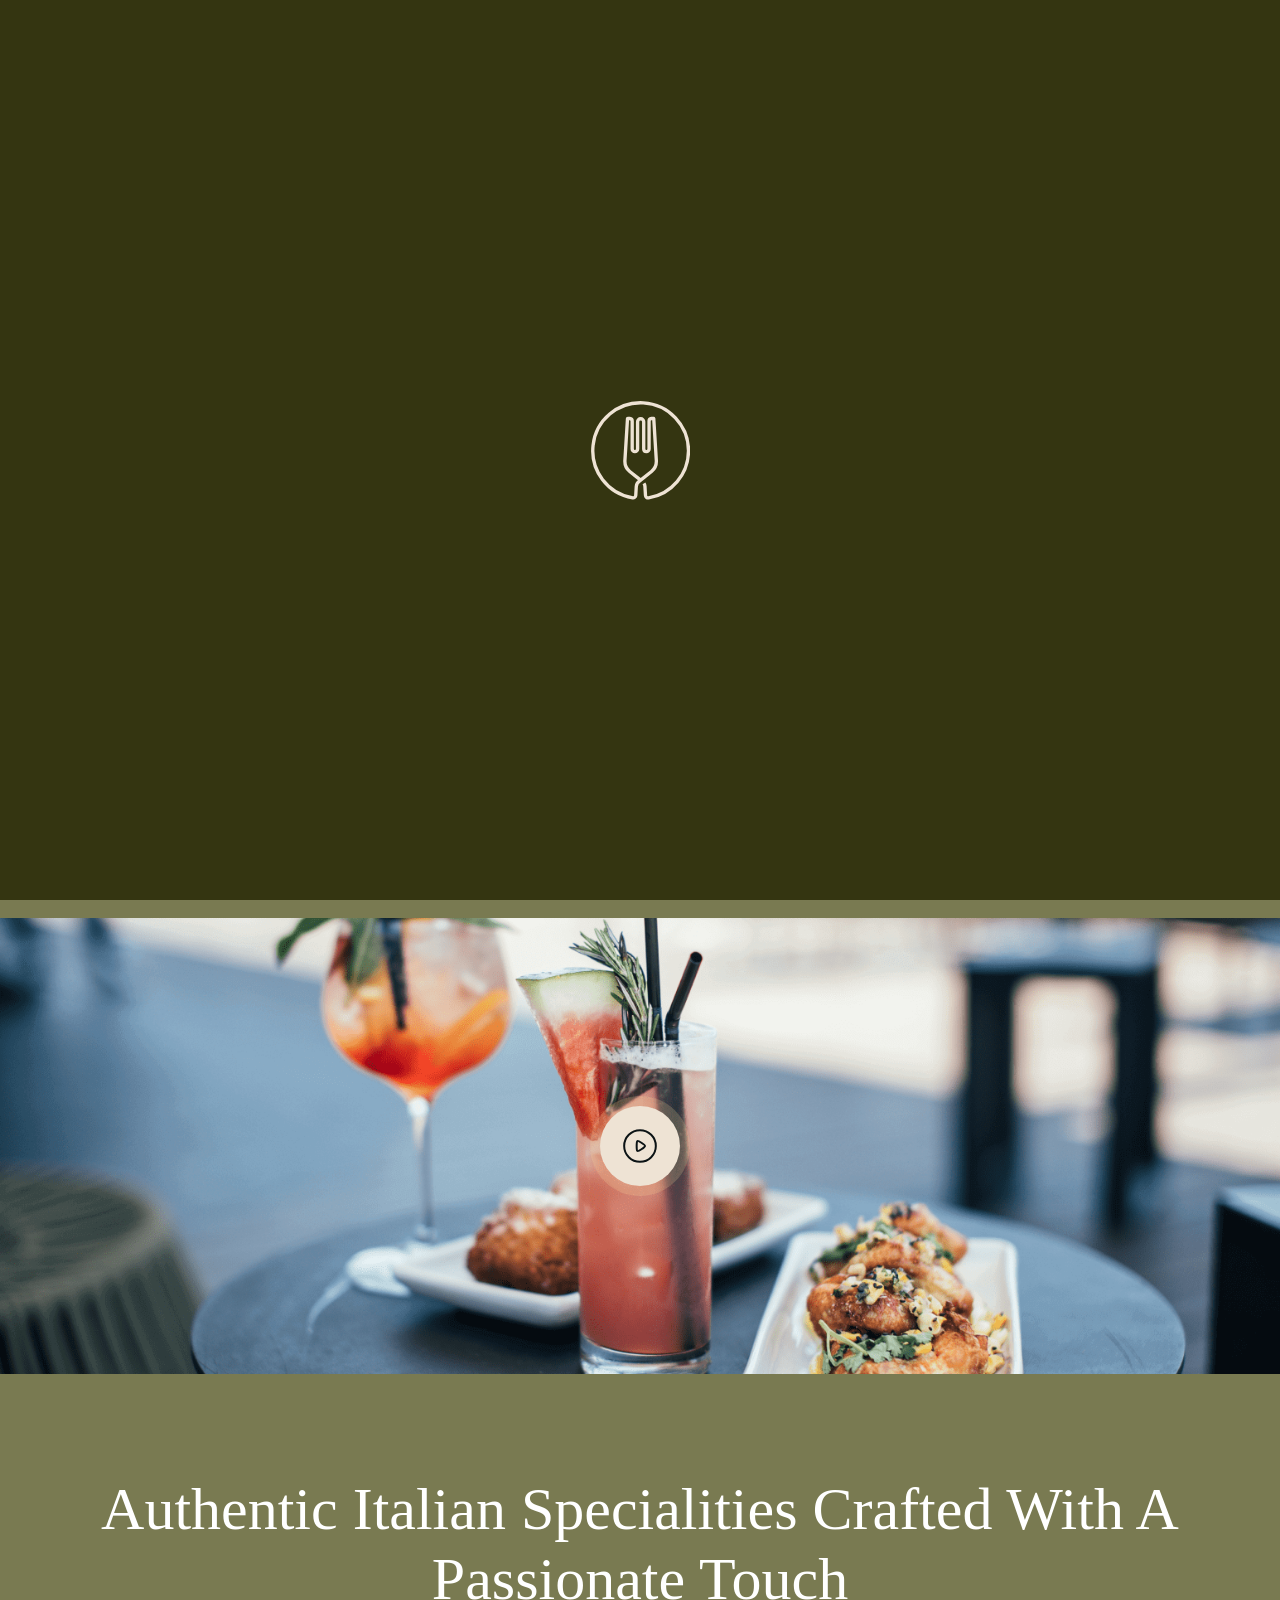
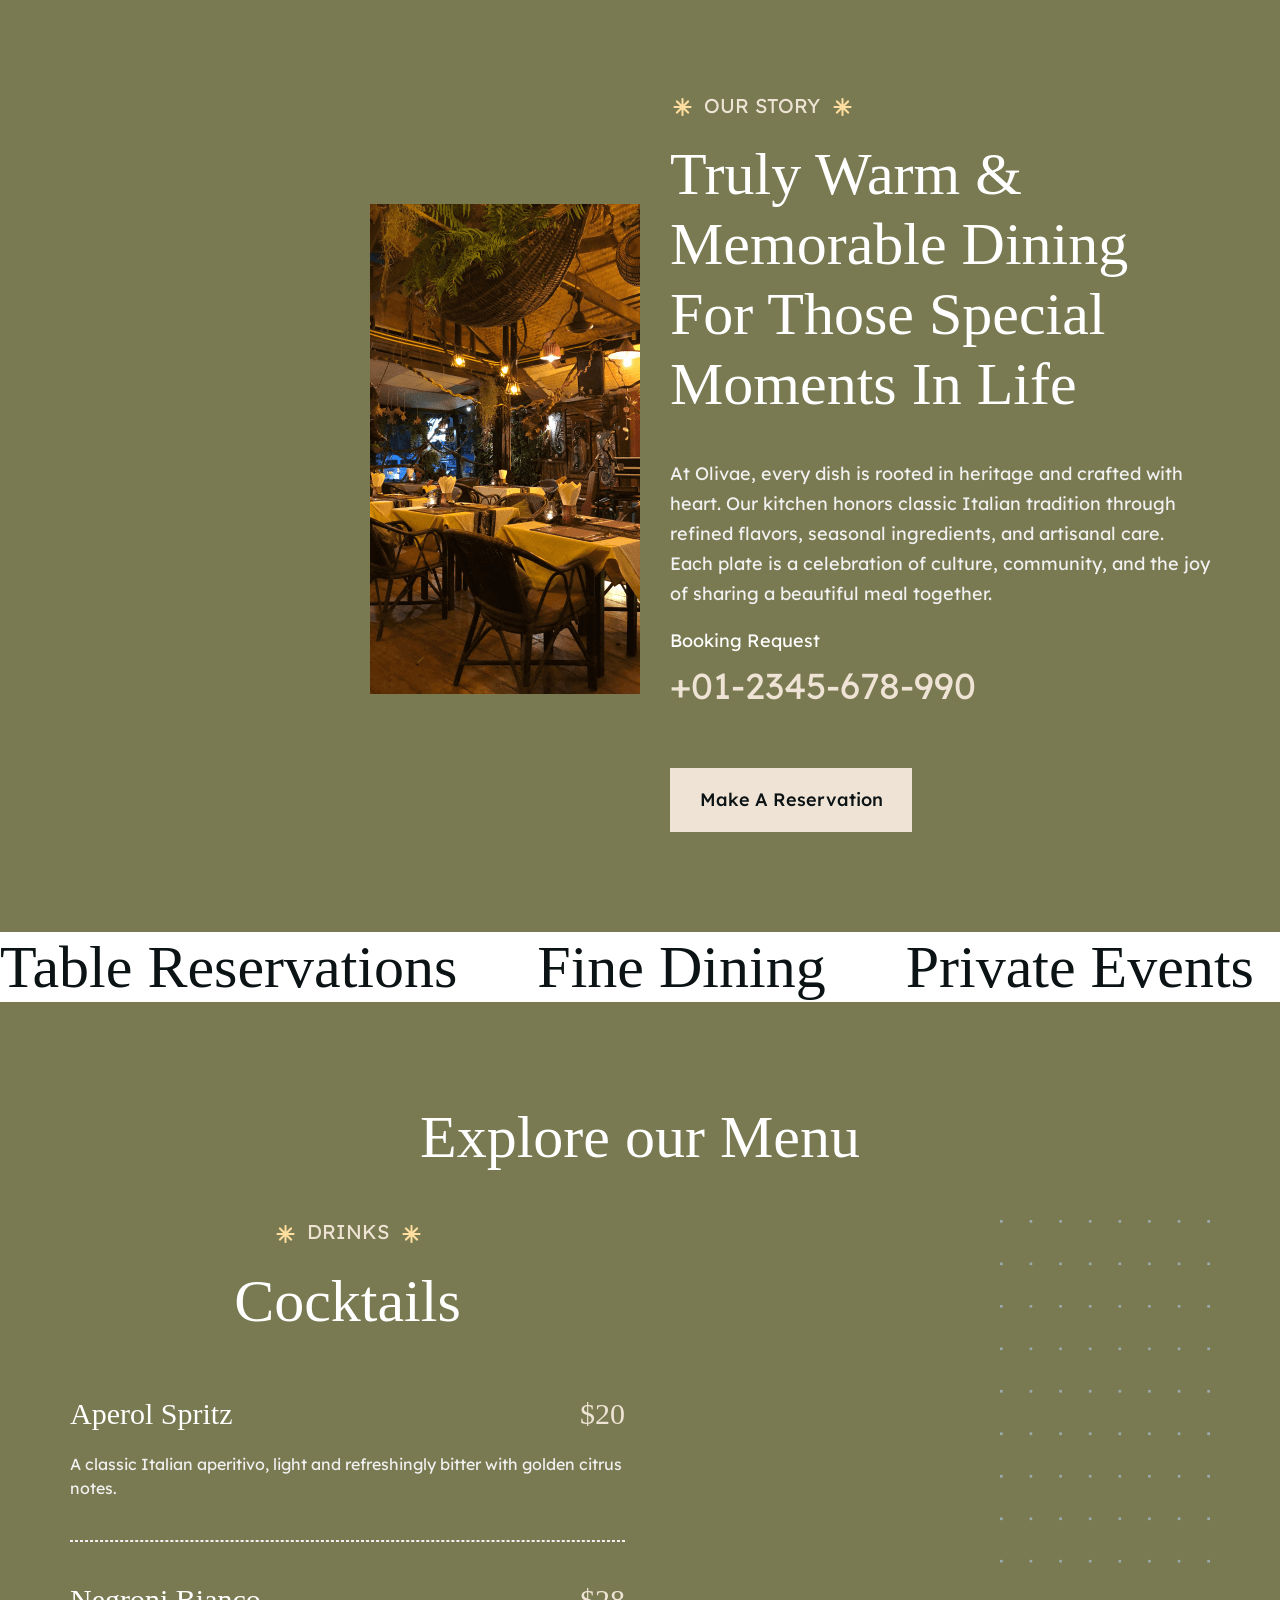
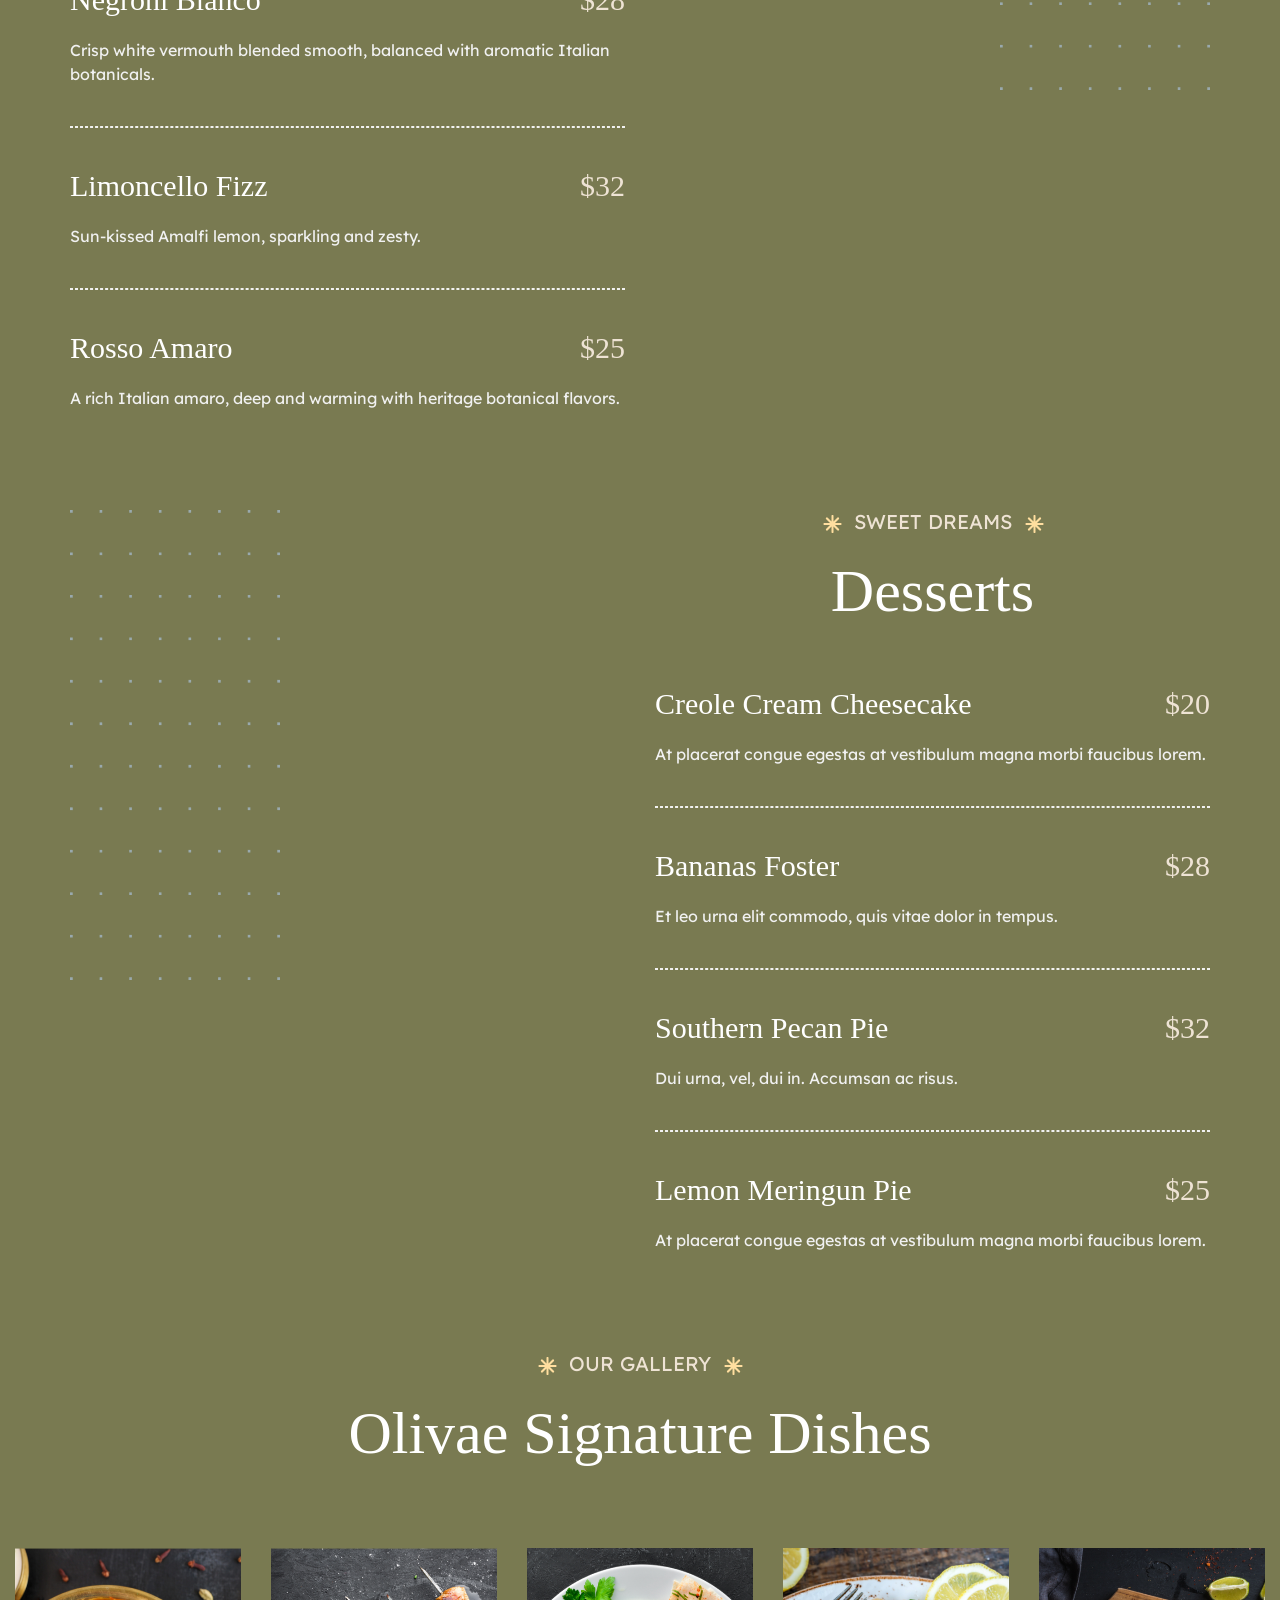
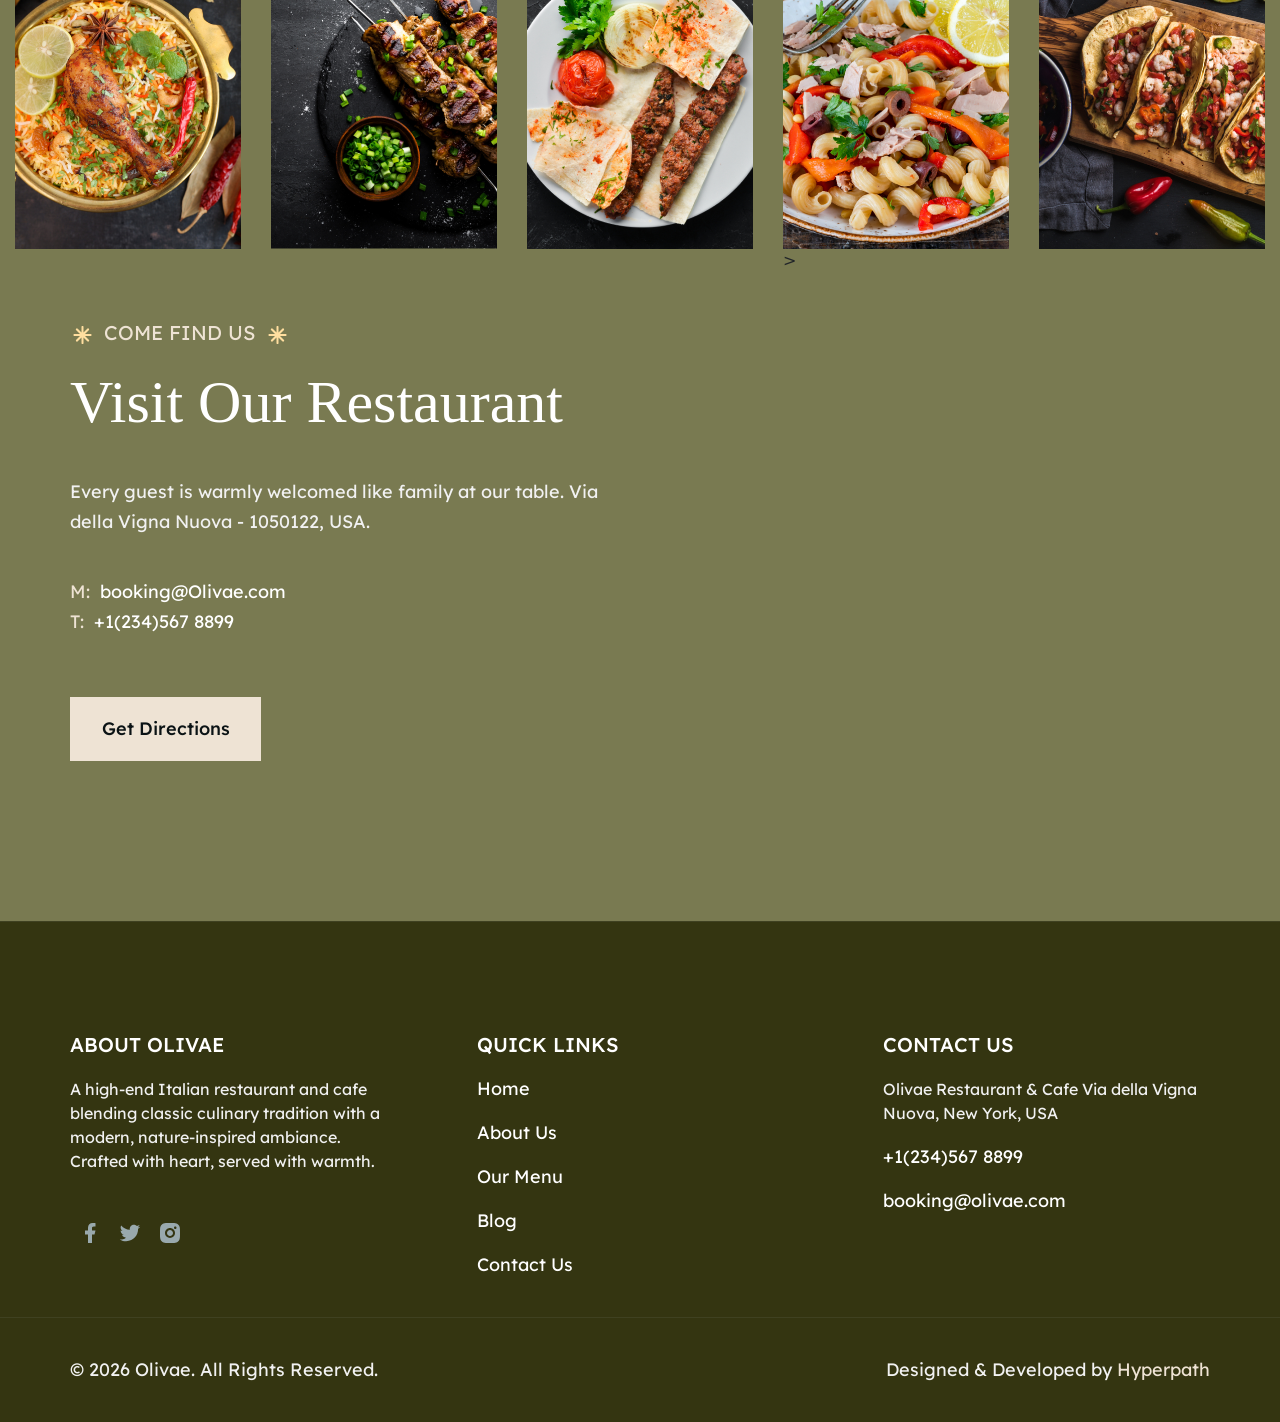
==== commit c3e34510: "final" ====
--- a/index.html
+++ b/index.html
@@ -8,7 +8,6 @@
 	<title>Olivae</title>
 	<link rel="shortcut icon" href="assets/images/favicon.ico" type="image/x-icon">
 	<link rel="icon" href="assets/images/favicon/icon.png">
-	<link href="https://fonts.googleapis.com/css2?family=Elsie&amp;display=swap" rel="stylesheet">
 	<link href="https://fonts.googleapis.com/css2?family=Elsie&amp;family=Lexend:wght@400;500&amp;display=swap"
 		rel="stylesheet">
 	<link rel="stylesheet" href="assets/css/all.min.css">
@@ -130,13 +129,10 @@
 
 		<!-- Hero Section Start -->
 		<section id="hero-section" class="home2-hero-section-full">
-			<div class="container line index-hero-tb">
-				<span class="line-3"></span>
-				<span class="line-4"></span>
-				<span class="line-5"> </span>
+			<div class="container index-hero-tb">
 				<div class="hero-Wrapper-full">
 					<div class="hero-heading">
-						<h1 class="hero-title wow fadeInDown" data-wow-duration="1s" data-wow-delay="2.5s">Crafted With
+						<h1 class="hero-title wow fadeInDown" data-wow-duration="1s" data-wow-delay="1.5s">Crafted With
 							Italian Heart</h1>
 						<div class="hero-img-sec1">
 							<img src="assets/images/Homepage1/hero-1.png" alt="food-img">
@@ -207,10 +203,7 @@
 		<!-- Hero Video Section End -->
 		<!-- Chefs Secrets Start -->
 		<section id="chefs-secrets-section" class="reveal">
-			<div class="container line ptb-100">
-				<span class="line-3"></span>
-				<span class="line-4"></span>
-				<span class="line-5"> </span>
+			<div class="container ptb-100">
 				<div class="chefs-top-sec">
 					<h2 class="chefs-txt1 wow fadeInUp" data-wow-duration="1s">Authentic Italian Specialities Crafted
 						With A
@@ -283,10 +276,7 @@
 
 		<!-- Cocktails Section Start -->
 		<section id="menupage-2-cocktails-sec" class="reveal">
-			<div class="container line menupage-2-cocktails-sec">
-				<span class="line-3"></span>
-				<span class="line-4"></span>
-				<span class="line-5"> </span>
+			<div class="container menupage-2-cocktails-sec">
 				<div class="chefs-top-sec mb-5">
 					<h2 class="chefs-txt1 wow fadeInUp" data-wow-duration="1s">Explore our Menu</h2>
 				</div>
@@ -358,10 +348,7 @@
 		<!-- Cocktails Section End -->
 		<!-- Desserts Section Start -->
 		<section id="menupage-2-dessert-sec" class="reveal active">
-			<div class="container menupage-2-dessert-sec line">
-				<span class="line-3"></span>
-				<span class="line-4"></span>
-				<span class="line-5"> </span>
+			<div class="container menupage-2-dessert-sec">
 				<div class="menupage-2-appetizers-sec-full" data-aos="fade-down-left">
 					<div class="menupage-2-app-left">
 						<div class="menupage-2-cocotails-left-top">
@@ -431,10 +418,7 @@
 
 		<!-- Gallery Section Start -->
 		<section id="homepage1-gallery-sec">
-			<div class="container line index-gallery-top">
-				<span class="line-3"></span>
-				<span class="line-4"></span>
-				<span class="line-5"> </span>
+			<div class="container index-gallery-top">
 				<div class="gallery-top-sec">
 					<p class="gallery-txt1"><span class="pr-10"><img src="assets/images/Homepage1/yellow-star.png"
 								alt="yellow-star"></span>OUR GALLERY<span class="pf-10"><img
@@ -541,10 +525,7 @@
 
 		<!-- Visit Section Start -->
 		<section id="visit-restaurant-sec" class="reveal pt-5">
-			<div class="container line visit-restaurant-sec1">
-				<span class="line-3"></span>
-				<span class="line-4"></span>
-				<span class="line-5"> </span>
+			<div class="container visit-restaurant-sec1">
 				<div class="visit-restaurant-full">
 					<div class="visit-restaurant-left" data-aos="fade-right">
 						<div class="gallery-top-sec">
--- a/assets/css/style.css
+++ b/assets/css/style.css
@@ -1,3 +1,24 @@
+@font-face {
+    font-family: 'PolymathRegular';
+    src: url('fonts/PolymathDispDemo-Regular.woff2') format('woff2');
+    font-weight: 400;
+    font-style: normal;
+}
+
+@font-face {
+    font-family: 'PolymathBold';
+    src: url('fonts/PolymathDispDemo-Bold.woff2') format('woff2');
+    font-weight: 700;
+    font-style: normal;
+}
+
+@font-face {
+    font-family: 'ivyOra';
+    src: url('fonts/IvyOraDisplay-Light.woff2') format('woff2');
+    font-weight: 300;
+    font-style: normal;
+}
+
 body {
     margin: 0;
     padding: 0;
@@ -55,10 +76,12 @@
     justify-content: center;
     border-radius: 30px;
 }
-.header-cart-sec-first a img{
+
+.header-cart-sec-first a img {
     height: 30px;
     width: 30px;
 }
+
 .visit-restaurant-sec1 {
     padding-bottom: 100px;
 }
@@ -236,7 +259,7 @@
 }
 
 .hero-title {
-    font-family: 'Elsie';
+    font-family: 'ivyOra';
     font-style: normal;
     font-weight: 400;
     font-size: 128px;
@@ -340,7 +363,7 @@
 .tesimonial-txt2,
 .visit-txt2,
 .homemenu-txt2 {
-    font-family: 'Elsie';
+    font-family: 'ivyOra';
     font-weight: 400;
     font-size: 60px;
     line-height: 70px;
@@ -367,7 +390,7 @@
 }
 
 .rest-txt3 {
-    font-family: 'Elsie';
+    font-family: 'ivyOra';
     font-weight: 400;
     font-size: 30px;
     line-height: 35px;
@@ -407,7 +430,7 @@
 }
 
 .ticker-txt {
-    font-family: 'Elsie';
+    font-family: 'ivyOra';
     font-weight: 400;
     font-size: 60px;
     line-height: 70px;
@@ -429,7 +452,7 @@
 }
 
 .chefs-txt1 {
-    font-family: 'Elsie';
+    font-family: 'ivyOra';
     font-weight: 400;
     font-size: 60px;
     line-height: 70px;
@@ -493,7 +516,7 @@
 
 .counter-txt,
 .counter-txt-K {
-    font-family: 'Elsie';
+    font-family: 'ivyOra';
     font-style: normal;
     font-weight: 900;
     font-size: 80px;
@@ -608,7 +631,7 @@
 }
 
 .tab-menu-txt1 {
-    font-family: 'Elsie';
+    font-family: 'ivyOra';
     font-weight: 400;
     font-size: 30px;
     line-height: 35px;
@@ -647,7 +670,7 @@
 }
 
 .tab-menu-txt3 {
-    font-family: 'Elsie';
+    font-family: 'ivyOra';
     font-weight: 400;
     font-size: 36px;
     line-height: 41px;
@@ -714,7 +737,7 @@
 }
 
 .gallery-txt {
-    font-family: 'Elsie';
+    font-family: 'ivyOra';
     font-weight: 400;
     font-size: 60px;
     line-height: 70px;
@@ -770,7 +793,7 @@
 }
 
 .tesimonial-txt3 {
-    font-family: 'Elsie';
+    font-family: 'ivyOra';
     font-weight: 400;
     font-size: 30px;
     line-height: 40px;
@@ -1086,7 +1109,7 @@
 
 .marquee p {
     display: inline-block;
-    font-family: 'Elsie';
+    font-family: 'ivyOra';
     font-style: normal;
     font-weight: 400;
     font-size: 60px;
@@ -1357,7 +1380,7 @@
 }
 
 .home2-hero-txt1 {
-    font-family: 'Elsie';
+    font-family: 'ivyOra';
     font-weight: 400;
     font-size: 128px;
     line-height: 147px;
@@ -1446,7 +1469,7 @@
 }
 
 .home2-our-res-txt2 {
-    font-family: 'Elsie';
+    font-family: 'ivyOra';
     font-weight: 400;
     font-size: 60px;
     line-height: 70px;
@@ -1569,7 +1592,7 @@
 }
 
 .home2-chef-txt1 {
-    font-family: 'Elsie';
+    font-family: 'ivyOra';
     font-weight: 400;
     font-size: 128px;
     line-height: 147px;
@@ -1607,7 +1630,7 @@
 }
 
 .home2-ser-txt1 {
-    font-family: 'Elsie';
+    font-family: 'ivyOra';
     font-weight: 400;
     font-size: 32px;
     line-height: 37px;
@@ -1670,7 +1693,7 @@
 }
 
 .home2-test-txt1 {
-    font-family: 'Elsie';
+    font-family: 'ivyOra';
     font-weight: 400;
     font-size: 30px;
     line-height: 40px;
@@ -1777,7 +1800,7 @@
 }
 
 .home2-blog-txt2 {
-    font-family: 'Elsie';
+    font-family: 'ivyOra';
     font-weight: 400;
     font-size: 32px;
     line-height: 37px;
@@ -1949,7 +1972,7 @@
 }
 
 .home2-gallert-txt1 {
-    font-family: 'Elsie';
+    font-family: 'ivyOra';
     font-weight: 400;
     font-size: 60px;
     line-height: 70px;
@@ -2021,7 +2044,7 @@
 }
 
 .gallery-overlay-txt1 {
-    font-family: 'Elsie';
+    font-family: 'ivyOra';
     font-weight: 400;
     font-size: 32px;
     line-height: 37px;
@@ -2129,7 +2152,7 @@
 .home3-form-txt2 {
     color: #FFF;
     font-size: 40px;
-    font-family: Elsie;
+    font-family: ivyOra;
     margin-top: 10px;
 }
 
@@ -2243,7 +2266,7 @@
 }
 
 .home3-about-txt2 {
-    font-family: 'Elsie';
+    font-family: 'ivyOra';
     font-weight: 400;
     font-size: 60px;
     line-height: 70px;
@@ -2349,7 +2372,7 @@
 }
 
 .home3-menu-txt1 {
-    font-family: 'Elsie';
+    font-family: 'ivyOra';
     font-weight: 400;
     font-size: 24px;
     line-height: 28px;
@@ -2359,7 +2382,7 @@
 }
 
 .home3-menu-txt2 {
-    font-family: 'Elsie';
+    font-family: 'ivyOra';
     font-weight: 400;
     font-size: 36px;
     line-height: 41px;
@@ -2447,7 +2470,7 @@
 }
 
 .home3-fea-txt1 {
-    font-family: 'Elsie';
+    font-family: 'ivyOra';
     font-weight: 400;
     font-size: 60px;
     line-height: 70px;
@@ -2507,7 +2530,7 @@
 }
 
 .home3-team-txt2 {
-    font-family: 'Elsie';
+    font-family: 'ivyOra';
     font-weight: 400;
     font-size: 60px;
     line-height: 70px;
@@ -2517,7 +2540,7 @@
 }
 
 .home3-team-txt3 {
-    font-family: 'Elsie';
+    font-family: 'ivyOra';
     font-weight: 400;
     font-size: 24px;
     line-height: 28px;
@@ -2663,7 +2686,7 @@
 }
 
 .content-details .home3-team-overlay-content {
-    font-family: 'Elsie';
+    font-family: 'ivyOra';
     font-style: normal;
     font-weight: 400;
     font-size: 24px;
@@ -2686,7 +2709,7 @@
 }
 
 .home3-tesimonial-txt2 {
-    font-family: 'Elsie';
+    font-family: 'ivyOra';
     font-style: normal;
     font-weight: 400;
     font-size: 60px;
@@ -2696,7 +2719,7 @@
 }
 
 .home3-tesimonial-txt3 {
-    font-family: 'Elsie';
+    font-family: 'ivyOra';
     font-style: normal;
     font-weight: 400;
     font-size: 24px;
@@ -2797,7 +2820,7 @@
 }
 
 .home3-blog-content h3 {
-    font-family: 'Elsie';
+    font-family: 'ivyOra';
     font-weight: 400;
     font-size: 30px;
     line-height: 40px;
@@ -2864,7 +2887,7 @@
 }
 
 .home3-footer-txt1 {
-    font-family: 'Elsie';
+    font-family: 'ivyOra';
     font-style: normal;
     font-weight: 400;
     font-size: 60px;
@@ -2952,7 +2975,7 @@
 }
 
 .home3-hero-txt1 {
-    font-family: 'Elsie';
+    font-family: 'ivyOra';
     font-weight: 400;
     font-size: 96px;
     line-height: 111px;
@@ -3279,7 +3302,7 @@
 /************************ 7.Menupage-1 CSS ***************************/
 .menupage-1-hero-txt1,
 .blog1-hero-txt1 {
-    font-family: 'Elsie';
+    font-family: 'ivyOra';
     font-weight: 400;
     font-size: 96px;
     line-height: 111px;
@@ -3379,7 +3402,7 @@
 }
 
 .menupage1-break-txt2 {
-    font-family: 'Elsie';
+    font-family: 'ivyOra';
     font-weight: 400;
     font-size: 60px;
     line-height: 70px;
@@ -3415,7 +3438,7 @@
     color: #FFFFFF;
     text-align: center;
     font-size: 60px;
-    font-family: Elsie;
+    font-family: ivyOra;
     line-height: 70px;
     margin-top: 20px;
 }
@@ -3612,7 +3635,7 @@
 }
 
 .menupage1-cocotails-txt2 {
-    font-family: 'Elsie';
+    font-family: 'ivyOra';
     font-weight: 400;
     font-size: 60px;
     line-height: 70px;
@@ -3622,7 +3645,7 @@
 }
 
 .menupage2-drink-name {
-    font-family: 'Elsie';
+    font-family: 'ivyOra';
     font-weight: 400;
     font-size: 30px;
     line-height: 36px;
@@ -3630,7 +3653,7 @@
 }
 
 .menupage2-drink-price {
-    font-family: 'Elsie';
+    font-family: 'ivyOra';
     font-style: normal;
     font-weight: 400;
     font-size: 30px;
@@ -3919,13 +3942,13 @@
     color: #FFFFFF;
     text-align: center;
     font-size: 60px;
-    font-family: Elsie;
+    font-family: ivyOra;
     line-height: 70px;
     margin-top: 20px;
 }
 
 .menupage5-drink-name {
-    font-family: 'Elsie';
+    font-family: 'ivyOra';
     font-weight: 400;
     font-size: 30px;
     line-height: 36px;
@@ -4118,7 +4141,7 @@
     color: #FFF;
     font-size: 24px;
     line-height: 30px;
-    font-family: Elsie;
+    font-family: ivyOra;
 }
 
 .menu7-txt2 {
@@ -4148,7 +4171,7 @@
     color: #ffffff;
     text-align: center;
     font-size: 30px;
-    font-family: Elsie;
+    font-family: ivyOra;
 }
 
 .menupage8-overlay {
@@ -4201,7 +4224,7 @@
     color: #FFF;
     text-align: center;
     font-size: 60px;
-    font-family: Elsie;
+    font-family: ivyOra;
     line-height: 70px;
 }
 
@@ -4272,7 +4295,7 @@
 .blog2-txt2 {
     color: #FFF;
     font-size: 40px;
-    font-family: Elsie;
+    font-family: ivyOra;
     margin-top: 20px;
 }
 
@@ -4338,7 +4361,7 @@
 .blog2-slider-txt1 {
     color: #eee3d4;
     font-size: 30px;
-    font-family: Elsie;
+    font-family: ivyOra;
     font-style: normal;
     font-weight: 400;
     line-height: normal;
@@ -4484,7 +4507,7 @@
 .blog2-post-txt1 {
     color: #FFF;
     font-size: 22px;
-    font-family: Elsie;
+    font-family: ivyOra;
     font-style: normal;
     font-weight: 400;
     line-height: normal;
@@ -4600,7 +4623,7 @@
 .blog4-txt2 {
     color: #FFF;
     font-size: 40px;
-    font-family: Elsie;
+    font-family: ivyOra;
     font-style: normal;
     font-weight: 400;
     line-height: normal;
@@ -4632,7 +4655,7 @@
 .blog5-txt2 {
     color: #FFFFFF;
     font-size: 40px;
-    font-family: Elsie;
+    font-family: ivyOra;
     font-style: normal;
     font-weight: 400;
     line-height: normal;
@@ -4705,7 +4728,7 @@
 .blogpage6-txt1 {
     color: #FFFFFF;
     font-size: 30px;
-    font-family: Elsie;
+    font-family: ivyOra;
     font-style: normal;
     font-weight: 400;
     line-height: normal;
@@ -4734,7 +4757,7 @@
 .blogpage7-txt1 {
     color: #FFFFFF;
     font-size: 30px;
-    font-family: Elsie;
+    font-family: ivyOra;
     font-style: normal;
     font-weight: 400;
     line-height: 40px;
@@ -4847,7 +4870,7 @@
     color: #FFF;
     text-align: center;
     font-size: 96px;
-    font-family: Elsie;
+    font-family: ivyOra;
     margin-top: 40px;
     font-weight: 400;
     line-height: normal;
@@ -5079,7 +5102,7 @@
 .about-us-txt1 {
     color: #FFF;
     font-size: 60px;
-    font-family: Elsie;
+    font-family: ivyOra;
     font-style: normal;
     font-weight: 400;
     line-height: 70px;
@@ -5162,7 +5185,7 @@
     color: #FFF;
     text-align: center;
     font-size: 96px;
-    font-family: Elsie;
+    font-family: ivyOra;
     font-style: normal;
     font-weight: 400;
     line-height: normal;
@@ -5193,7 +5216,7 @@
     color: #FFF;
     text-align: center;
     font-size: 24px;
-    font-family: Elsie;
+    font-family: ivyOra;
     font-style: normal;
     font-weight: 400;
     line-height: normal;
@@ -5418,7 +5441,7 @@
     color: #FFFFFF;
     text-align: center;
     font-size: 96px;
-    font-family: Elsie;
+    font-family: ivyOra;
     font-style: normal;
     font-weight: 400;
     line-height: normal;
@@ -5437,7 +5460,7 @@
 .history-txt3 {
     color: #FFF;
     font-size: 60px;
-    font-family: Elsie;
+    font-family: ivyOra;
     font-style: normal;
     font-weight: 400;
     line-height: 70px;
@@ -5516,7 +5539,7 @@
 .single-chefs-txt2 {
     color: #FFF;
     font-size: 40px;
-    font-family: Elsie;
+    font-family: ivyOra;
     font-style: normal;
     font-weight: 400;
     line-height: normal;
@@ -5771,7 +5794,7 @@
 
 .singleblog1-txt1 {
     color: #FFF;
-    font-family: Elsie;
+    font-family: ivyOra;
     font-size: 40px;
     font-style: normal;
     font-weight: 400;
@@ -5807,7 +5830,7 @@
 
 .singleblog1-txt4 {
     color: #FFF;
-    font-family: Elsie;
+    font-family: ivyOra;
     font-size: 24px;
     font-style: normal;
     font-weight: 400;
@@ -5884,7 +5907,7 @@
 
 .singleblogpage1-txt2 {
     color: #FFF;
-    font-family: Elsie;
+    font-family: ivyOra;
     font-size: 60px;
     font-style: normal;
     font-weight: 400;
@@ -5894,7 +5917,7 @@
 
 .singleblogpage1-txt3 {
     color: #FFF;
-    font-family: Elsie;
+    font-family: ivyOra;
     font-size: 30px;
     font-style: normal;
     font-weight: 400;
@@ -5918,7 +5941,7 @@
 
 .comment-txt1 {
     color: #FFF;
-    font-family: Elsie;
+    font-family: ivyOra;
     font-size: 60px;
     font-style: normal;
     font-weight: 400;
@@ -5942,7 +5965,7 @@
 
 .comment-title {
     color: #FFF;
-    font-family: Elsie;
+    font-family: ivyOra;
     font-size: 20px;
     font-style: normal;
     font-weight: 400;
@@ -6025,7 +6048,7 @@
 
 .comment-form h2 {
     color: #FFF;
-    font-family: Elsie;
+    font-family: ivyOra;
     font-size: 60px;
     font-style: normal;
     font-weight: 400;
@@ -6120,7 +6143,7 @@
 .single-blogpage2-txt1 {
     color: #eee3d4;
     text-align: center;
-    font-family: Elsie;
+    font-family: ivyOra;
     font-size: 40px;
     font-style: normal;
     font-weight: 400;
@@ -6197,7 +6220,7 @@
 .single-blogpage3-txt1 {
     color: #FFF;
     text-align: center;
-    font-family: Elsie;
+    font-family: ivyOra;
     font-size: 40px;
     font-style: normal;
     font-weight: 400;
@@ -6309,7 +6332,7 @@
 
 .single-shop-txt1 {
     color: #FFF;
-    font-family: Elsie;
+    font-family: ivyOra;
     font-size: 60px;
     font-style: normal;
     font-weight: 400;
@@ -6345,7 +6368,7 @@
 
 .single-shop-txt6 {
     color: #eee3d4;
-    font-family: Elsie;
+    font-family: ivyOra;
     font-size: 60px;
     font-style: normal;
     font-weight: 900;
@@ -6463,7 +6486,7 @@
 
 .single-shop-txt8 {
     color: #FFF;
-    font-family: Elsie;
+    font-family: ivyOra;
     font-size: 30px;
     font-style: normal;
     font-weight: 400;
@@ -6504,7 +6527,7 @@
 .single-shop-heading {
     color: #FFF;
     text-align: center;
-    font-family: Elsie;
+    font-family: ivyOra;
     font-size: 60px;
     font-style: normal;
     font-weight: 400;
@@ -6513,7 +6536,7 @@
 
 .single-shop-name {
     color: #FFF;
-    font-family: Elsie;
+    font-family: ivyOra;
     font-size: 24px;
     font-style: normal;
     font-weight: 400;
@@ -6660,7 +6683,7 @@
 
 .res-txt1 {
     color: #FFF;
-    font-family: Elsie;
+    font-family: ivyOra;
     font-size: 96px;
     font-style: normal;
     font-weight: 400;
@@ -7063,7 +7086,7 @@
 .prod-name-cart-view {
     color: #FFF;
     text-align: center;
-    font-family: Elsie;
+    font-family: ivyOra;
     font-size: 24px;
     font-style: normal;
     font-weight: 400;
@@ -7267,7 +7290,7 @@
 
 .bill-txt h3 {
     color: #FFF;
-    font-family: Elsie;
+    font-family: ivyOra;
     font-size: 40px;
     font-style: normal;
     font-weight: 400;
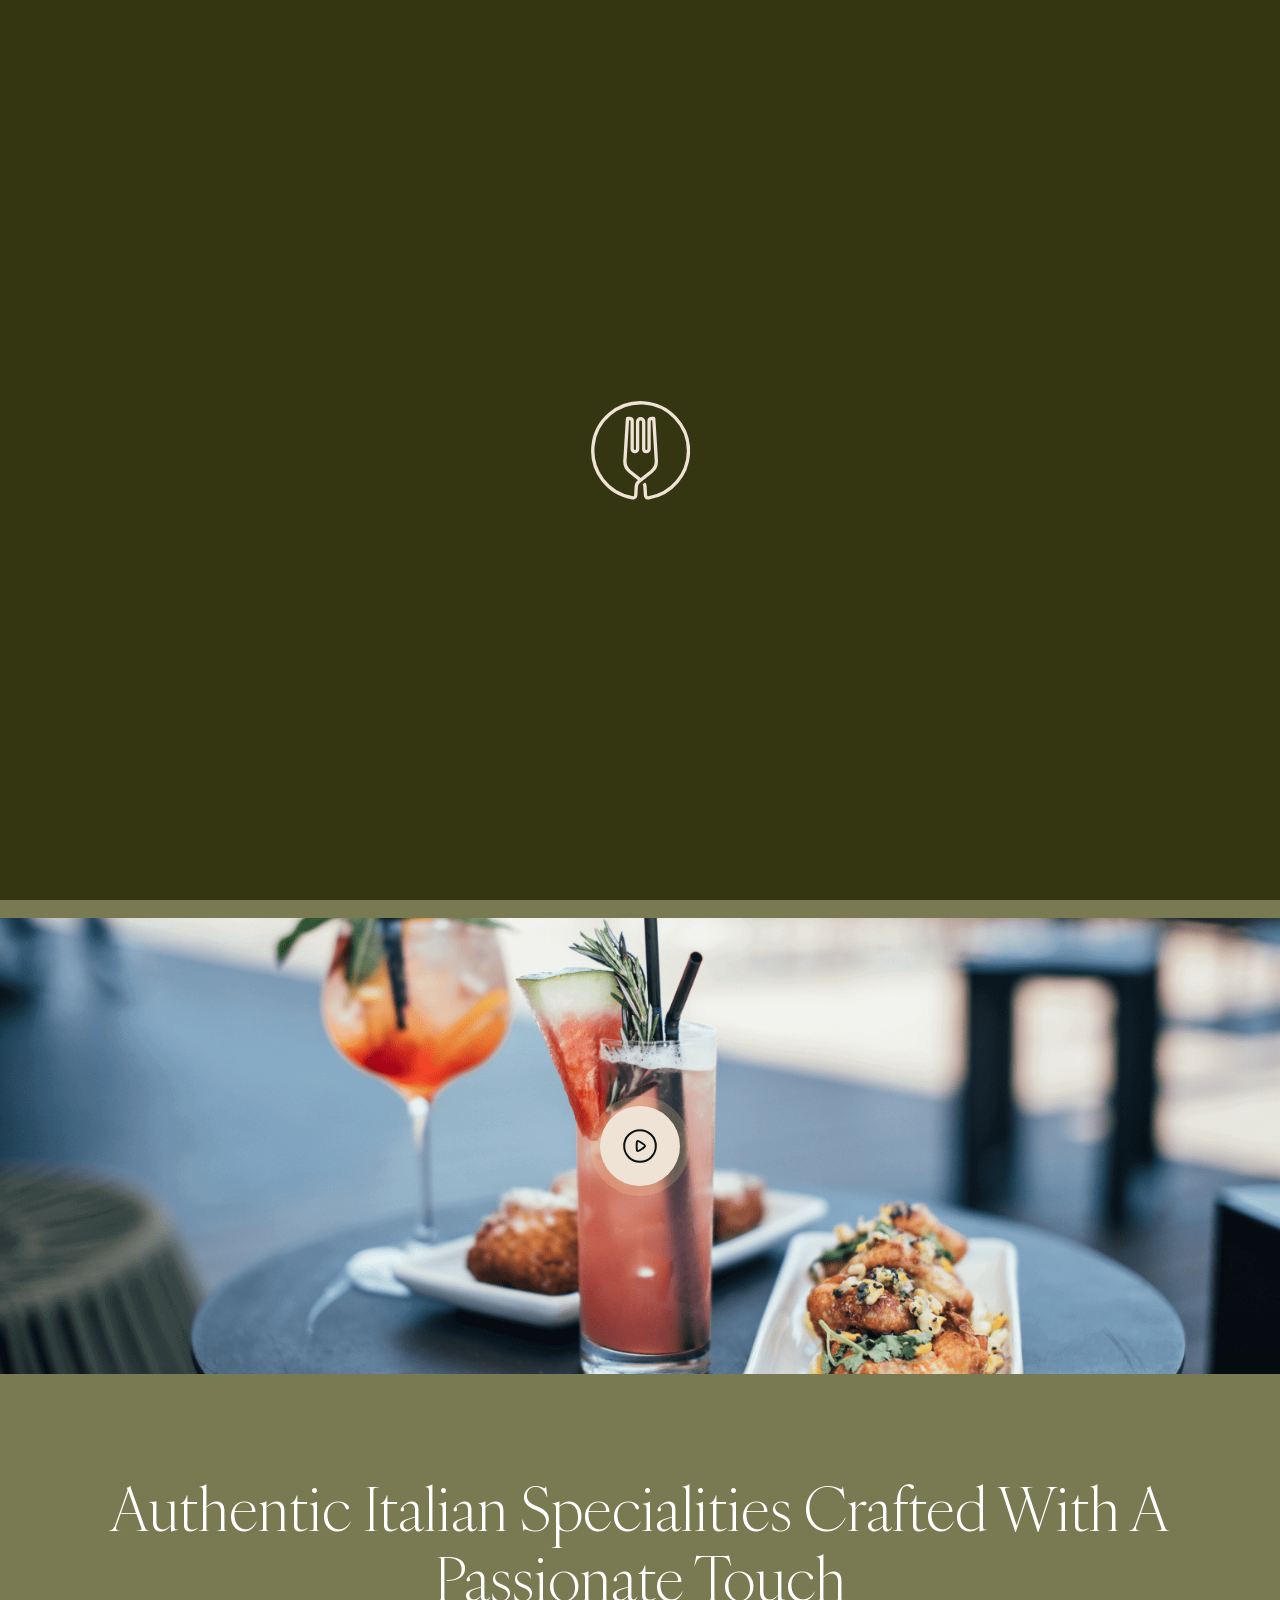
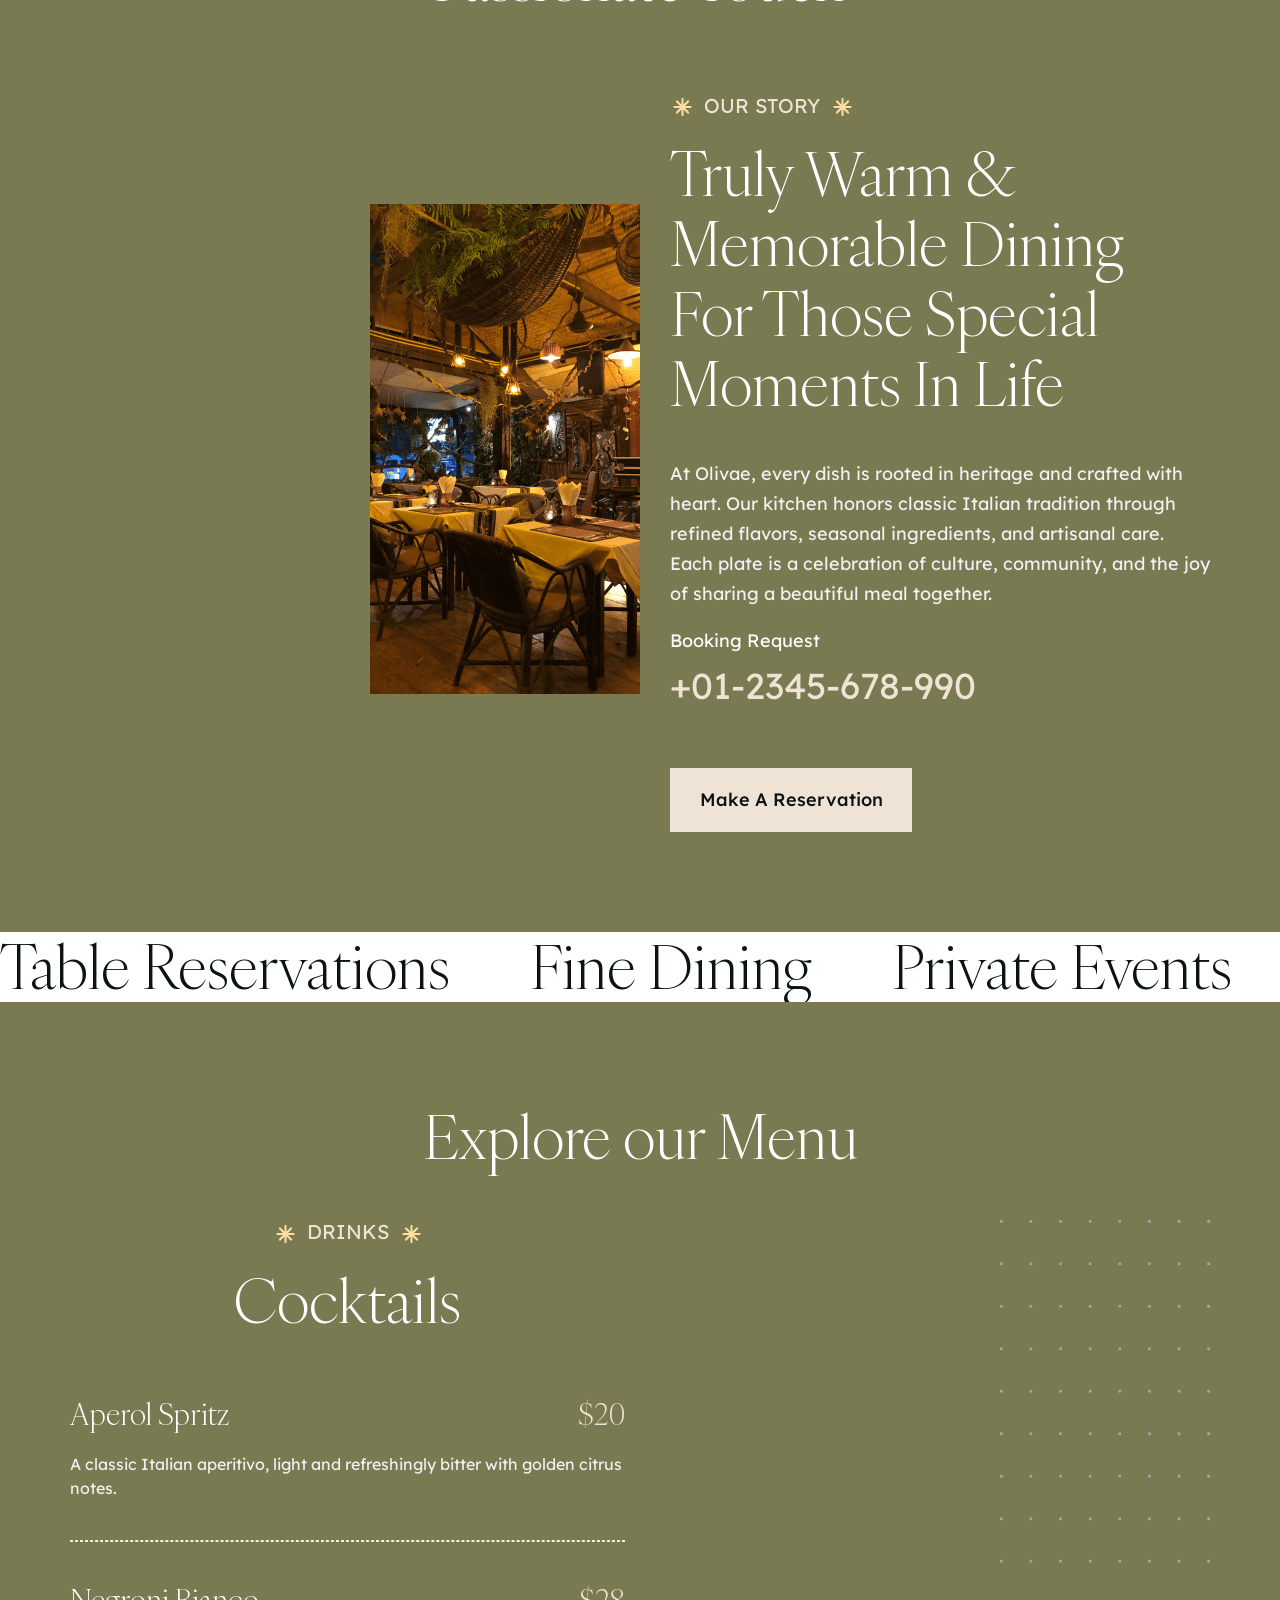
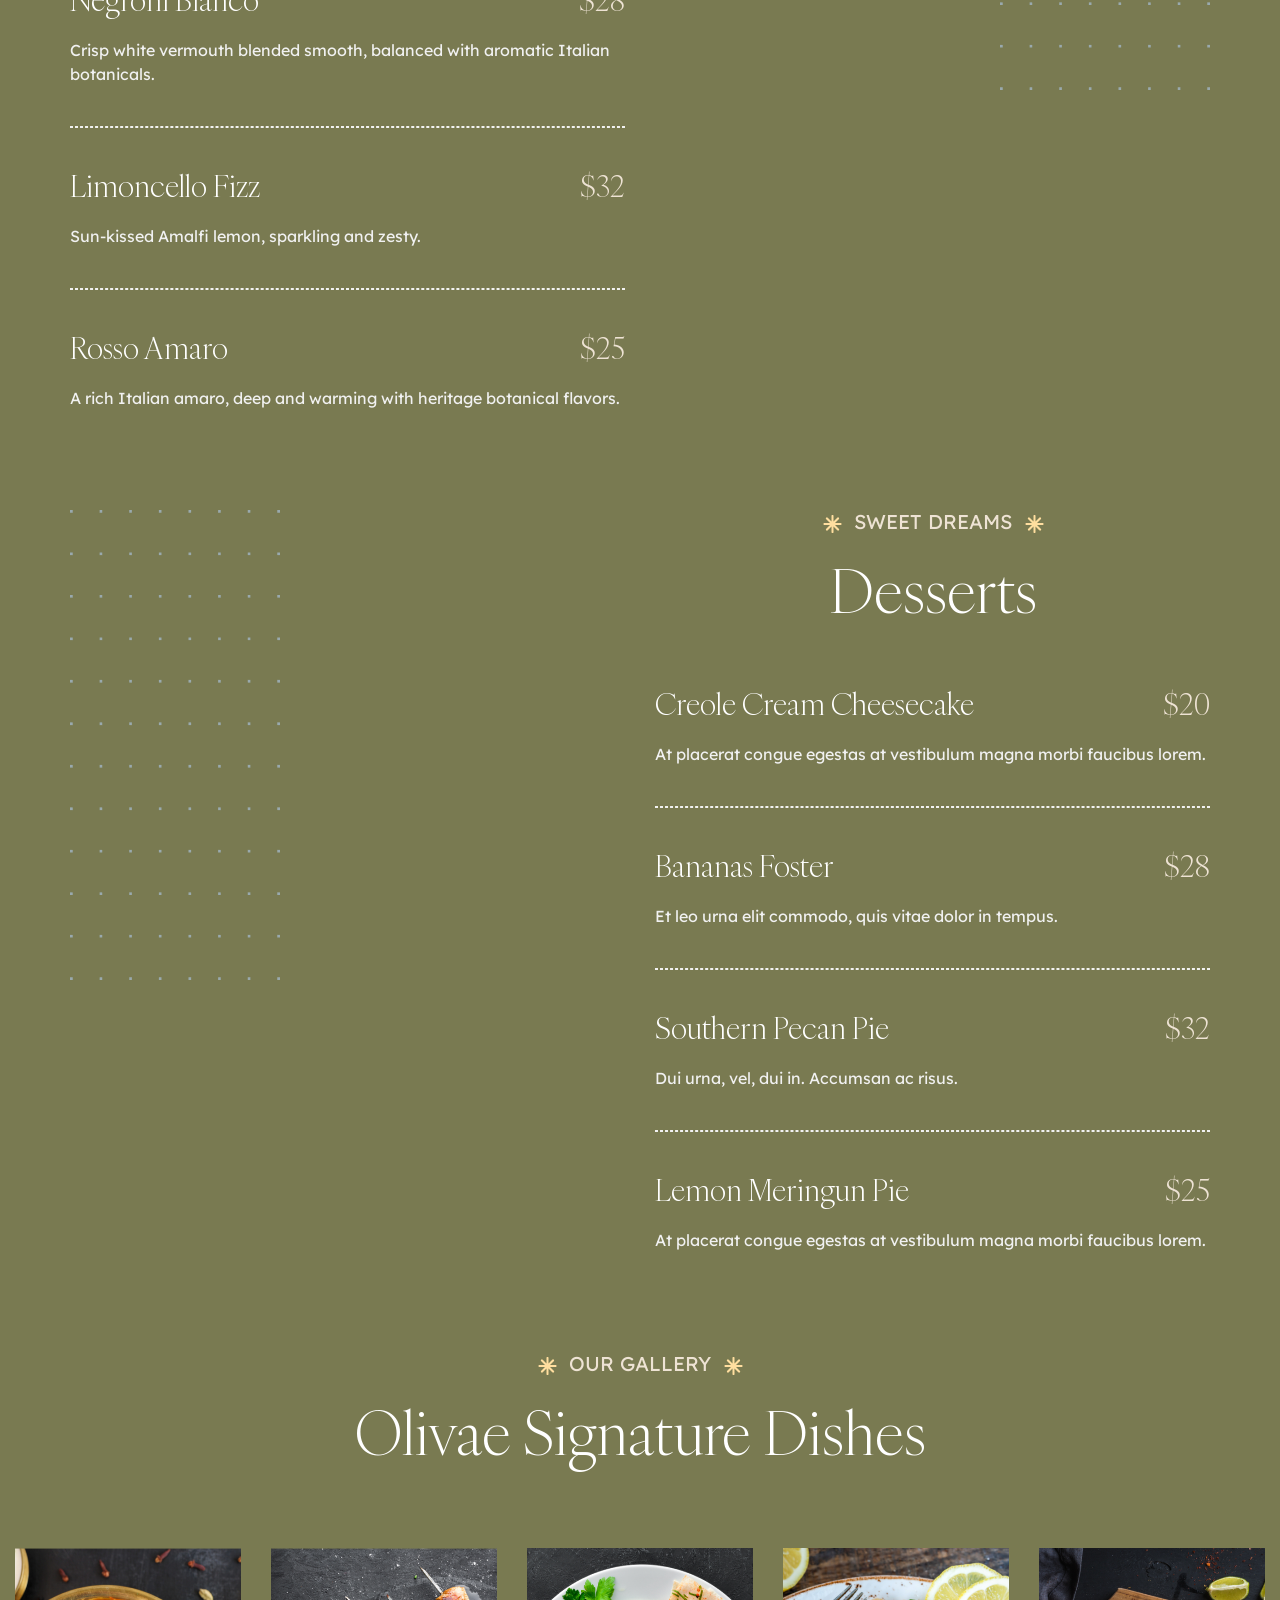
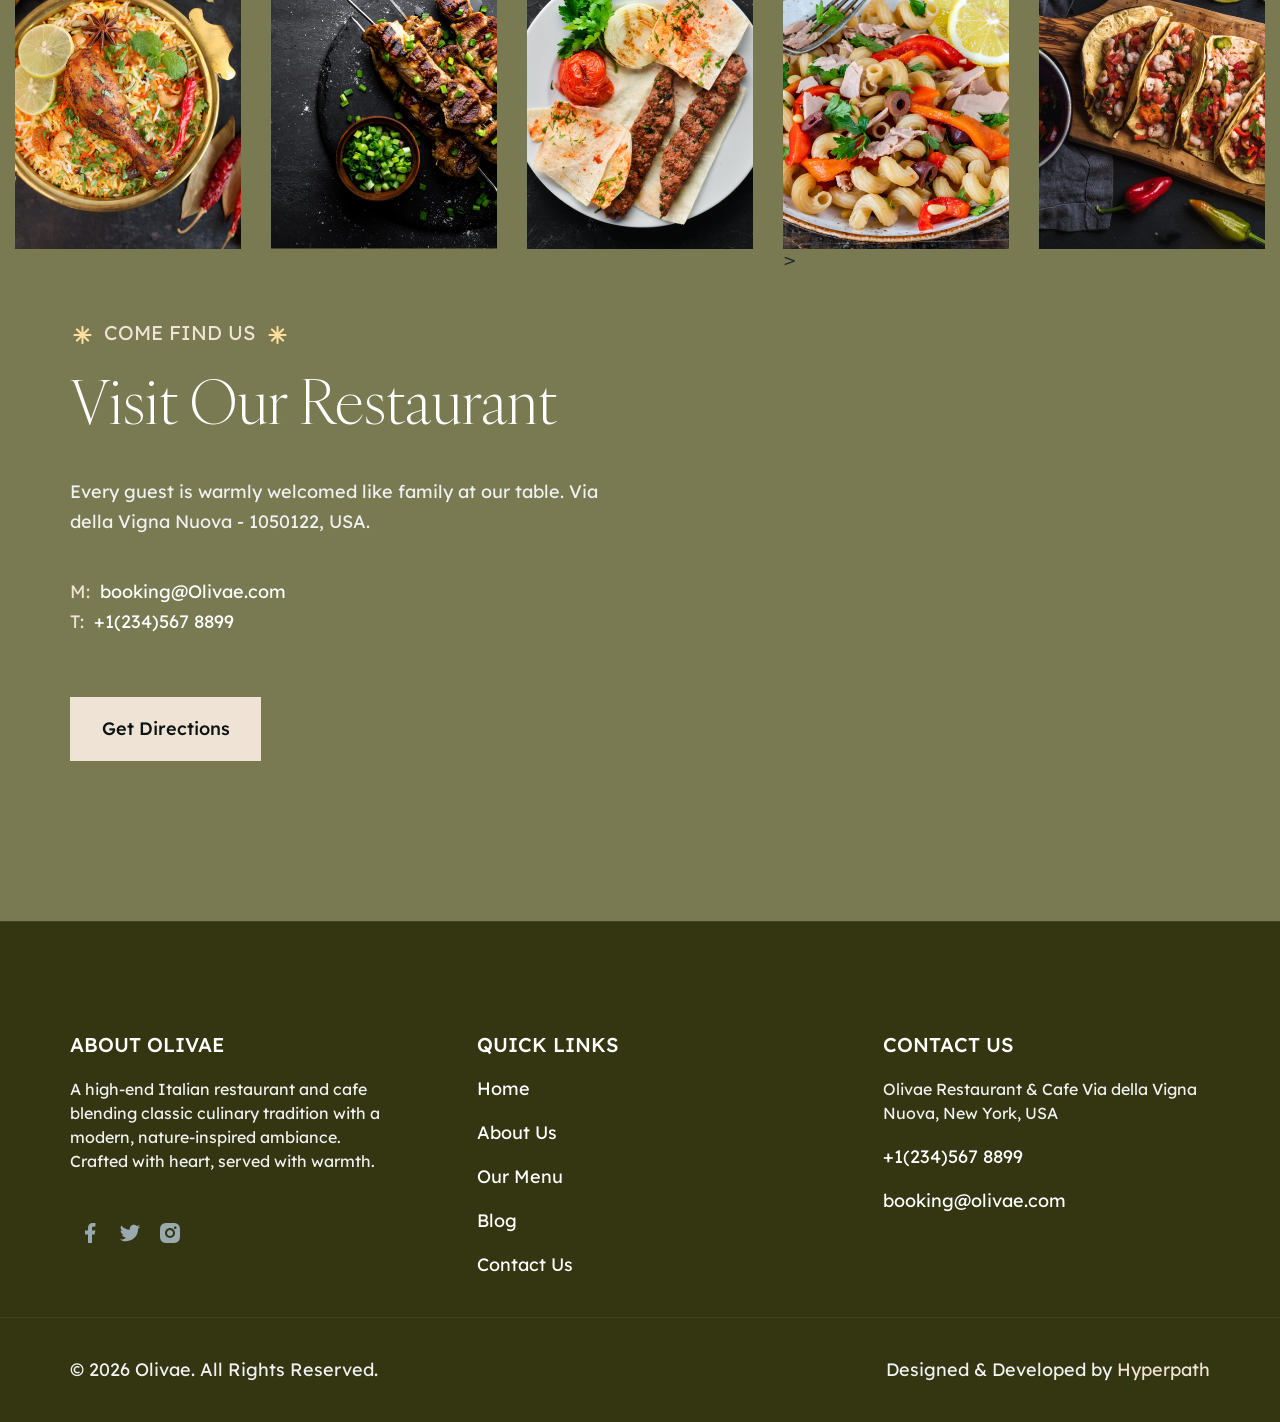
==== commit be761799: "final" ====
--- a/index.html
+++ b/index.html
@@ -8,6 +8,9 @@
 	<title>Olivae</title>
 	<link rel="shortcut icon" href="assets/images/favicon.ico" type="image/x-icon">
 	<link rel="icon" href="assets/images/favicon/icon.png">
+	<link rel="preconnect" href="https://fonts.googleapis.com">
+	<link rel="preload" href="assets/fonts/IvyOraDisplay-Light.woff2" as="font" type="font/woff2"
+		crossorigin="anonymous">
 	<link href="https://fonts.googleapis.com/css2?family=Elsie&amp;family=Lexend:wght@400;500&amp;display=swap"
 		rel="stylesheet">
 	<link rel="stylesheet" href="assets/css/all.min.css">
--- a/assets/css/style.css
+++ b/assets/css/style.css
@@ -1,22 +1,23 @@
 @font-face {
     font-family: 'PolymathRegular';
-    src: url('fonts/PolymathDispDemo-Regular.woff2') format('woff2');
+    src: url('../fonts/PolymathDispDemo-Regular.woff2') format('woff2');
     font-weight: 400;
     font-style: normal;
 }
 
 @font-face {
     font-family: 'PolymathBold';
-    src: url('fonts/PolymathDispDemo-Bold.woff2') format('woff2');
+    src: url('../fonts/PolymathDispDemo-Bold.woff2') format('woff2');
     font-weight: 700;
     font-style: normal;
 }
 
 @font-face {
     font-family: 'ivyOra';
-    src: url('fonts/IvyOraDisplay-Light.woff2') format('woff2');
-    font-weight: 300;
-    font-style: normal;
+    src: url('../fonts/IvyOraDisplay-Light.woff2') format('woff2');
+    font-weight: 400;
+    font-style: normal;
+    font-display: swap;
 }
 
 body {
@@ -2152,7 +2153,7 @@
 .home3-form-txt2 {
     color: #FFF;
     font-size: 40px;
-    font-family: ivyOra;
+    font-family: 'ivyOra';
     margin-top: 10px;
 }
 
@@ -3438,7 +3439,7 @@
     color: #FFFFFF;
     text-align: center;
     font-size: 60px;
-    font-family: ivyOra;
+    font-family: 'ivyOra';
     line-height: 70px;
     margin-top: 20px;
 }
@@ -3942,7 +3943,7 @@
     color: #FFFFFF;
     text-align: center;
     font-size: 60px;
-    font-family: ivyOra;
+    font-family: 'ivyOra';
     line-height: 70px;
     margin-top: 20px;
 }
@@ -4141,7 +4142,7 @@
     color: #FFF;
     font-size: 24px;
     line-height: 30px;
-    font-family: ivyOra;
+    font-family: 'ivyOra';
 }
 
 .menu7-txt2 {
@@ -4171,7 +4172,7 @@
     color: #ffffff;
     text-align: center;
     font-size: 30px;
-    font-family: ivyOra;
+    font-family: 'ivyOra';
 }
 
 .menupage8-overlay {
@@ -4224,7 +4225,7 @@
     color: #FFF;
     text-align: center;
     font-size: 60px;
-    font-family: ivyOra;
+    font-family: 'ivyOra';
     line-height: 70px;
 }
 
@@ -4295,7 +4296,7 @@
 .blog2-txt2 {
     color: #FFF;
     font-size: 40px;
-    font-family: ivyOra;
+    font-family: 'ivyOra';
     margin-top: 20px;
 }
 
@@ -4361,7 +4362,7 @@
 .blog2-slider-txt1 {
     color: #eee3d4;
     font-size: 30px;
-    font-family: ivyOra;
+    font-family: 'ivyOra';
     font-style: normal;
     font-weight: 400;
     line-height: normal;
@@ -4507,7 +4508,7 @@
 .blog2-post-txt1 {
     color: #FFF;
     font-size: 22px;
-    font-family: ivyOra;
+    font-family: 'ivyOra';
     font-style: normal;
     font-weight: 400;
     line-height: normal;
@@ -4655,7 +4656,7 @@
 .blog5-txt2 {
     color: #FFFFFF;
     font-size: 40px;
-    font-family: ivyOra;
+    font-family: 'ivyOra';
     font-style: normal;
     font-weight: 400;
     line-height: normal;
@@ -4728,7 +4729,7 @@
 .blogpage6-txt1 {
     color: #FFFFFF;
     font-size: 30px;
-    font-family: ivyOra;
+    font-family: 'ivyOra';
     font-style: normal;
     font-weight: 400;
     line-height: normal;
@@ -4757,7 +4758,7 @@
 .blogpage7-txt1 {
     color: #FFFFFF;
     font-size: 30px;
-    font-family: ivyOra;
+    font-family: 'ivyOra';
     font-style: normal;
     font-weight: 400;
     line-height: 40px;
@@ -4870,7 +4871,7 @@
     color: #FFF;
     text-align: center;
     font-size: 96px;
-    font-family: ivyOra;
+    font-family: 'ivyOra';
     margin-top: 40px;
     font-weight: 400;
     line-height: normal;
@@ -5102,7 +5103,7 @@
 .about-us-txt1 {
     color: #FFF;
     font-size: 60px;
-    font-family: ivyOra;
+    font-family: 'ivyOra';
     font-style: normal;
     font-weight: 400;
     line-height: 70px;
@@ -5185,7 +5186,7 @@
     color: #FFF;
     text-align: center;
     font-size: 96px;
-    font-family: ivyOra;
+    font-family: 'ivyOra';
     font-style: normal;
     font-weight: 400;
     line-height: normal;
@@ -5216,7 +5217,7 @@
     color: #FFF;
     text-align: center;
     font-size: 24px;
-    font-family: ivyOra;
+    font-family: 'ivyOra';
     font-style: normal;
     font-weight: 400;
     line-height: normal;
@@ -5441,7 +5442,7 @@
     color: #FFFFFF;
     text-align: center;
     font-size: 96px;
-    font-family: ivyOra;
+    font-family: 'ivyOra';
     font-style: normal;
     font-weight: 400;
     line-height: normal;
@@ -5460,7 +5461,7 @@
 .history-txt3 {
     color: #FFF;
     font-size: 60px;
-    font-family: ivyOra;
+    font-family: 'ivyOra';
     font-style: normal;
     font-weight: 400;
     line-height: 70px;
@@ -5539,7 +5540,7 @@
 .single-chefs-txt2 {
     color: #FFF;
     font-size: 40px;
-    font-family: ivyOra;
+    font-family: 'ivyOra';
     font-style: normal;
     font-weight: 400;
     line-height: normal;
@@ -5794,7 +5795,7 @@
 
 .singleblog1-txt1 {
     color: #FFF;
-    font-family: ivyOra;
+    font-family: 'ivyOra';
     font-size: 40px;
     font-style: normal;
     font-weight: 400;
@@ -5830,7 +5831,7 @@
 
 .singleblog1-txt4 {
     color: #FFF;
-    font-family: ivyOra;
+    font-family: 'ivyOra';
     font-size: 24px;
     font-style: normal;
     font-weight: 400;
@@ -5907,7 +5908,7 @@
 
 .singleblogpage1-txt2 {
     color: #FFF;
-    font-family: ivyOra;
+    font-family: 'ivyOra';
     font-size: 60px;
     font-style: normal;
     font-weight: 400;
@@ -5917,8 +5918,9 @@
 
 .singleblogpage1-txt3 {
     color: #FFF;
-    font-family: ivyOra;
-    font-size: 30px;
+    font-family: 'ivyOra';
+    '
+ font-size: 30px;
     font-style: normal;
     font-weight: 400;
     line-height: normal;
@@ -5941,7 +5943,7 @@
 
 .comment-txt1 {
     color: #FFF;
-    font-family: ivyOra;
+    font-family: 'ivyOra';
     font-size: 60px;
     font-style: normal;
     font-weight: 400;
@@ -5965,7 +5967,7 @@
 
 .comment-title {
     color: #FFF;
-    font-family: ivyOra;
+    font-family: 'ivyOra';
     font-size: 20px;
     font-style: normal;
     font-weight: 400;
@@ -6048,7 +6050,7 @@
 
 .comment-form h2 {
     color: #FFF;
-    font-family: ivyOra;
+    font-family: 'ivyOra';
     font-size: 60px;
     font-style: normal;
     font-weight: 400;
@@ -6143,7 +6145,7 @@
 .single-blogpage2-txt1 {
     color: #eee3d4;
     text-align: center;
-    font-family: ivyOra;
+    font-family: 'ivyOra';
     font-size: 40px;
     font-style: normal;
     font-weight: 400;
@@ -6220,7 +6222,7 @@
 .single-blogpage3-txt1 {
     color: #FFF;
     text-align: center;
-    font-family: ivyOra;
+    font-family: 'ivyOra';
     font-size: 40px;
     font-style: normal;
     font-weight: 400;
@@ -6332,7 +6334,7 @@
 
 .single-shop-txt1 {
     color: #FFF;
-    font-family: ivyOra;
+    font-family: 'ivyOra';
     font-size: 60px;
     font-style: normal;
     font-weight: 400;
@@ -6368,7 +6370,7 @@
 
 .single-shop-txt6 {
     color: #eee3d4;
-    font-family: ivyOra;
+    font-family: 'ivyOra';
     font-size: 60px;
     font-style: normal;
     font-weight: 900;
@@ -6486,7 +6488,7 @@
 
 .single-shop-txt8 {
     color: #FFF;
-    font-family: ivyOra;
+    font-family: 'ivyOra';
     font-size: 30px;
     font-style: normal;
     font-weight: 400;
@@ -6527,7 +6529,7 @@
 .single-shop-heading {
     color: #FFF;
     text-align: center;
-    font-family: ivyOra;
+    font-family: 'ivyOra';
     font-size: 60px;
     font-style: normal;
     font-weight: 400;
@@ -6536,7 +6538,7 @@
 
 .single-shop-name {
     color: #FFF;
-    font-family: ivyOra;
+    font-family: 'ivyOra';
     font-size: 24px;
     font-style: normal;
     font-weight: 400;
@@ -6683,7 +6685,7 @@
 
 .res-txt1 {
     color: #FFF;
-    font-family: ivyOra;
+    font-family: 'ivyOra';
     font-size: 96px;
     font-style: normal;
     font-weight: 400;
@@ -7086,7 +7088,7 @@
 .prod-name-cart-view {
     color: #FFF;
     text-align: center;
-    font-family: ivyOra;
+    font-family: 'ivyOra';
     font-size: 24px;
     font-style: normal;
     font-weight: 400;
@@ -7290,7 +7292,7 @@
 
 .bill-txt h3 {
     color: #FFF;
-    font-family: ivyOra;
+    font-family: 'ivyOra';
     font-size: 40px;
     font-style: normal;
     font-weight: 400;
